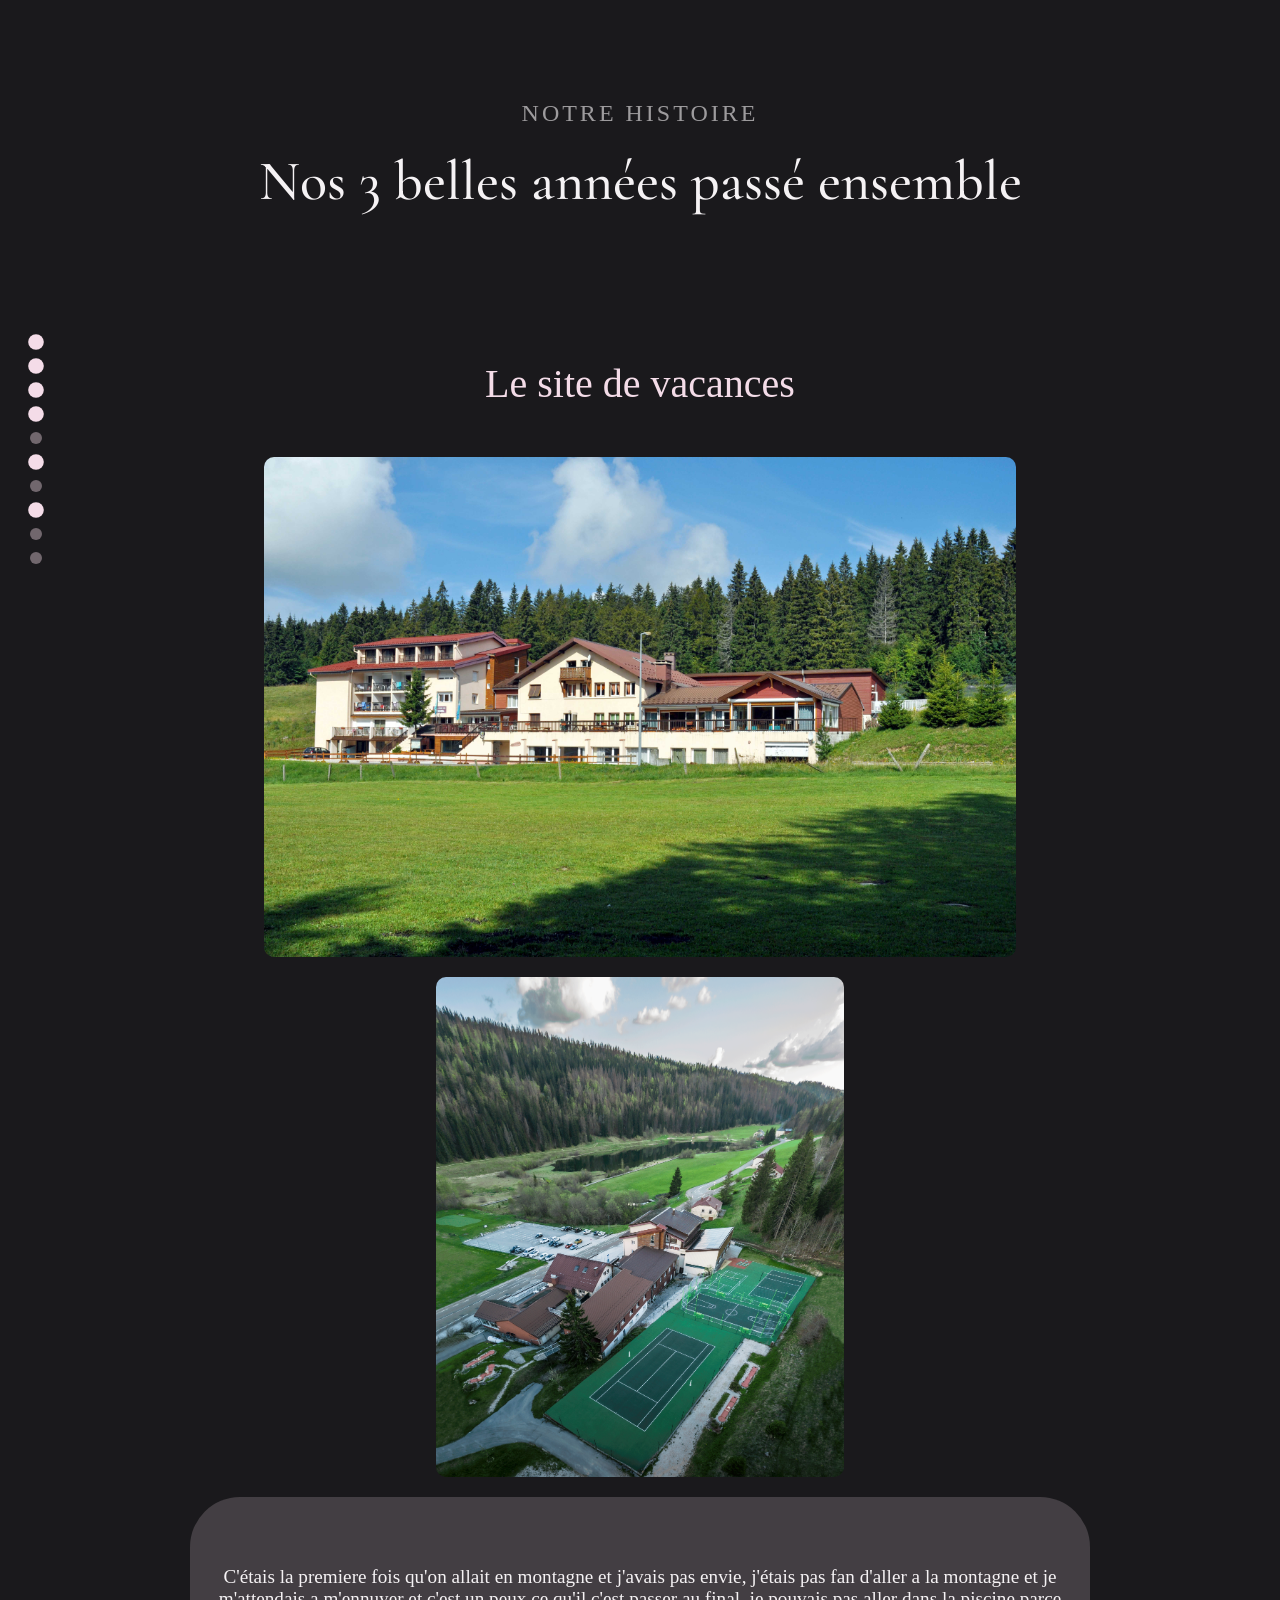
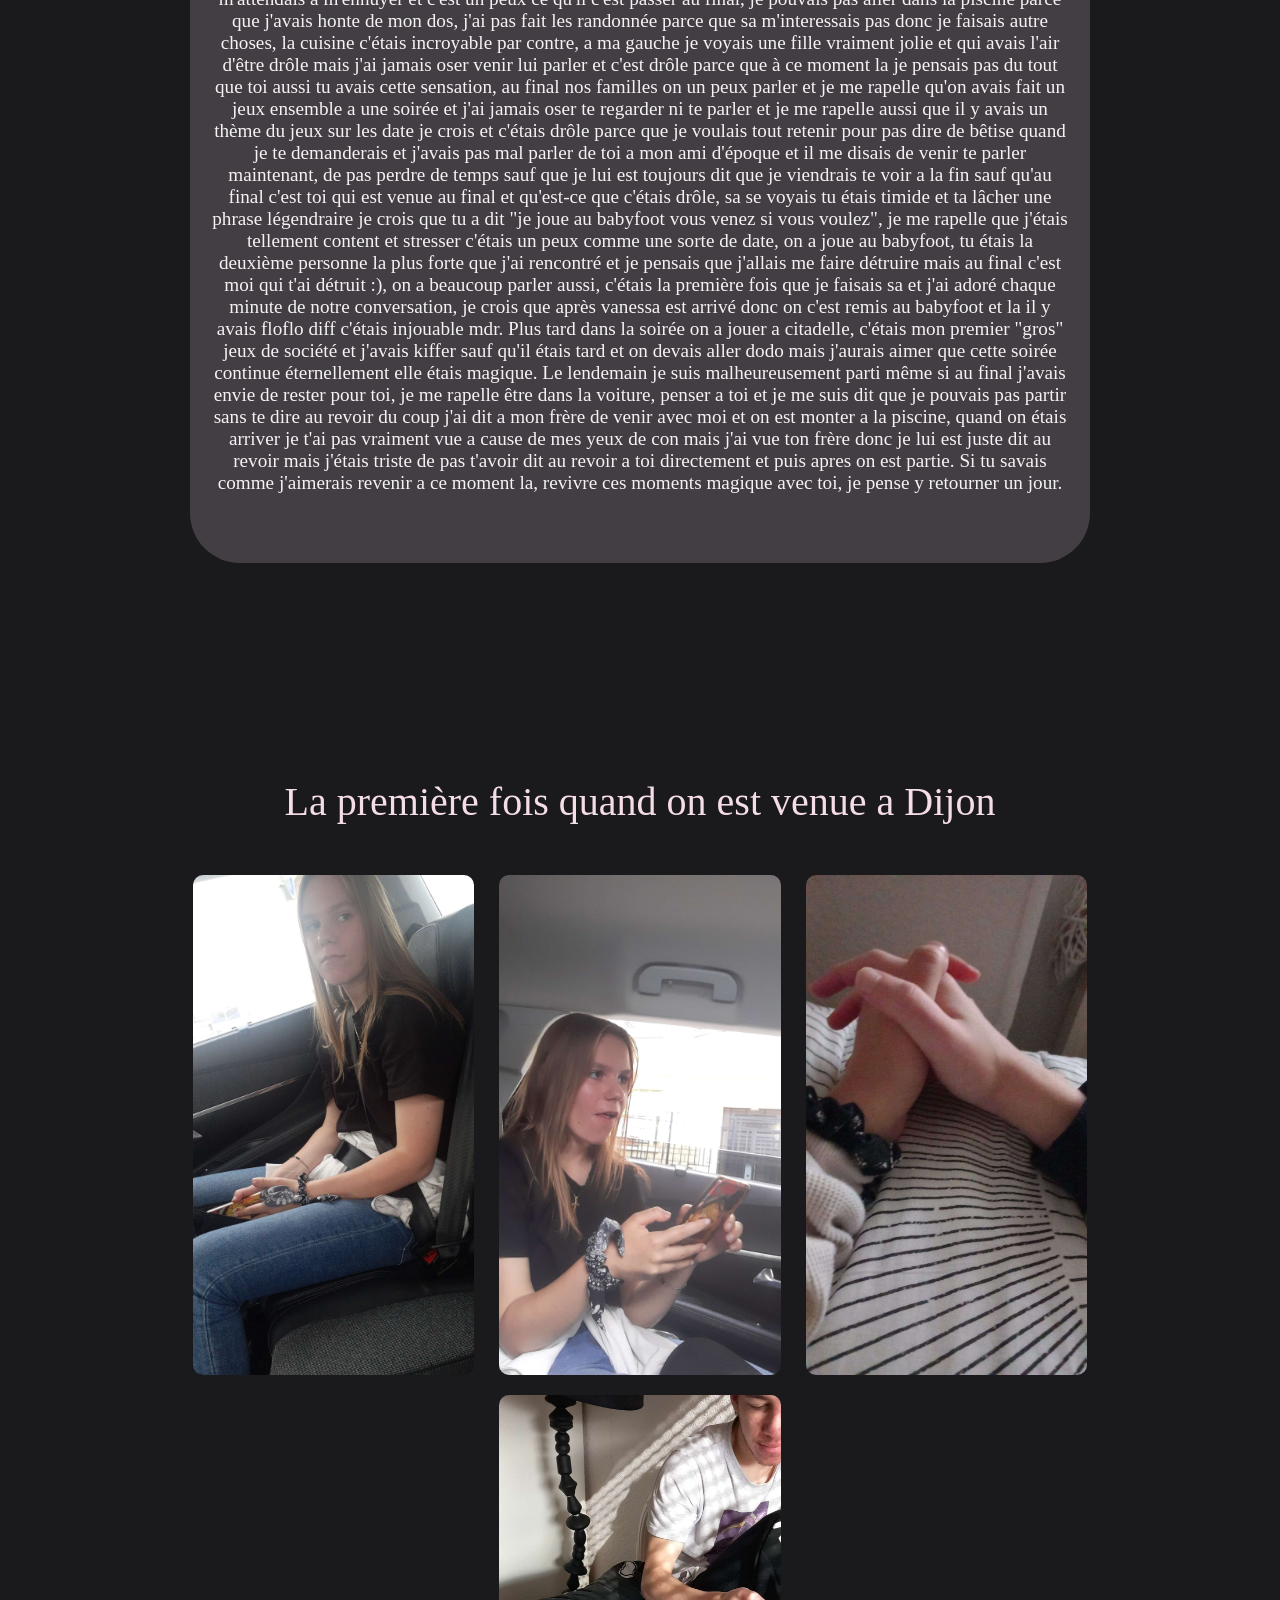
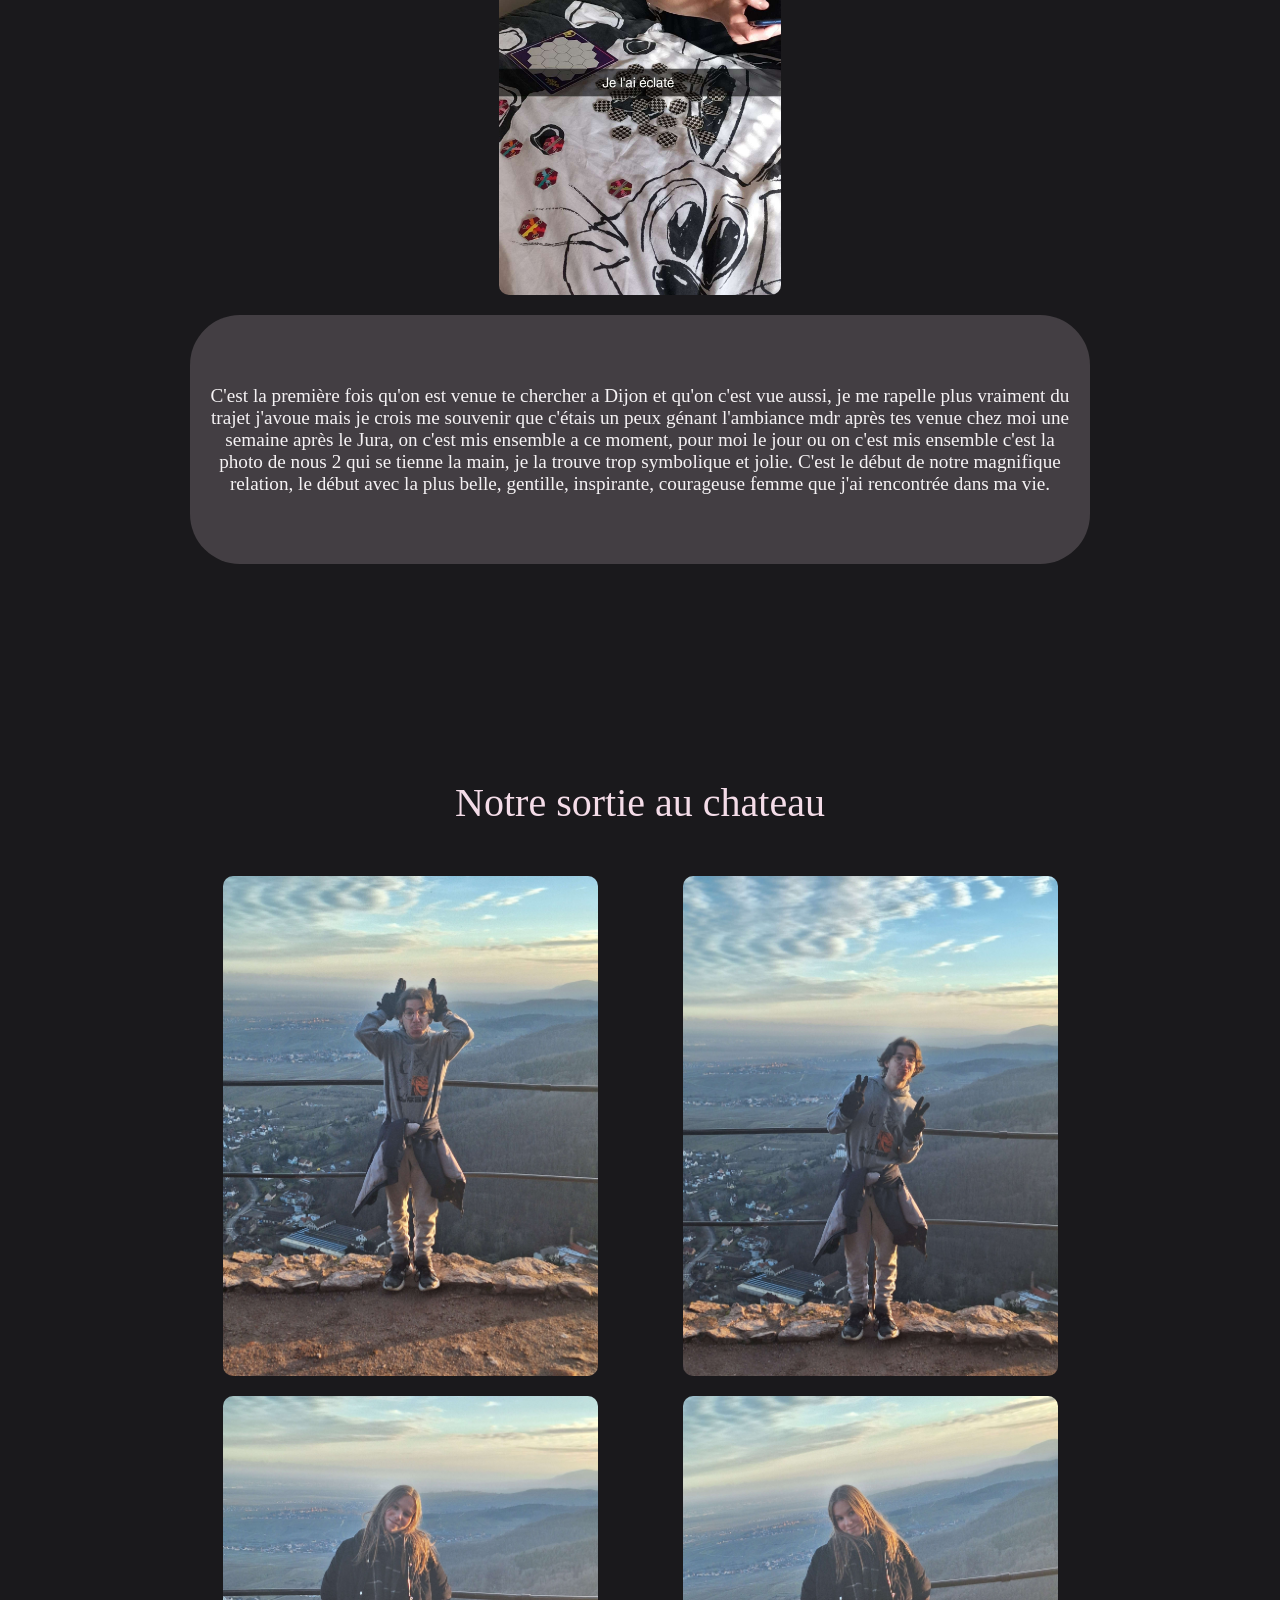
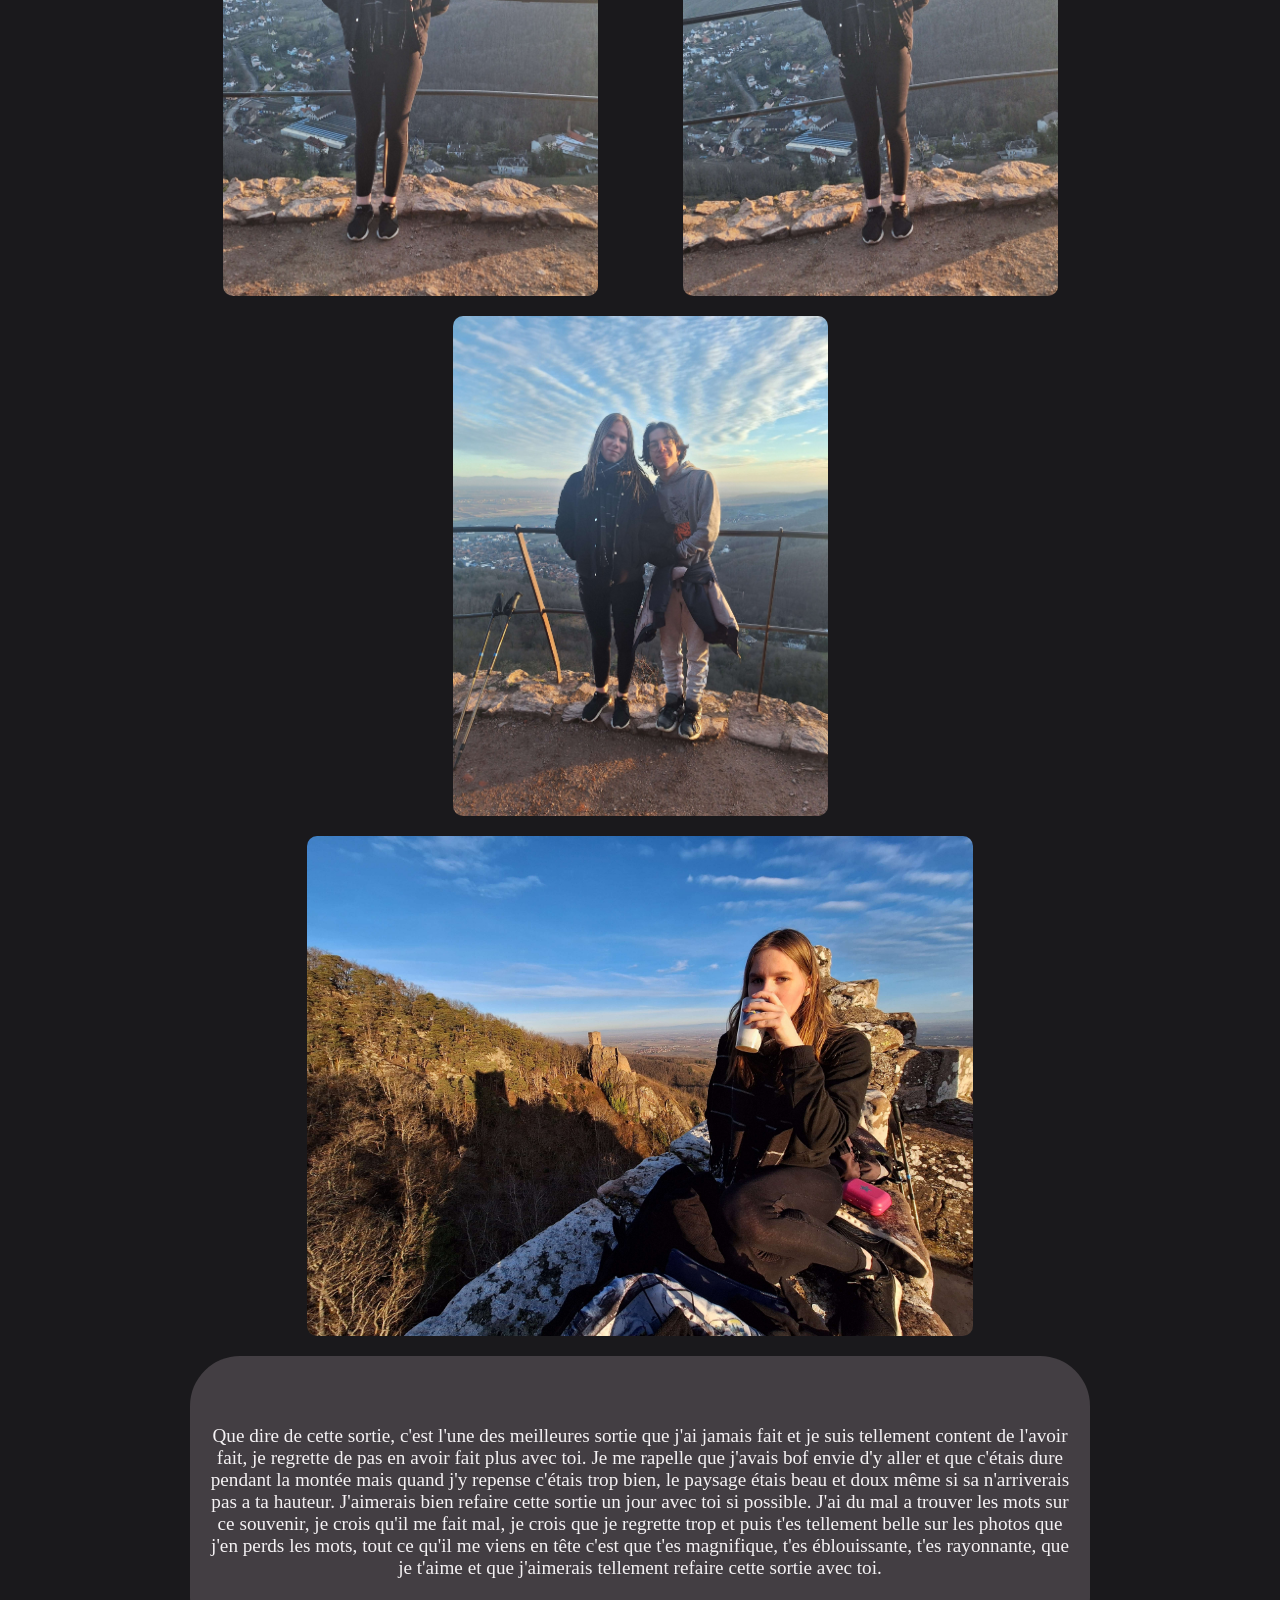
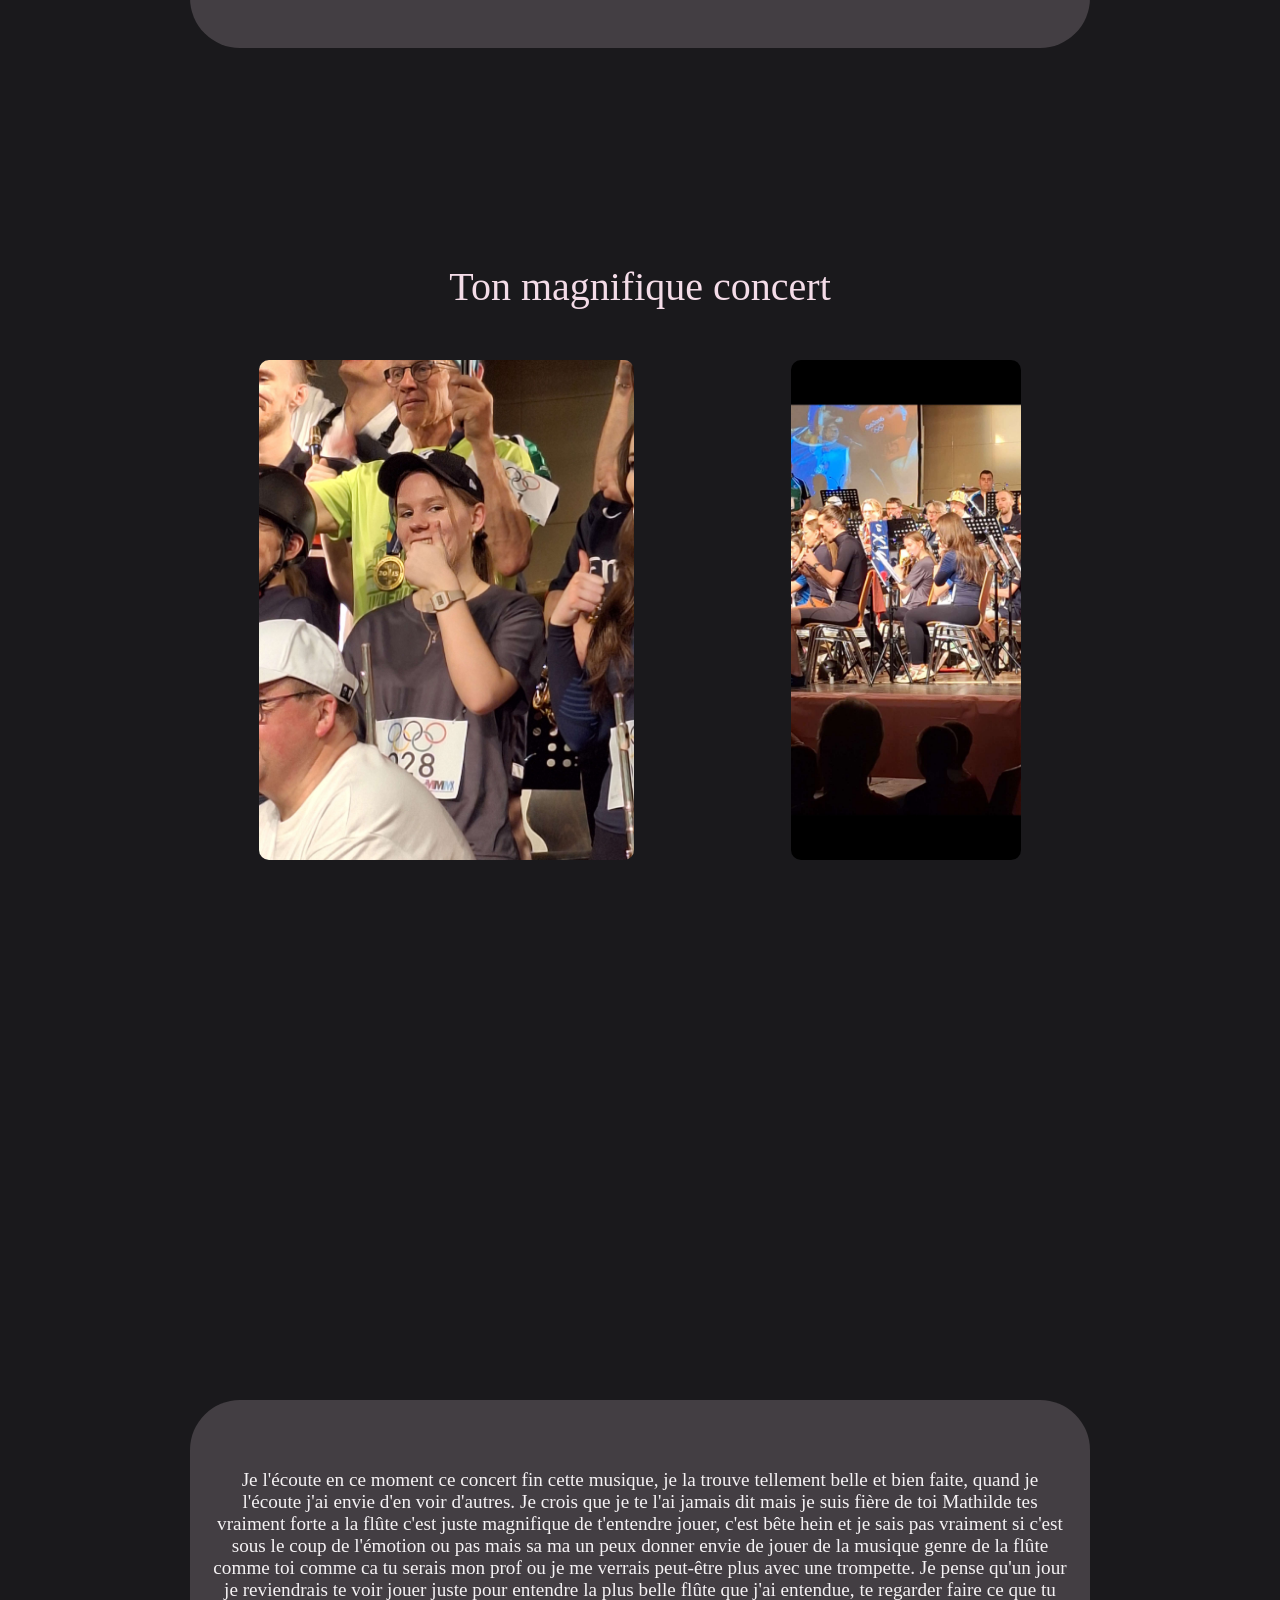
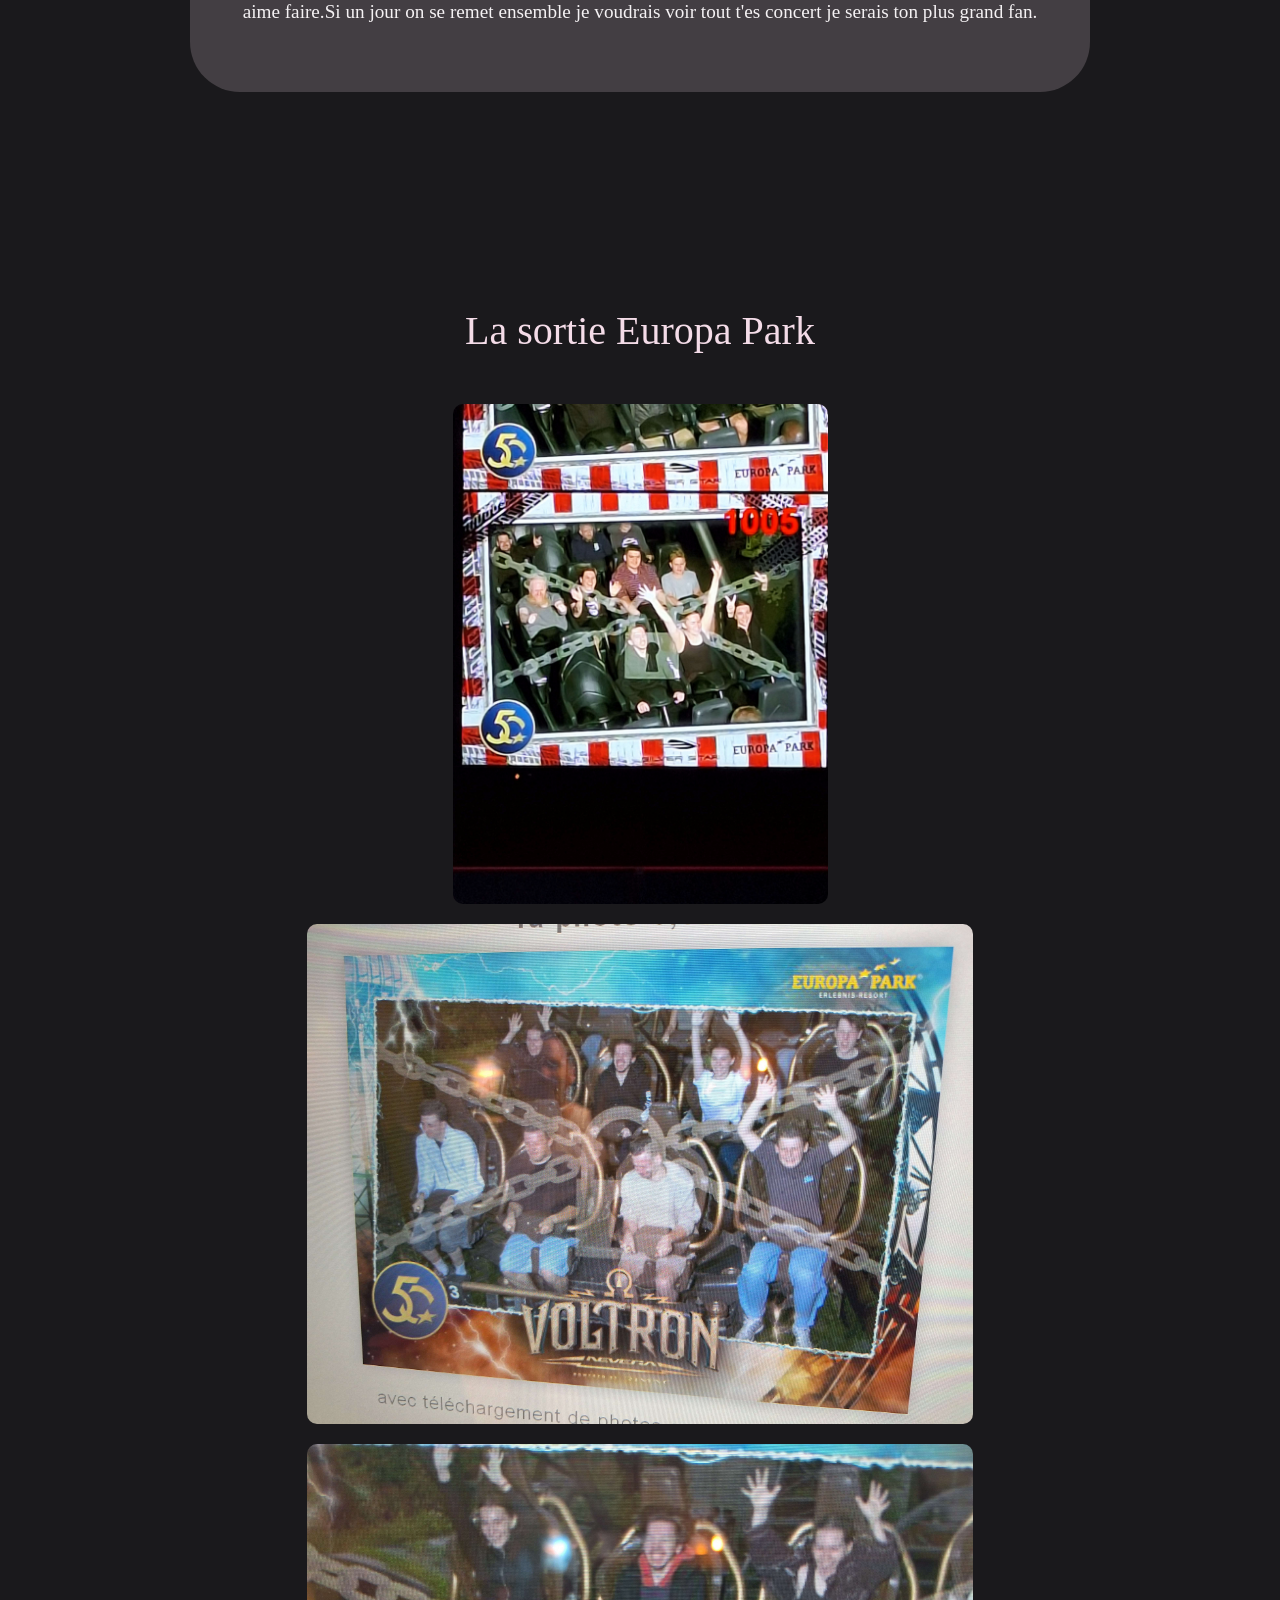
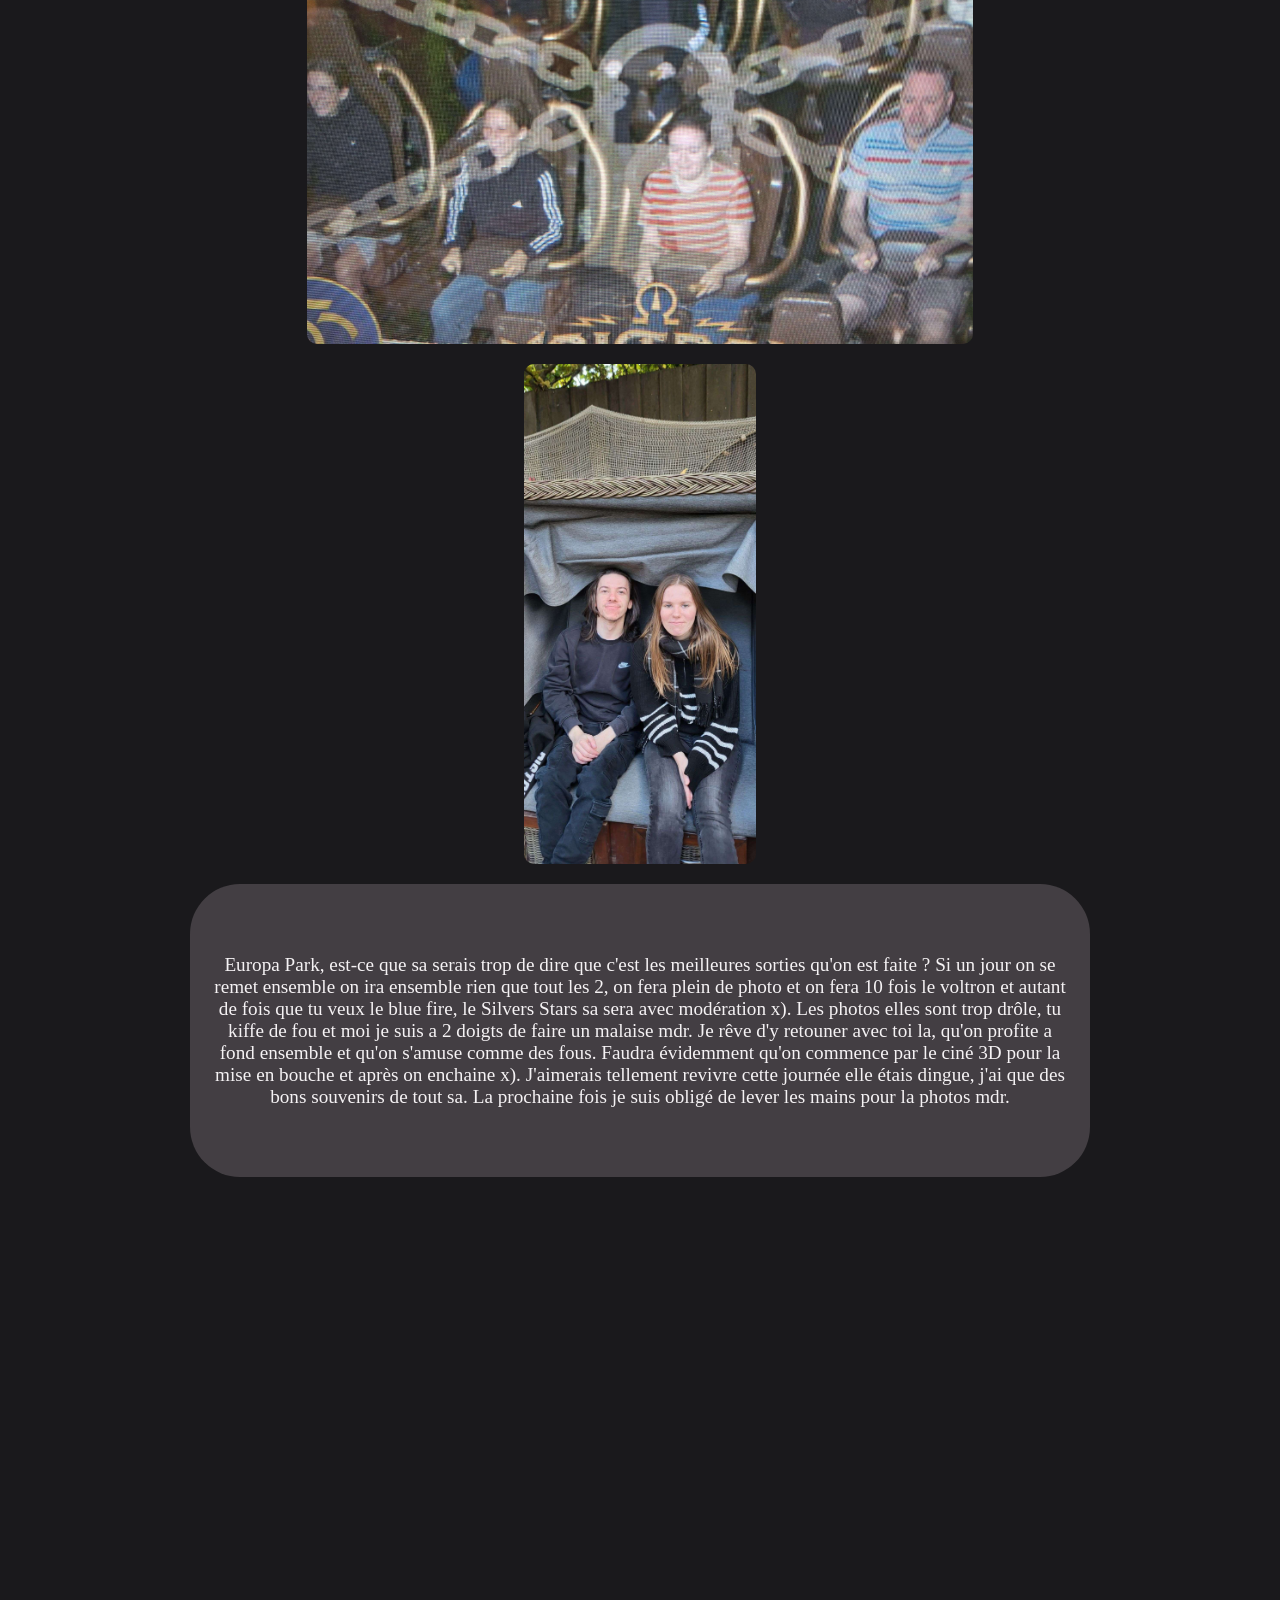
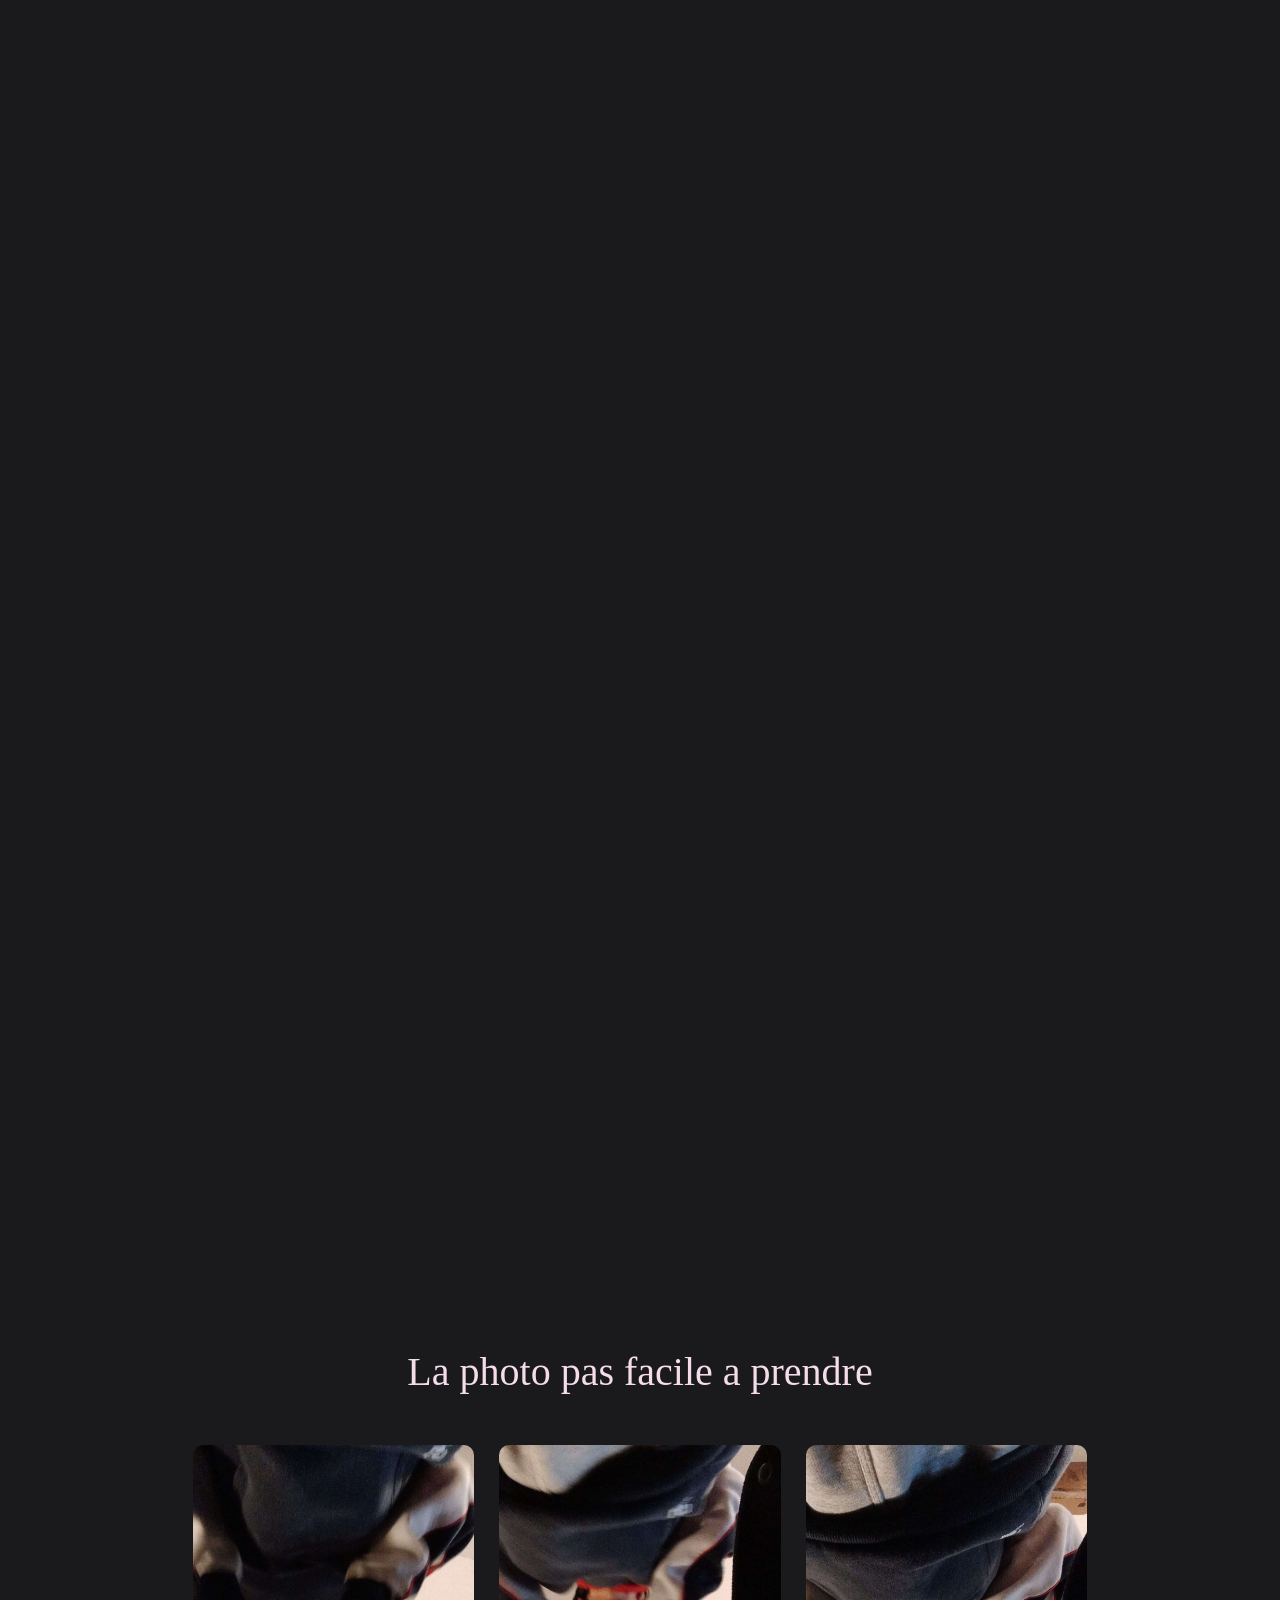
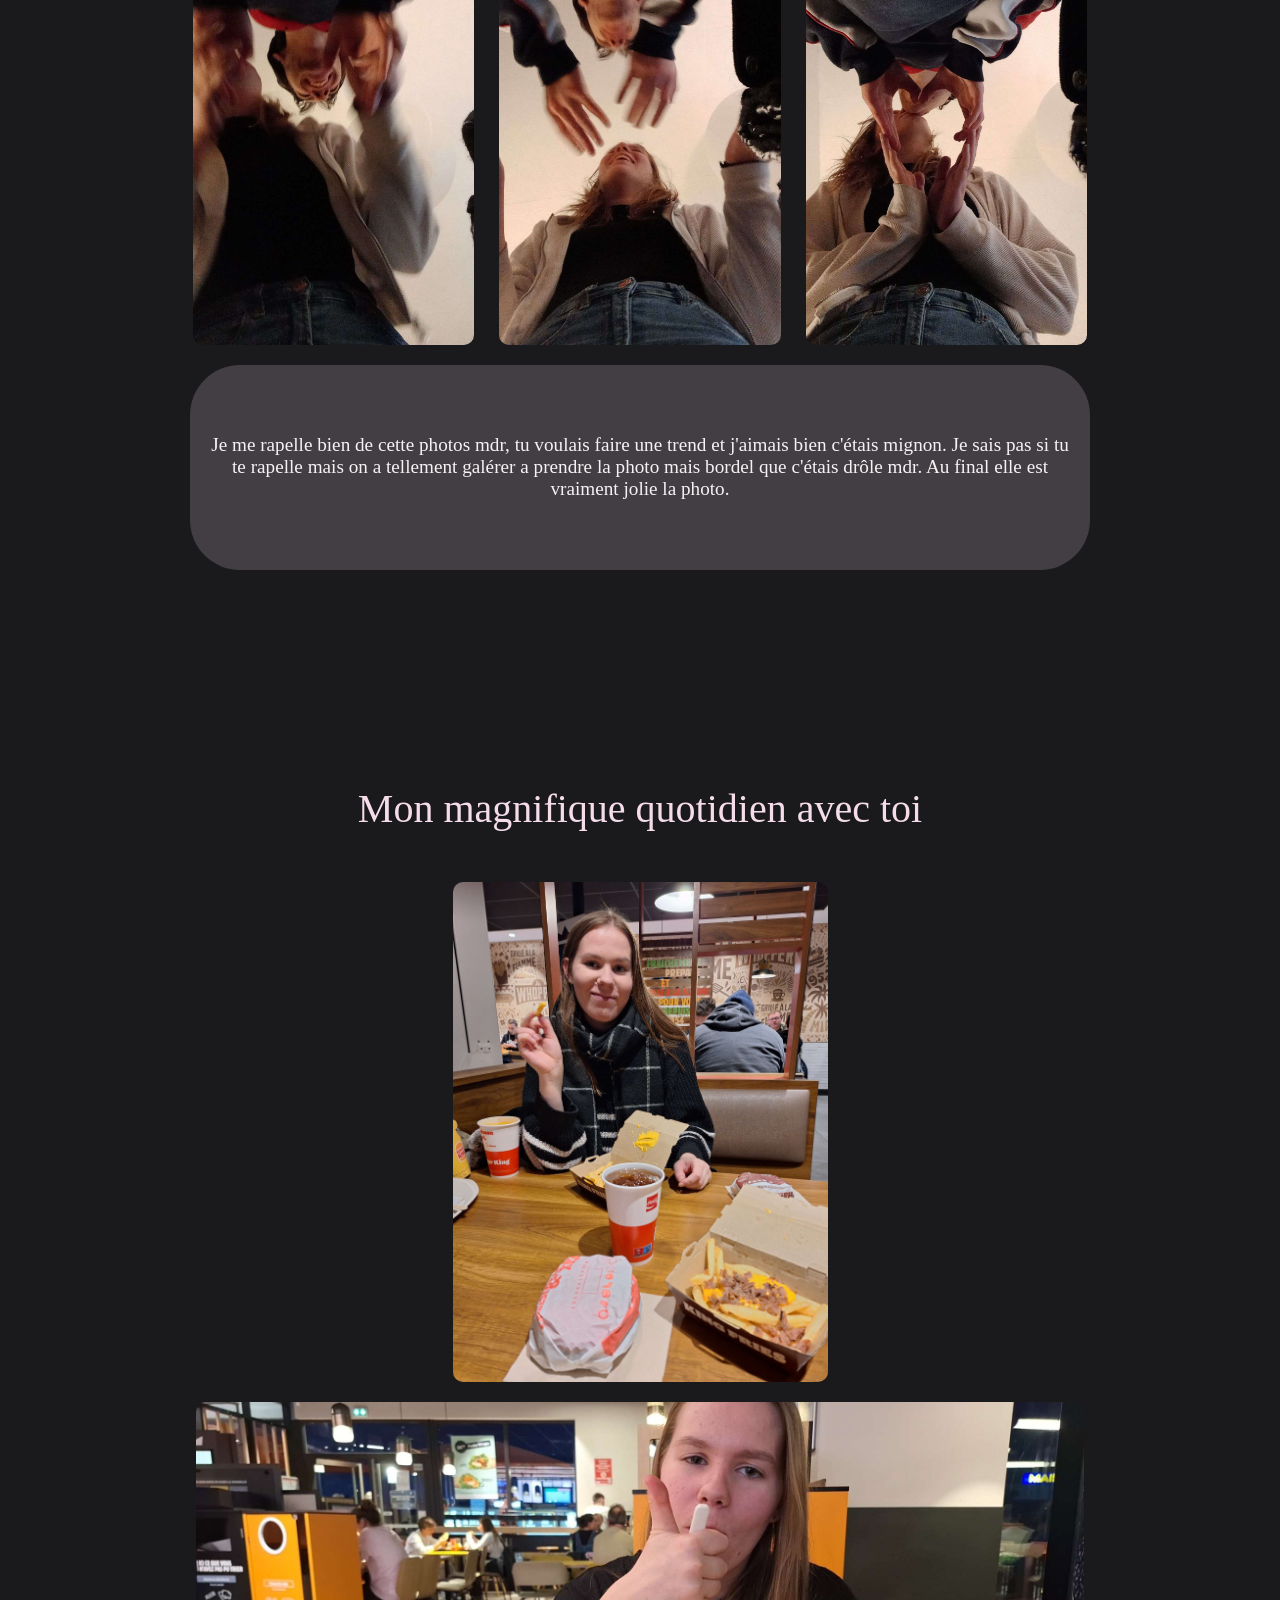
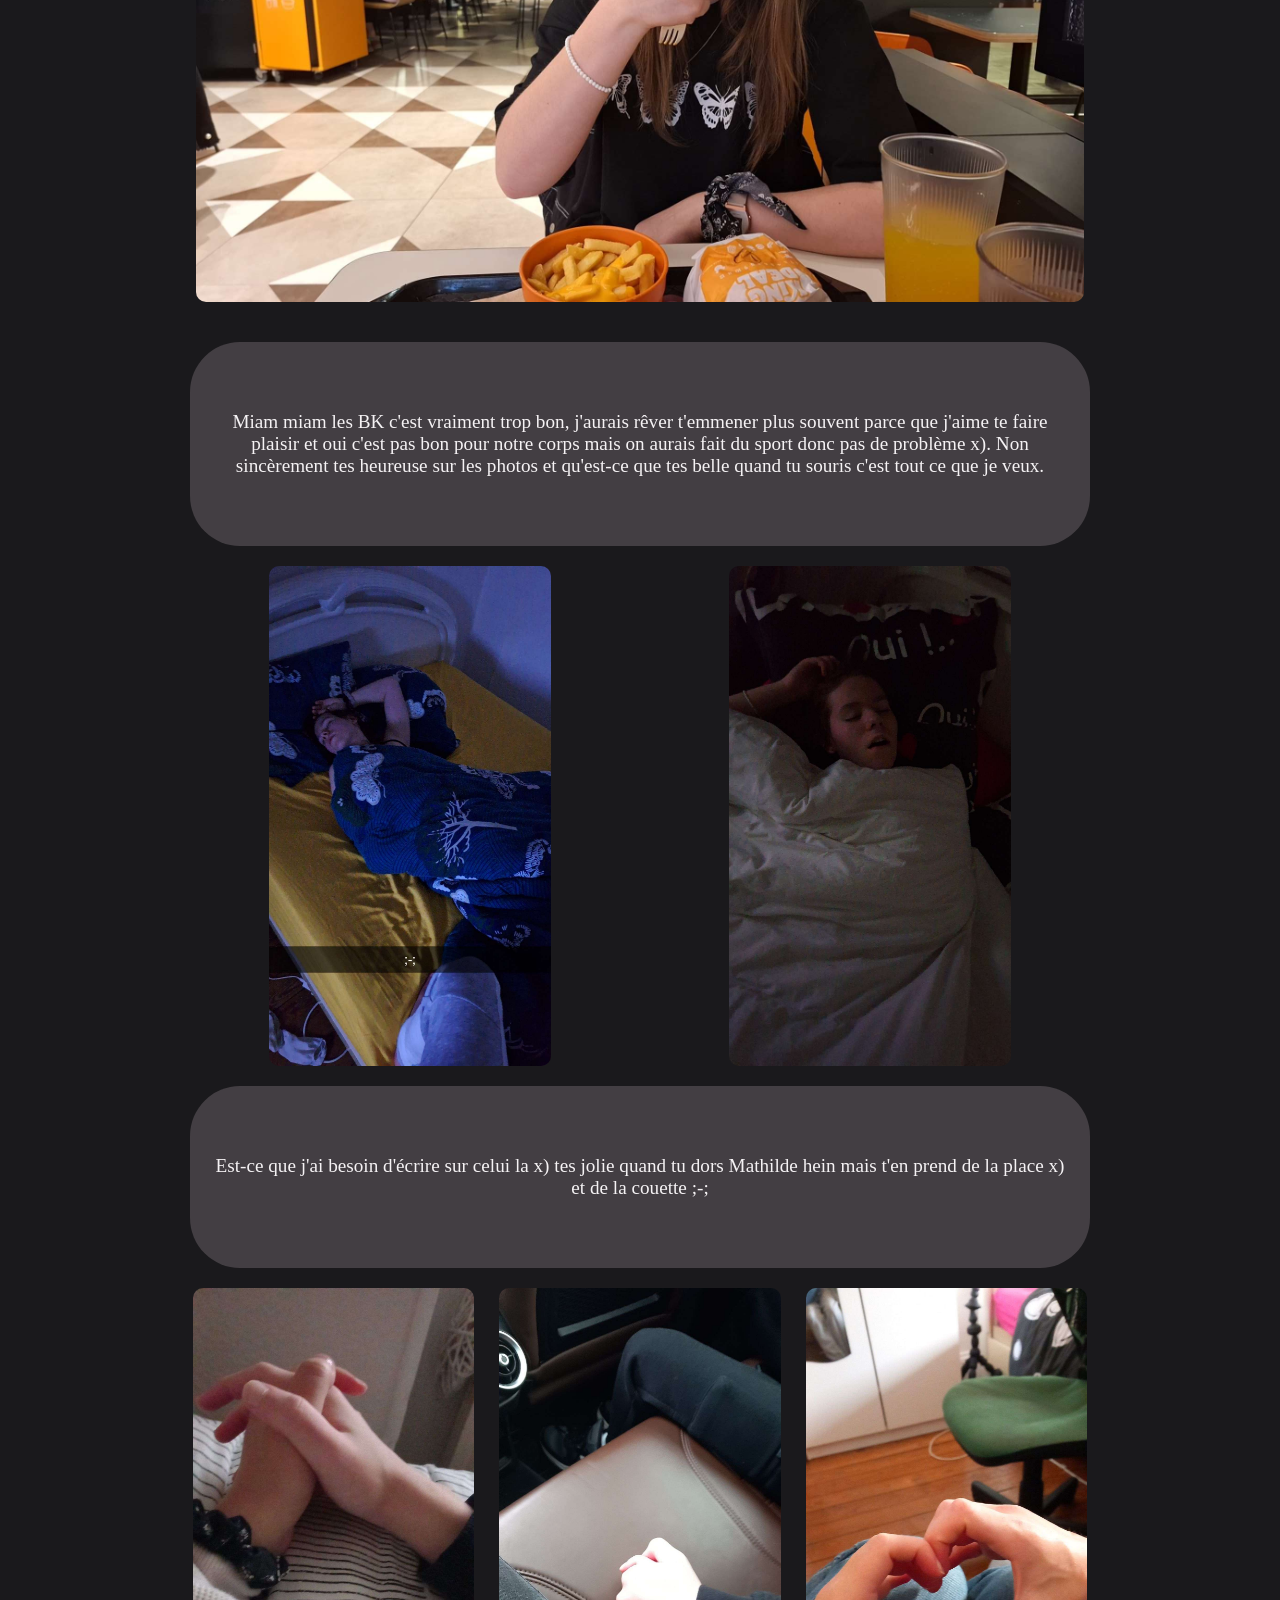
==== histoire.html @ 233f522e "clone site mathilde" ====
<!DOCTYPE html>
<html lang="fr">
<head>
    <meta charset="UTF-8">
    <meta name="viewport" content="width=device-width, initial-scale=1.0">
    <link rel="stylesheet" href="css/style2.css">
    <title>Notre histoire ❤️​</title>
    <link rel="preconnect" href="https://fonts.googleapis.com">
    <link rel="preconnect" href="https://fonts.gstatic.com" crossorigin>
    <link href="https://fonts.googleapis.com/css2?family=Cormorant+Garamond:wght@400;500;600&family=Jost:wght@300;400;500&display=swap" rel="stylesheet">
    <link rel="icon" type="image/png" href="assets/images/iris2.jpg">
</head>
<body>

    <!-- Petite navigation a points -->
    <nav class="fil-conducteur">
        <a href="#rencontre" data-nav></a>
        <a href="#dijon" data-nav></a>
        <a href="#photo" data-nav></a>
        <a href="#chateau" data-nav></a>
        <a href="#concert" data-nav></a>
        <a href="#europapark" data-nav></a>
        <a href="#anniversaires" data-nav></a>
        <a href="#quotidien" data-nav></a>
        <a href="#selfies" data-nav></a>
        <a href="#preferer" data-nav></a>
    </nav>

    <header class="histoire">
        <span class="petit">Notre histoire</span>
        <h1>Nos 3 belles années passé ensemble</h1>
    </header>

    <!-- 1. La rencontre -->
    <section class="souvenir" id="rencontre">

        <h2 class="souvenir-titre">Le site de vacances</h2>

        <div class="souvenir-media galerie">
            <img src="assets/images/jura1.jpg" alt="">
            <img src="assets/images/jura2.gif" alt="">
        </div>

        <div class="souvenir-texte">
            
            <p>
                C'étais la premiere fois qu'on allait en montagne et j'avais pas envie, j'étais pas fan d'aller a la montagne
                et je m'attendais a m'ennuyer et c'est un peux ce qu'il c'est passer au final, je pouvais pas aller dans la piscine
                parce que j'avais honte de mon dos, j'ai pas fait les randonnée parce que sa m'interessais pas donc je faisais autre choses,
                la cuisine c'étais incroyable par contre, a ma gauche je voyais une fille vraiment jolie et qui avais l'air d'être drôle
                mais j'ai jamais oser venir lui parler et c'est drôle parce que à ce moment la je pensais pas du tout que toi aussi tu avais cette
                sensation, au final nos familles on un peux parler et je me rapelle qu'on avais fait un jeux ensemble a une soirée et j'ai jamais oser
                te regarder ni te parler et je me rapelle aussi que il y avais un thème du jeux sur les date je crois et c'étais drôle parce que 
                je voulais tout retenir pour pas dire de bêtise quand je te demanderais et j'avais pas mal parler de toi a mon ami d'époque et il me
                disais de venir te parler maintenant, de pas perdre de temps sauf que je lui est toujours dit que je viendrais te voir a la fin sauf qu'au final
                c'est toi qui est venue au final et qu'est-ce que c'étais drôle, sa se voyais tu étais timide et ta lâcher une phrase légendraire je crois que tu a dit 
                "je joue au babyfoot vous venez si vous voulez", je me rapelle que j'étais tellement content et stresser c'étais un peux comme une sorte de date,
                on a joue au babyfoot, tu étais la deuxième personne la plus forte que j'ai rencontré et je pensais que j'allais me faire détruire mais au
                final c'est moi qui t'ai détruit :), on a beaucoup parler aussi, c'étais la première fois que je faisais sa et j'ai adoré chaque minute de notre
                conversation, je crois que après vanessa est arrivé donc on c'est remis au babyfoot et la il y avais floflo diff c'étais injouable mdr. Plus tard dans
                la soirée on a jouer a citadelle, c'étais mon premier "gros" jeux de société et j'avais kiffer sauf qu'il étais tard et on devais aller dodo
                mais j'aurais aimer que cette soirée continue éternellement elle étais magique. Le lendemain je suis malheureusement parti même si au final j'avais envie de rester pour toi,
                je me rapelle être dans la voiture, penser a toi et je me suis dit que je pouvais pas 
                partir sans te dire au revoir du coup j'ai dit a mon frère de venir avec moi et on est monter a la piscine, quand on étais arriver
                je t'ai pas vraiment vue a cause de mes yeux de con mais j'ai vue ton frère donc je lui est juste dit au revoir mais j'étais triste
                de pas t'avoir dit au revoir a toi directement et puis apres on est partie. Si tu savais comme j'aimerais revenir a ce moment la, revivre ces
                moments magique avec toi, je pense y retourner un jour.
            </p>

        </div>
    </section>

        <!-- 2. Dijon -->
    <section class="souvenir" id="dijon">

        <h2 class="souvenir-titre">La première fois quand on est venue a Dijon</h2>

        <div class="souvenir-media galerie">
            <img src="assets/images/premiere1.jpg" alt="">
            <img src="assets/images/premiere2.jpg" alt="">
            <img src="assets/images/premiere3.jpg" alt="">
            <img src="assets/images/premiere4.jpg" alt="">
        </div>

        <div class="souvenir-texte">

            <p>
                C'est la première fois qu'on est venue te chercher a Dijon et qu'on c'est vue aussi, je me rapelle plus vraiment du trajet j'avoue 
                mais je crois me souvenir que c'étais un peux génant l'ambiance mdr après tes venue chez moi une semaine après le Jura, on c'est mis
                ensemble a ce moment, pour moi le jour ou on c'est mis ensemble c'est la photo de nous 2 qui se tienne la main, je la trouve trop 
                symbolique et jolie. C'est le début de notre magnifique relation, le début avec la plus belle, gentille, inspirante, courageuse
                femme que j'ai rencontrée dans ma vie.
            </p>

        </div>
    </section>

        <!-- 3. Le chateau -->
    <section class="souvenir" id="chateau">

        <h2 class="souvenir-titre">Notre sortie au chateau</h2>

        <div class="souvenir-media galerie">
            <img src="assets/images/chateau1.jpg" alt="">
            <img src="assets/images/chateau2.jpg" alt="">
            <img src="assets/images/chateau3.jpg" alt="">
            <img src="assets/images/chateau4.jpg" alt="">
            <img src="assets/images/chateau5.jpg" alt="">
            <img src="assets/images/chateau6.jpg" alt="">
        </div>

        <div class="souvenir-texte">
            
            <p>
                Que dire de cette sortie, c'est l'une des meilleures sortie que j'ai jamais fait et je suis tellement content de l'avoir
                fait, je regrette de pas en avoir fait plus avec toi. Je me rapelle que j'avais bof envie d'y aller et que c'étais dure pendant la montée
                mais quand j'y repense c'étais trop bien, le paysage étais beau et doux même si sa n'arriverais pas a ta hauteur. 
                J'aimerais bien refaire cette sortie un jour avec toi si possible. J'ai du mal a trouver les mots sur ce souvenir, je crois qu'il me 
                fait mal, je crois que je regrette trop et puis t'es tellement belle sur les photos que j'en perds les mots, tout ce qu'il
                me viens en tête c'est que t'es magnifique, t'es éblouissante, t'es rayonnante, que je t'aime et que j'aimerais tellement 
                refaire cette sortie avec toi.
            </p>

        </div>
    </section>

        <!-- 4. Le concert -->
    <section class="souvenir" id="concert">

        <h2 class="souvenir-titre">Ton magnifique concert</h2>

        <div class="souvenir-media galerie">
            <img src="assets/images/concert1.jpg" alt="">
            <img src="assets/images/concert2.jpg" alt="">
            <iframe class="concert" src="https://drive.google.com/file/d/1l9iHi9dBPHnc3jOsbH30sDsvQU2UfRkH/preview" allow="autoplay"></iframe>
        </div>

        <div class="souvenir-texte">
            
            <p>
                Je l'écoute en ce moment ce concert fin cette musique, je la trouve tellement belle et bien faite, quand je l'écoute j'ai envie
                d'en voir d'autres. Je crois que je te l'ai jamais dit mais je suis fière de toi Mathilde tes vraiment forte a la flûte c'est
                juste magnifique de t'entendre jouer, c'est bête hein et je sais pas vraiment si c'est sous le coup de l'émotion ou pas mais 
                sa ma un peux donner envie de jouer de la musique genre de la flûte comme toi comme ca tu serais mon prof ou je me verrais peut-être
                plus avec une trompette. Je pense qu'un jour je reviendrais te voir jouer juste pour entendre la plus belle flûte que j'ai entendue,
                te regarder faire ce que tu aime faire.Si un jour on se remet ensemble je voudrais voir tout t'es concert je serais ton plus grand fan.
                
            </p>

        </div>
    </section>

        <!-- 5. Europa Park -->
    <section class="souvenir" id="europapark">

        <h2 class="souvenir-titre">La sortie Europa Park</h2>

        <div class="souvenir-media galerie">
            <img src="assets/images/europa1.jpg" alt="">
            <img src="assets/images/europa2.jpg" alt="">
            <img src="assets/images/europa3.jpg" alt="">
            <img src="assets/images/europa4.jpg" alt="">
        </div>

        <div class="souvenir-texte">
            
            <p>
                Europa Park, est-ce que sa serais trop de dire que c'est les meilleures sorties qu'on est faite ? Si un jour on se remet ensemble on ira ensemble
                rien que tout les 2, on fera plein de photo et on fera 10 fois le voltron et autant de fois que tu veux le blue fire, le Silvers Stars sa sera avec 
                modération x). Les photos elles sont trop drôle, tu kiffe de fou et moi je suis a 2 doigts de faire un malaise mdr. Je rêve d'y retouner avec toi la, qu'on profite a fond ensemble
                et qu'on s'amuse comme des fous. Faudra évidemment qu'on commence par le ciné 3D pour la mise en bouche et après on enchaine x). J'aimerais tellement 
                revivre cette journée elle étais dingue, j'ai que des bons souvenirs de tout sa. La prochaine fois je suis obligé de lever les mains pour la photos mdr.
            </p>

        </div>
    </section>

        <!-- 6. Tes anniversaires -->
    <section class="souvenir" id="anniversaires">

        <h2 class="souvenir-titre">Tes anniversaires</h2>

        <div class="souvenir-media galerie">
            <img src="assets/images/anniv1.jpg" alt="">
            <img src="assets/images/anniv2.jpg" alt="">
            <iframe src="https://drive.google.com/file/d/1G-2TSMGxIkcqbwBeIH81w6QMMNBqU3k3/preview" allow="autoplay"></iframe>
        </div>

        <div class="souvenir-texte">
            
            <p>
                On en a fêter 2 chez moi et j'espère que ta aimer quand même. Maintenant que j'y repense tu devais être triste qu'on fasse pas de sortie pour ton anniv
                ou un truc un peux spécial quand même désoler. Je suis quand même fière de mon dernier cadeau il est vraiment bien je suis content. 
            </p>

        </div>
    </section>

            <!-- 7. La photo compliquer -->
    <section class="souvenir" id="photo">

        <h2 class="souvenir-titre">La photo pas facile a prendre</h2>

        <div class="souvenir-media galerie">
            <img src="assets/images/photo1.jpg" alt="">
            <img src="assets/images/photo2.jpg" alt="">
            <img src="assets/images/photo3.jpg" alt="">
        </div>

        <div class="souvenir-texte">
            
            <p>
                Je me rapelle bien de cette photos mdr, tu voulais faire une trend et j'aimais bien c'étais mignon. Je sais pas si tu te rapelle mais on 
                a tellement galérer a prendre la photo mais bordel que c'étais drôle mdr. Au final elle est vraiment jolie la photo.
            </p>

        </div>
    </section>

        <!-- 8. Le quotidien -->
    <section class="souvenir" id="quotidien">

        <h2 class="souvenir-titre">Mon magnifique quotidien avec toi</h2>

        <div class="souvenir-media galerie">
            <img src="assets/images/BK1.jpg" alt="">
            <img src="assets/images/BK2.jpg" alt="">
            <img src="assets/images/BK3.jpg" alt="">

        </div>

        <div class="souvenir-texte">
            
            <p>
                Miam miam les BK c'est vraiment trop bon, j'aurais rêver t'emmener plus souvent parce que j'aime te faire plaisir et oui 
                c'est pas bon pour notre corps mais on aurais fait du sport donc pas de problème x). Non sincèrement tes heureuse sur les photos
                et qu'est-ce que tes belle quand tu souris c'est tout ce que je veux.
            </p>

        </div>

        <div class="souvenir-media galerie">
            <img src="assets/images/dodo1.jpg" alt="">
            <img src="assets/images/dodo2.jpg" alt="">
            
        </div>

        <div class="souvenir-texte">
            
            <p>
                Est-ce que j'ai besoin d'écrire sur celui la x) tes jolie quand tu dors Mathilde hein mais t'en prend de la place x) et de la couette ;-;
            </p>

        </div>

        <div class="souvenir-media galerie">
            <img src="assets/images/main1.jpg" alt="">
            <img src="assets/images/main2.jpg" alt="">
            <img src="assets/images/main3.jpg" alt="">
            <img src="assets/images/main4.jpg" alt="">
            <img src="assets/images/main5.jpg" alt="">
            <img src="assets/images/main6.jpg" alt="">
        </div>

        <div class="souvenir-texte">
            
            <p>
                C'est toute nos photos ou on se tiens la mains et je les aimes beaucoup elles sont belles, j'aime surtout la 1ère et dernière.
            </p>

        </div>

        <div class="souvenir-media galerie">
            <img src="assets/images/pose1.jpg" alt="">
            <img src="assets/images/pose2.jpg" alt="">
            <img src="assets/images/pose3.jpg" alt="">
            
        </div>

        <div class="souvenir-texte">
            
            <p>
                J'en est pas beaucoup de photos comme ça de toi et pourtant je les adores, c'est clairement mon style de photos préférer, enfaite tes tellement
                magnifique dessus et sa te met tellement a valeur je trouve que je peux que être éblouie par cette déesse.
            </p>

        </div>
    </section>

        <!-- 9. Nos selfies -->
    <section class="souvenir" id="selfies">

        <h2 class="souvenir-titre">Mes selfies préférer</h2>

        <div class="souvenir-media galerie">
            <img src="assets/images/selfie1.jpg" alt="">
            <img src="assets/images/selfie2.jpg" alt="">
            <img src="assets/images/selfie7.jpg" alt="">
            <img src="assets/images/selfie4.jpg" alt="">
            <img src="assets/images/selfie5.jpg" alt="">
            <img src="assets/images/selfie6.jpg" alt="">
            <img src="assets/images/selfie3.jpg" alt="">
            <img src="assets/images/selfie8.jpg" alt="">
            <img src="assets/images/selfie9.jpg" alt="">
            <img src="assets/images/selfie10.jpg" alt="">
            <img src="assets/images/selfie11.jpg" alt="">
            <img src="assets/images/selfie12.jpg" alt="">
        </div>

        <div class="souvenir-texte">
            
            <p>
                Nos selfies sont juste sublime, quand je les vois je peux pas m'empêcher de penser au bonheur que c'étais d'être avec toi, sa transperse toute les choses négatifs qu'il y a
                eux entre nous. Les selfies ont une importance spécial pour moi parce que tu sourie dessus et il existe pas de mot pour décrire a quelle point tu est jolie quand tu souris,
                tu est divine.
            </p>

        </div>
    </section>

    <section class="souvenir" id="preferer">

        <h2 class="souvenir-titre">Mes photos préférées</h2>

        <div class="souvenir-media galerie">
            <img src="assets/images/main1.jpg" alt="">
            <img src="assets/images/selfie1.jpg" alt="">
            <img src="assets/images/pose1.jpg" alt="">
            <img src="assets/images/accueil1.jpg" alt="">
            <img src="assets/images/accueil2.jpg" alt="">
            <img src="assets/images/BK1.jpg" alt="">
            <img src="assets/images/dodo1.jpg" alt="">
            <img src="assets/images/pose3.jpg" alt="">
            <img src="assets/images/gateaux.jpg" alt="">
            <img src="assets/images/magnifique1.jpg" alt="">
            <img src="assets/images/magnifique2.jpg" alt="">
            <img src="assets/images/selfie3.jpg" alt="">
            <img src="assets/images/selfie8.jpg" alt="">
            <img src="assets/images/selfie12.jpg" alt="">
        </div>

        <div class="souvenir-texte">

            <p>Je souri quand je regarde une de ces photos, certaines sont absolument splendide,
                les autres sont trop drôle. Je porte ces photos au plus profond de mon coeur et je vais les chérir quoi qu'il arrive.
                Ces photos aussi belles que émouvantes, je pourrais pas les oublier.
            </p>
        </div>
    </section>

    <div>
        <div class="cloture">Merci de m'avoir partager tout sa </div>

        <a href="lettres.html" class="bouton-lettre">
            Ma petite lettre
        </a>
    </div>

    <script src="js/histoire.js"></script>
</body>
</html>
---- css/style2.css ----
body{
    margin: 0;
    background-color: #1a191c;
    color: #f5f2f4;
    animation: apparitionHistoire 1.2s ease;
}

.fil-conducteur {
    position: fixed;
    left: 30px;
    top: 50%;
    transform: translateY(-50%);
    display: flex;
    flex-direction: column;
    gap: 12px;
    z-index: 1000;
}

.fil-conducteur a {
    width: 12px;
    height: 12px;
    border-radius: 50%;
    background-color: #f4dce8;
    opacity: 0.4;
    transition: transform 0.3s ease, opacity 0.3s ease;
}

.fil-conducteur a.actif {
    opacity: 1;
    transform: scale(1.3);
}

.fil-conducteur a:hover {
    transform: scale(1.5);
    opacity: 1;
}

@media (max-width: 700px) {
    .fil-conducteur {
        left: 50%;
        top: auto;
        bottom: 20px;
        transform: translateX(-50%);
        flex-direction: row;
        padding: 10px 14px;
        border-radius: 20px;
        background-color: rgba(17, 17, 17, 0.75);
        z-index: 1000;
    }
}

.histoire{
    text-align: center;
    padding: 100px 20px 30px;
}

.petit{
    font-size: 1.5rem;
    letter-spacing: 3px;
    text-transform: uppercase;
    opacity: 0.6;
}

.histoire h1{
    margin: 20px auto 0;
    max-width: 800px;
    font-family: "Cormorant Garamond", serif;
    font-size: 3.5rem;
    font-weight: 500;
}

.souvenir {
    max-width: 900px;
    margin: 0 auto;
    padding: 100px 30px;
    text-align: center;

    opacity: 0;
    transform: translateY(40px);
    transition: opacity 1.4s ease, transform 1.4s ease;
}

.souvenir.visible {
    opacity: 1;
    transform: translateY(0);
}

.souvenir-texte{
    padding: 50px 20px;
    font-size: 1.2rem;
    background-color: #f4dce830;
    border-radius: 50px;
}

.souvenir-titre {
    margin: 15px 0 30px;
    font-size: 2.5rem;
    font-weight: 500;
    color: #f4dce8;
}

.souvenir-media img{
    display: block;
    max-width: 100%;
    max-height: 500px;
    margin: 0 auto;
    transition: transform 0.3s ease, filter 0.3s ease;
}

.souvenir-media img:hover {
    transform: scale(1.05);
    filter: brightness(1.08);
}

.souvenir-media iframe{
    display: block;
    width: 98.8%;
    height: 500px;
    margin: 0 auto;
    border: none;
    transition: transform 0.3s ease, filter 0.3s ease;
}

.concert{
    width: auto;
    height: auto;
}

.souvenir-media iframe:hover {
    transform: scale(1.05);
}

.galerie {
    display: flex;
    justify-content: center;
    flex-wrap: wrap;
    gap: 20px;
    padding: 20px 0px;
}

.galerie img {
    max-width: 100%;
    border-radius: 10px;
}

@keyframes apparition {
    from {
        opacity: 0;
        transform: translateY(30px);
    }

    to {
        opacity: 1;
        transform: translateY(0);
    }
}

.bouton-lettre {
    display: block;
    width: fit-content;
    text-align: center;
    padding: 15px 20px;
    border-radius: 30px;
    background-color: #f4dce830;;
    color: rgb(255, 255, 255);
    text-decoration: none;
    transition: 0.3s;
    font-size: 1.2rem;
    margin: 30px auto;
}

.bouton-lettre:hover {
    background-color: #f4dce830;
    transform: scale(1.1);
}

.cloture {
    text-align: center;
    font-size: 1.6rem;
    padding: 0 0 50px 0;
}

.page-transition {
    animation: depart 1.2s ease forwards;
}

@keyframes depart {
    from {
        opacity: 1;
        transform: translateY(0);
    }

    to {
        opacity: 0;
        transform: translateY(-20px);
    }
}

@keyframes apparitionHistoire {
    from {
        opacity: 0;
        transform: translateY(20px);
    }

    to {
        opacity: 1;
        transform: translateY(0);
    }
}
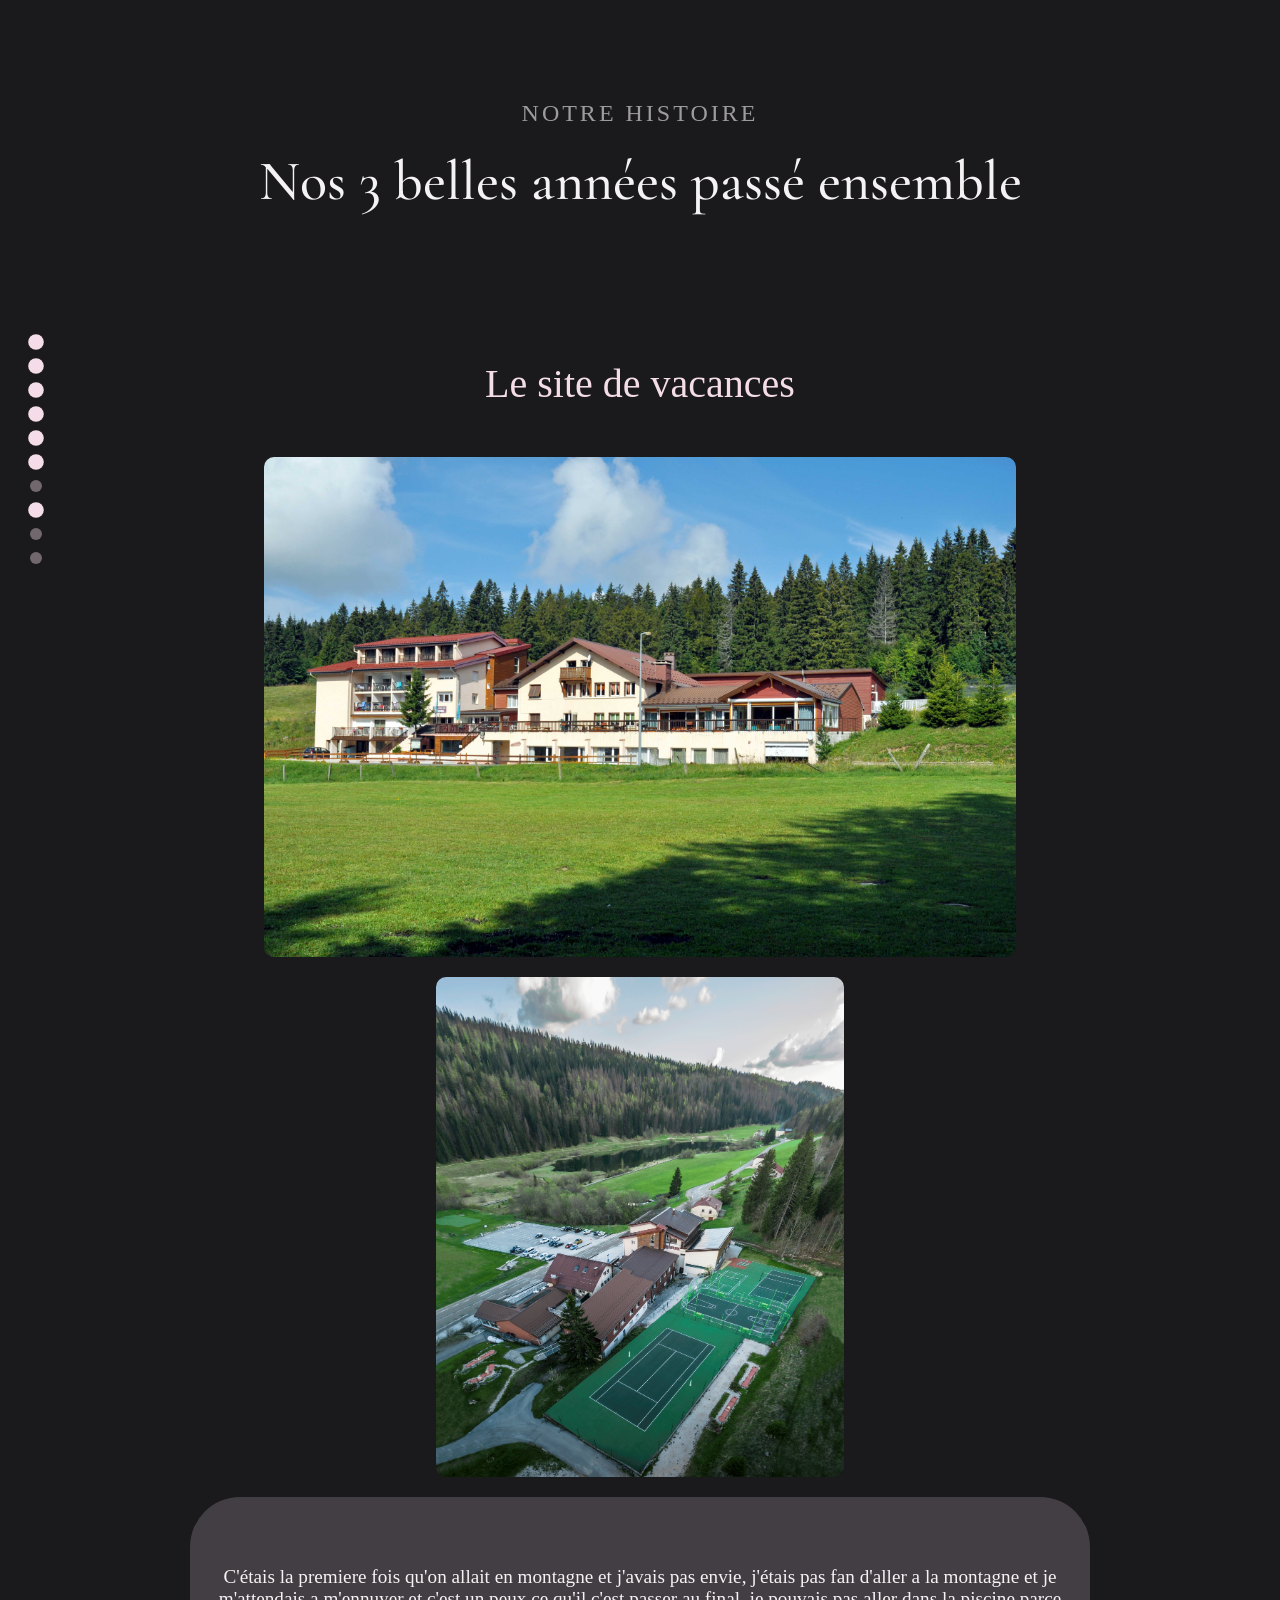
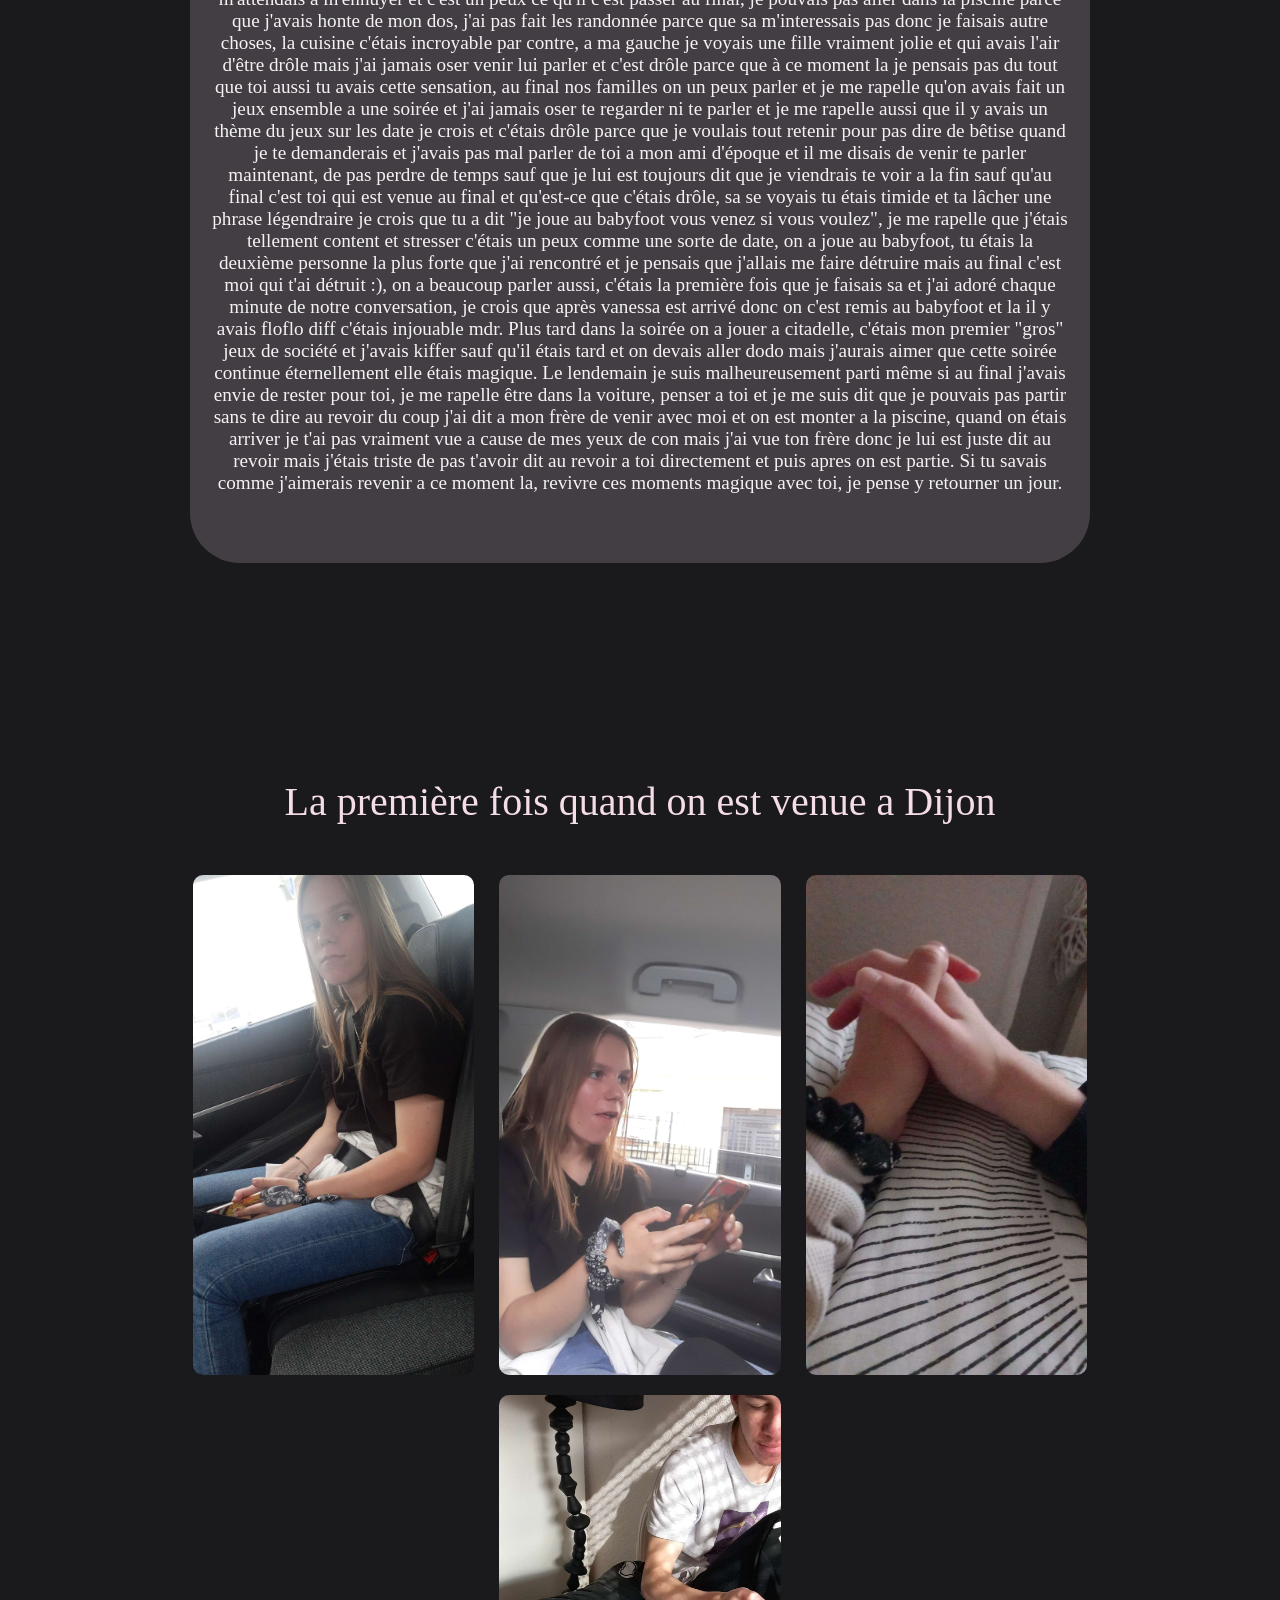
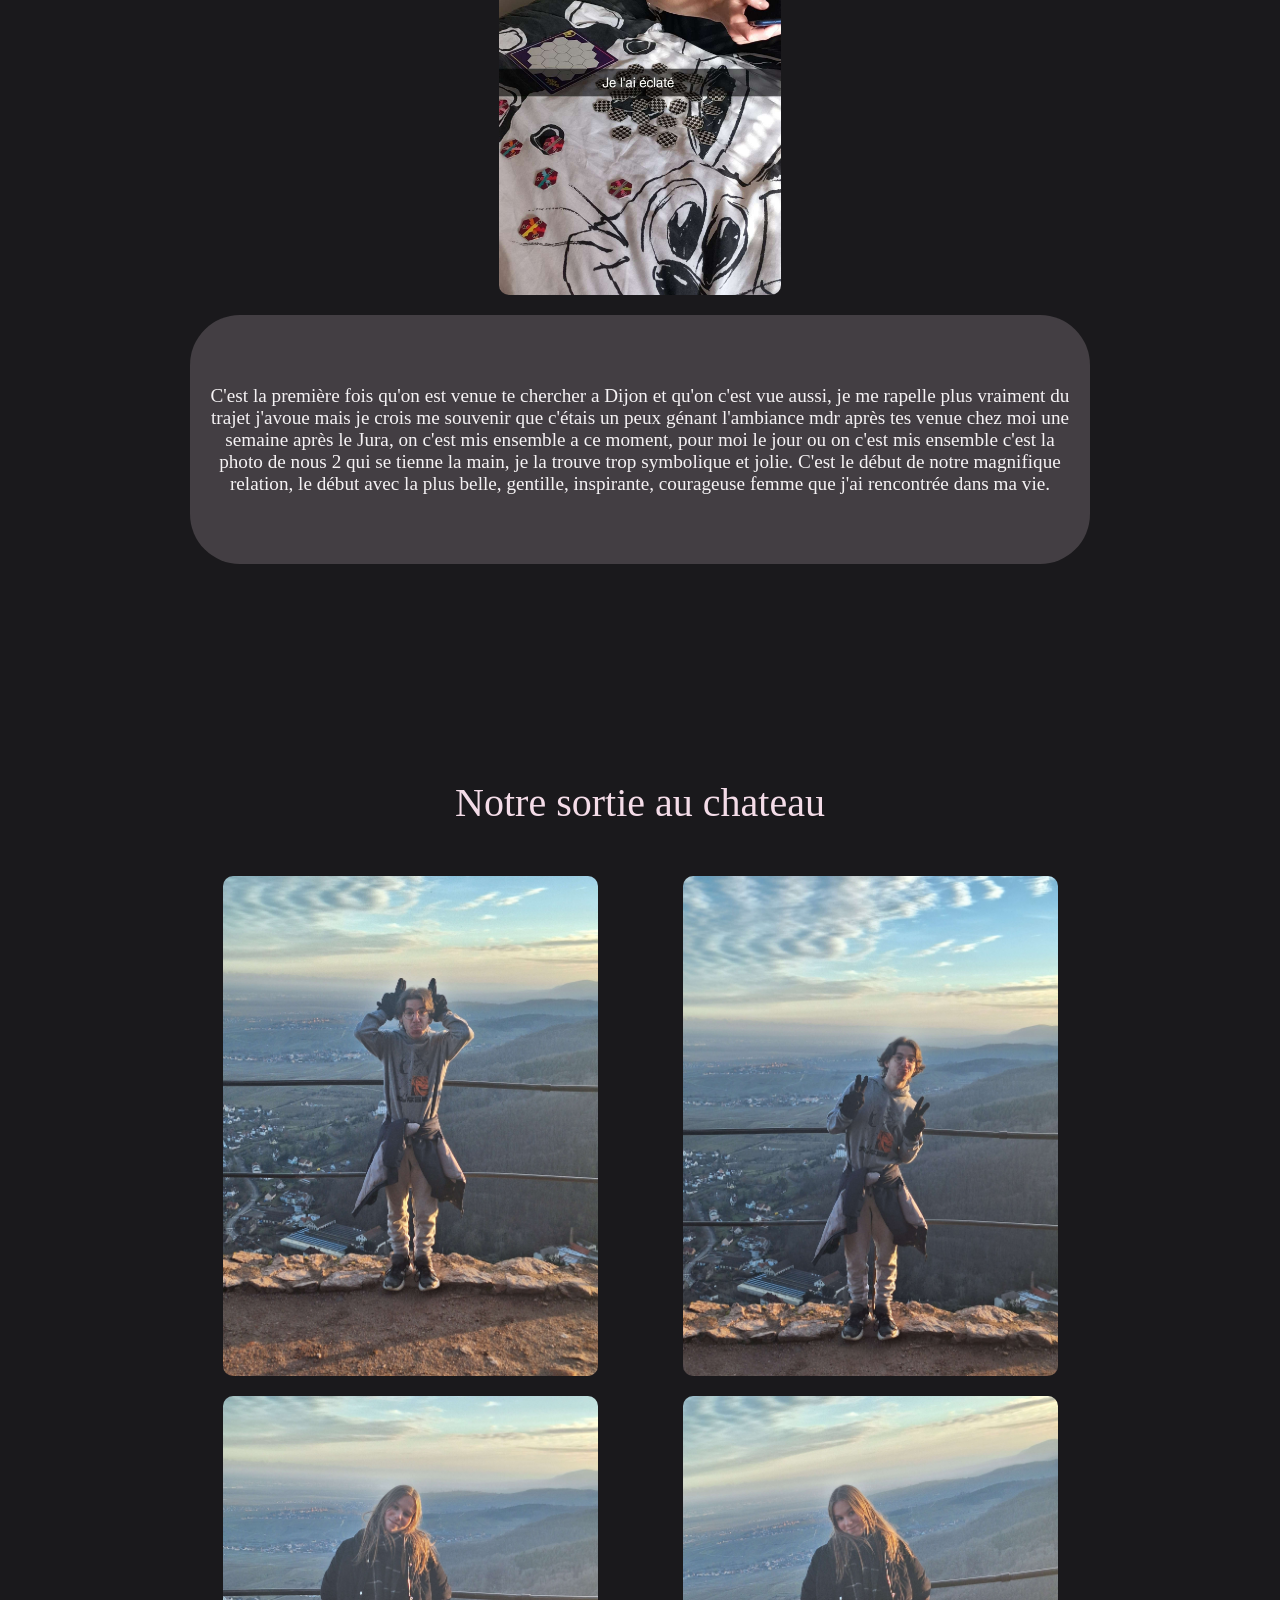
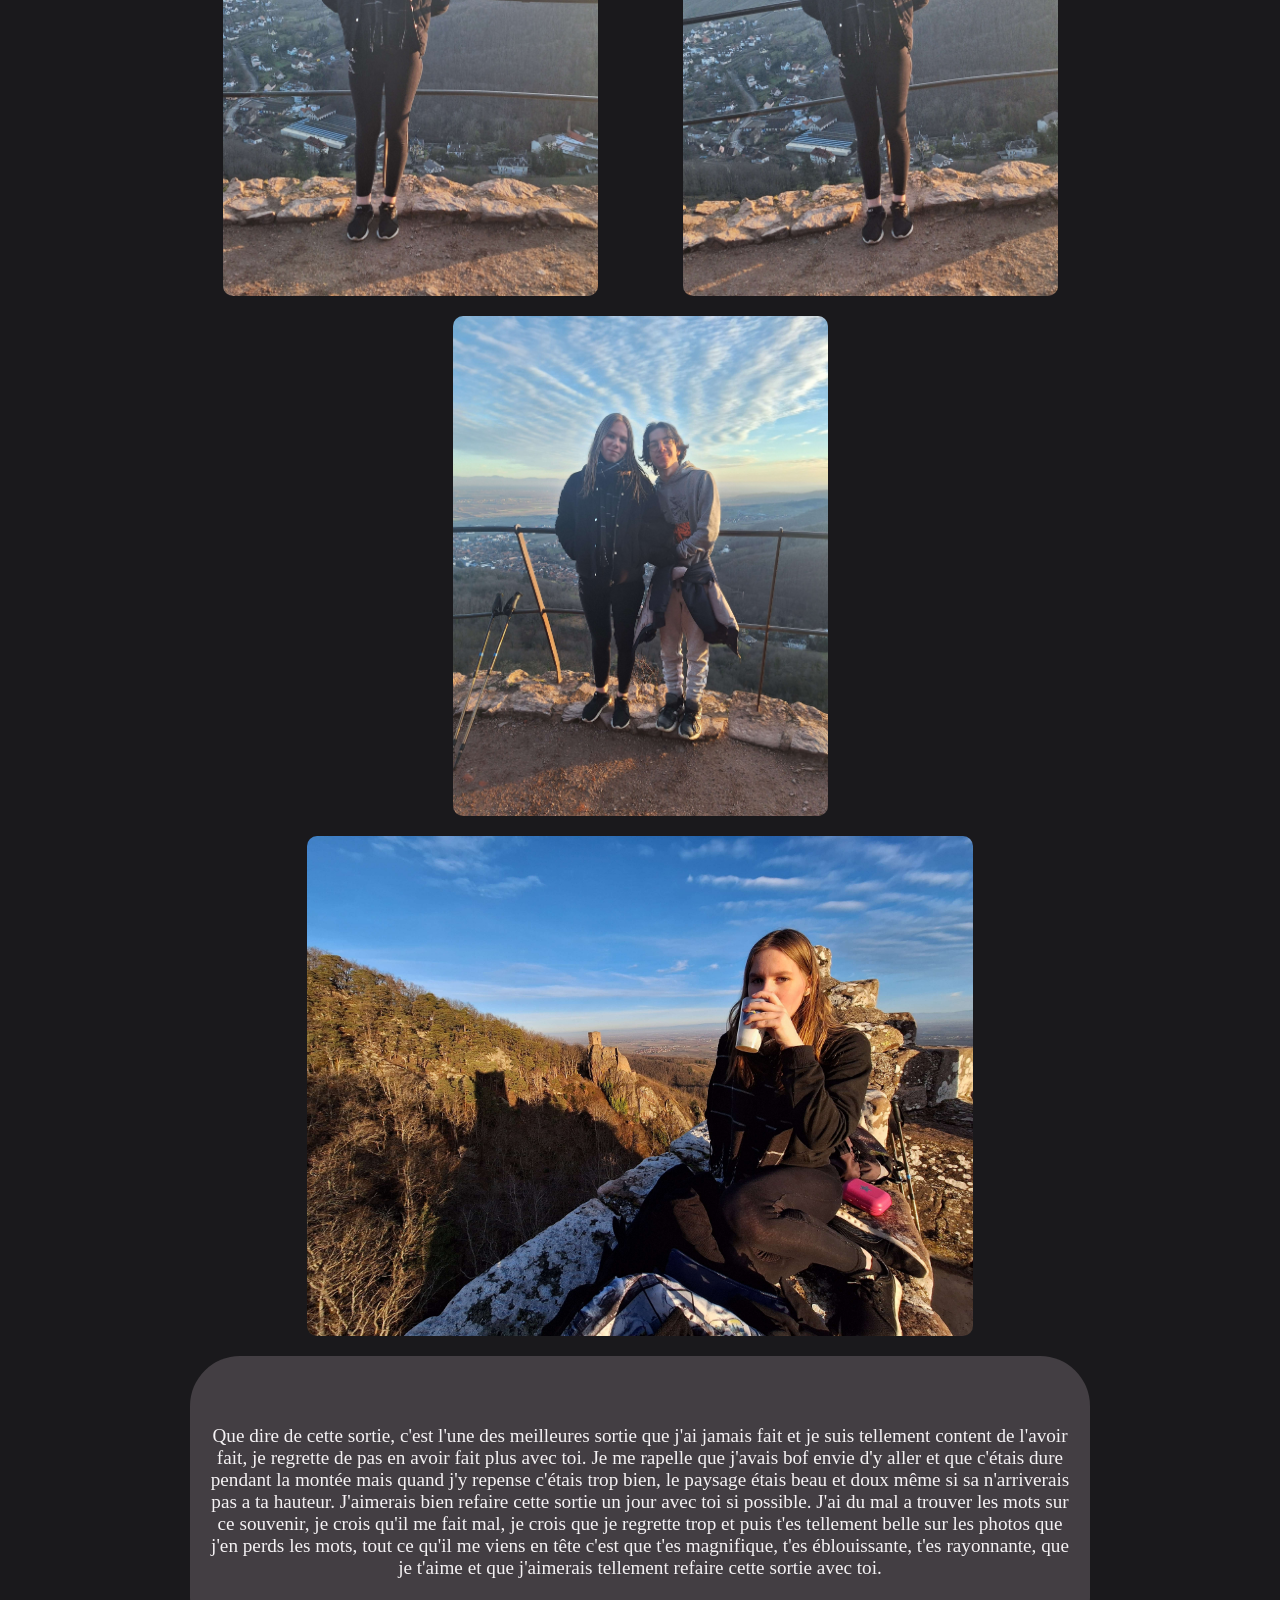
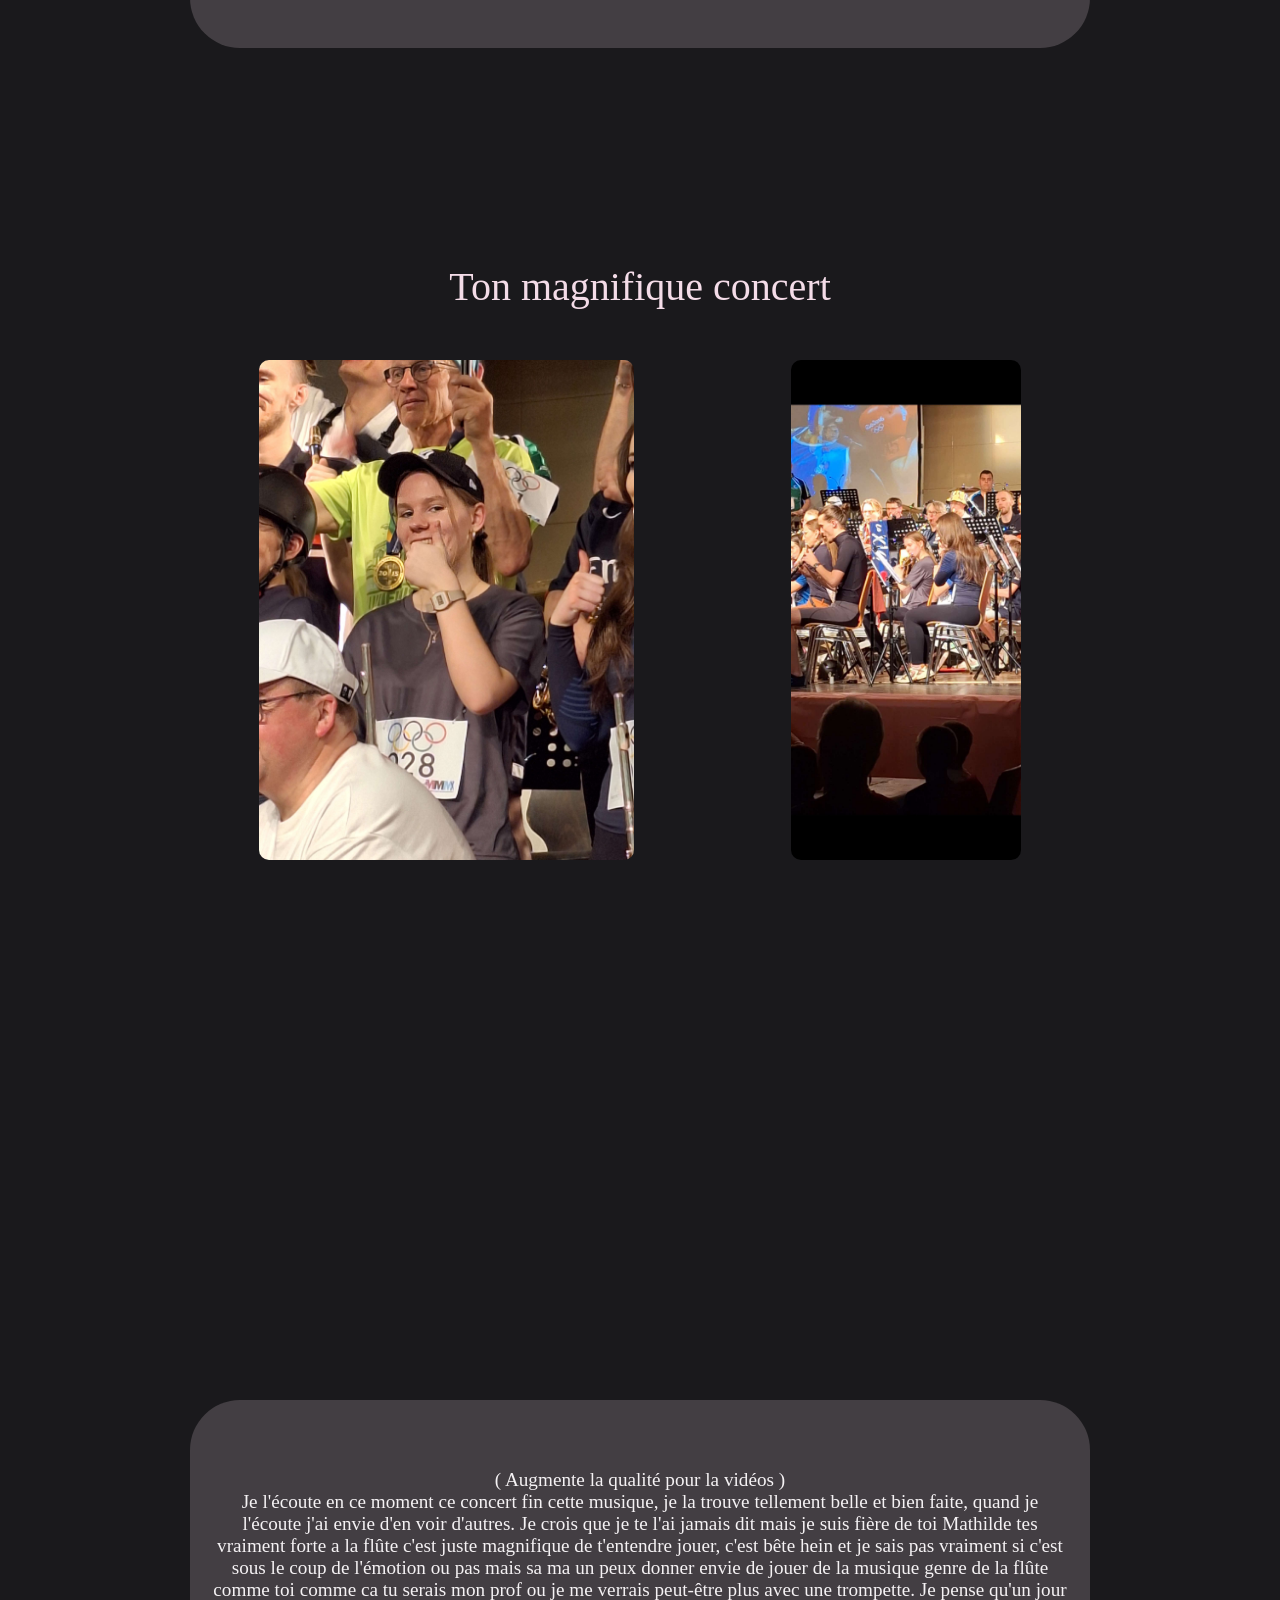
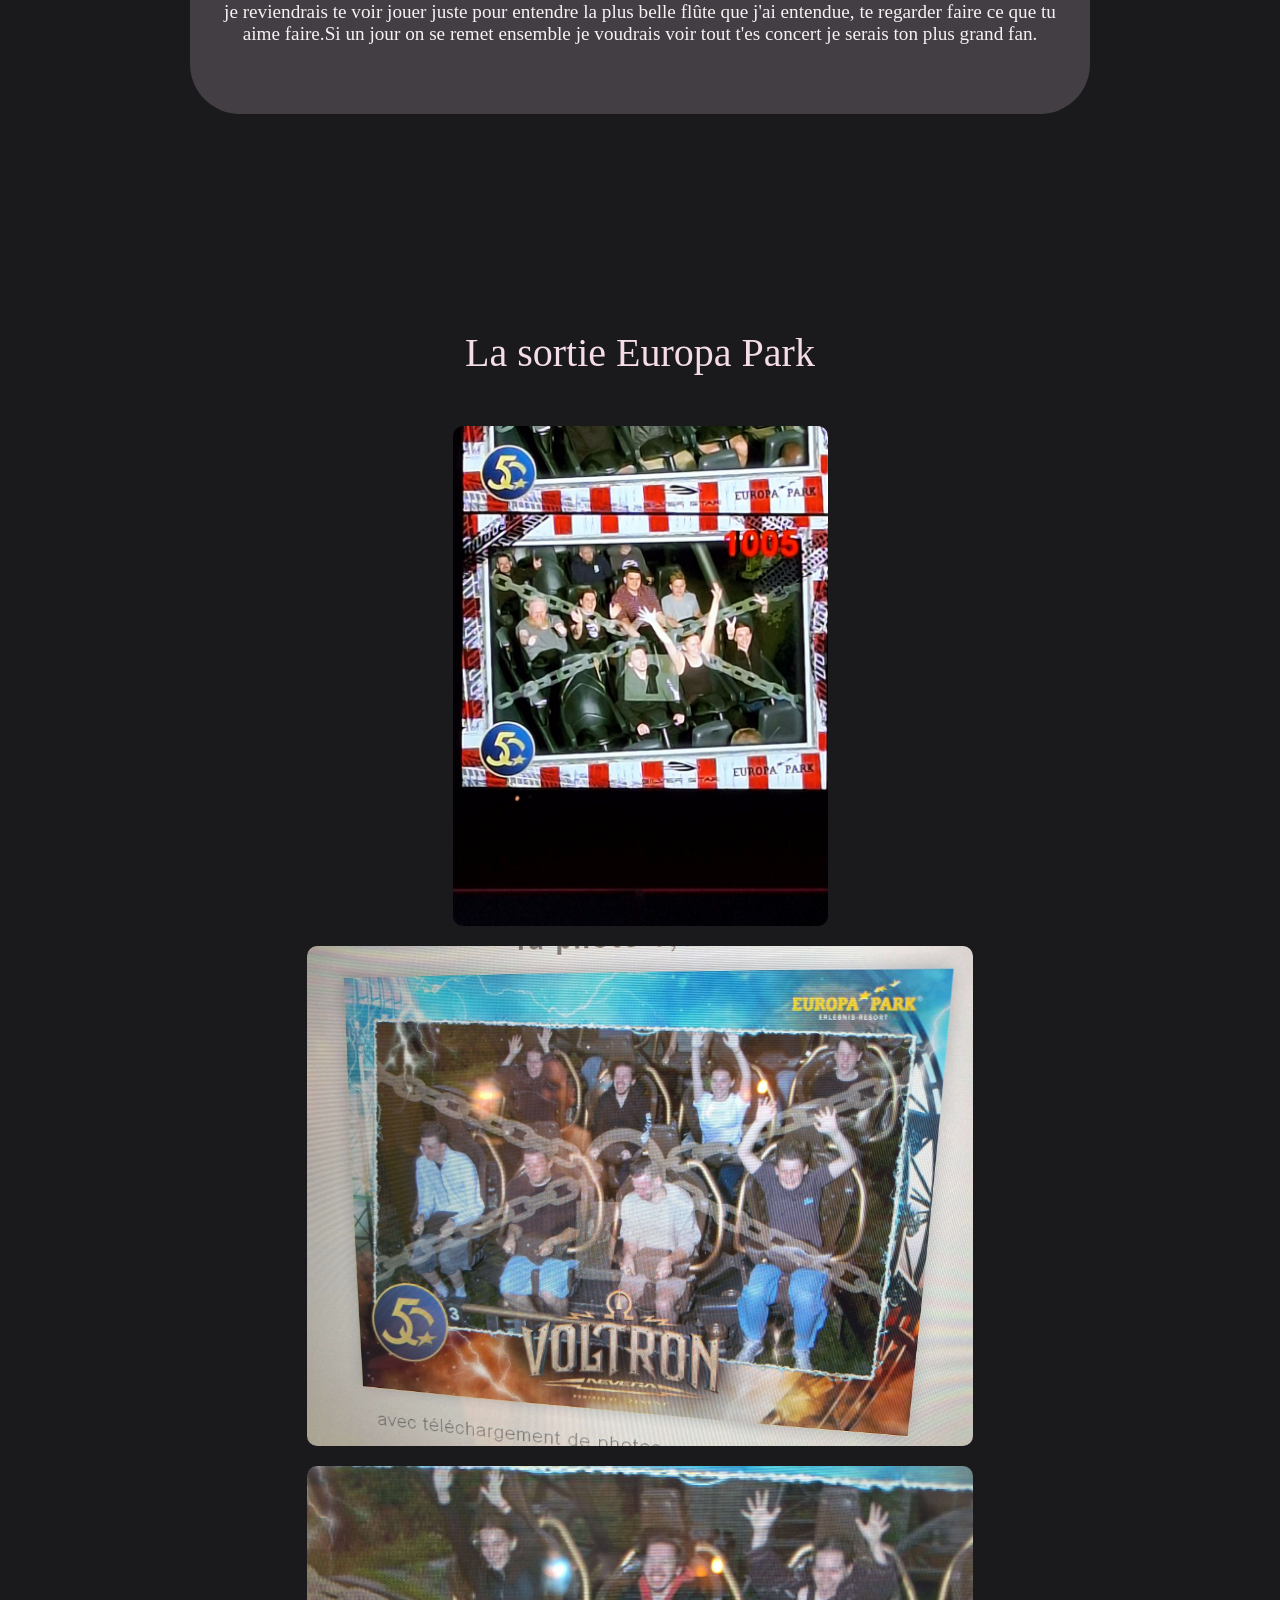
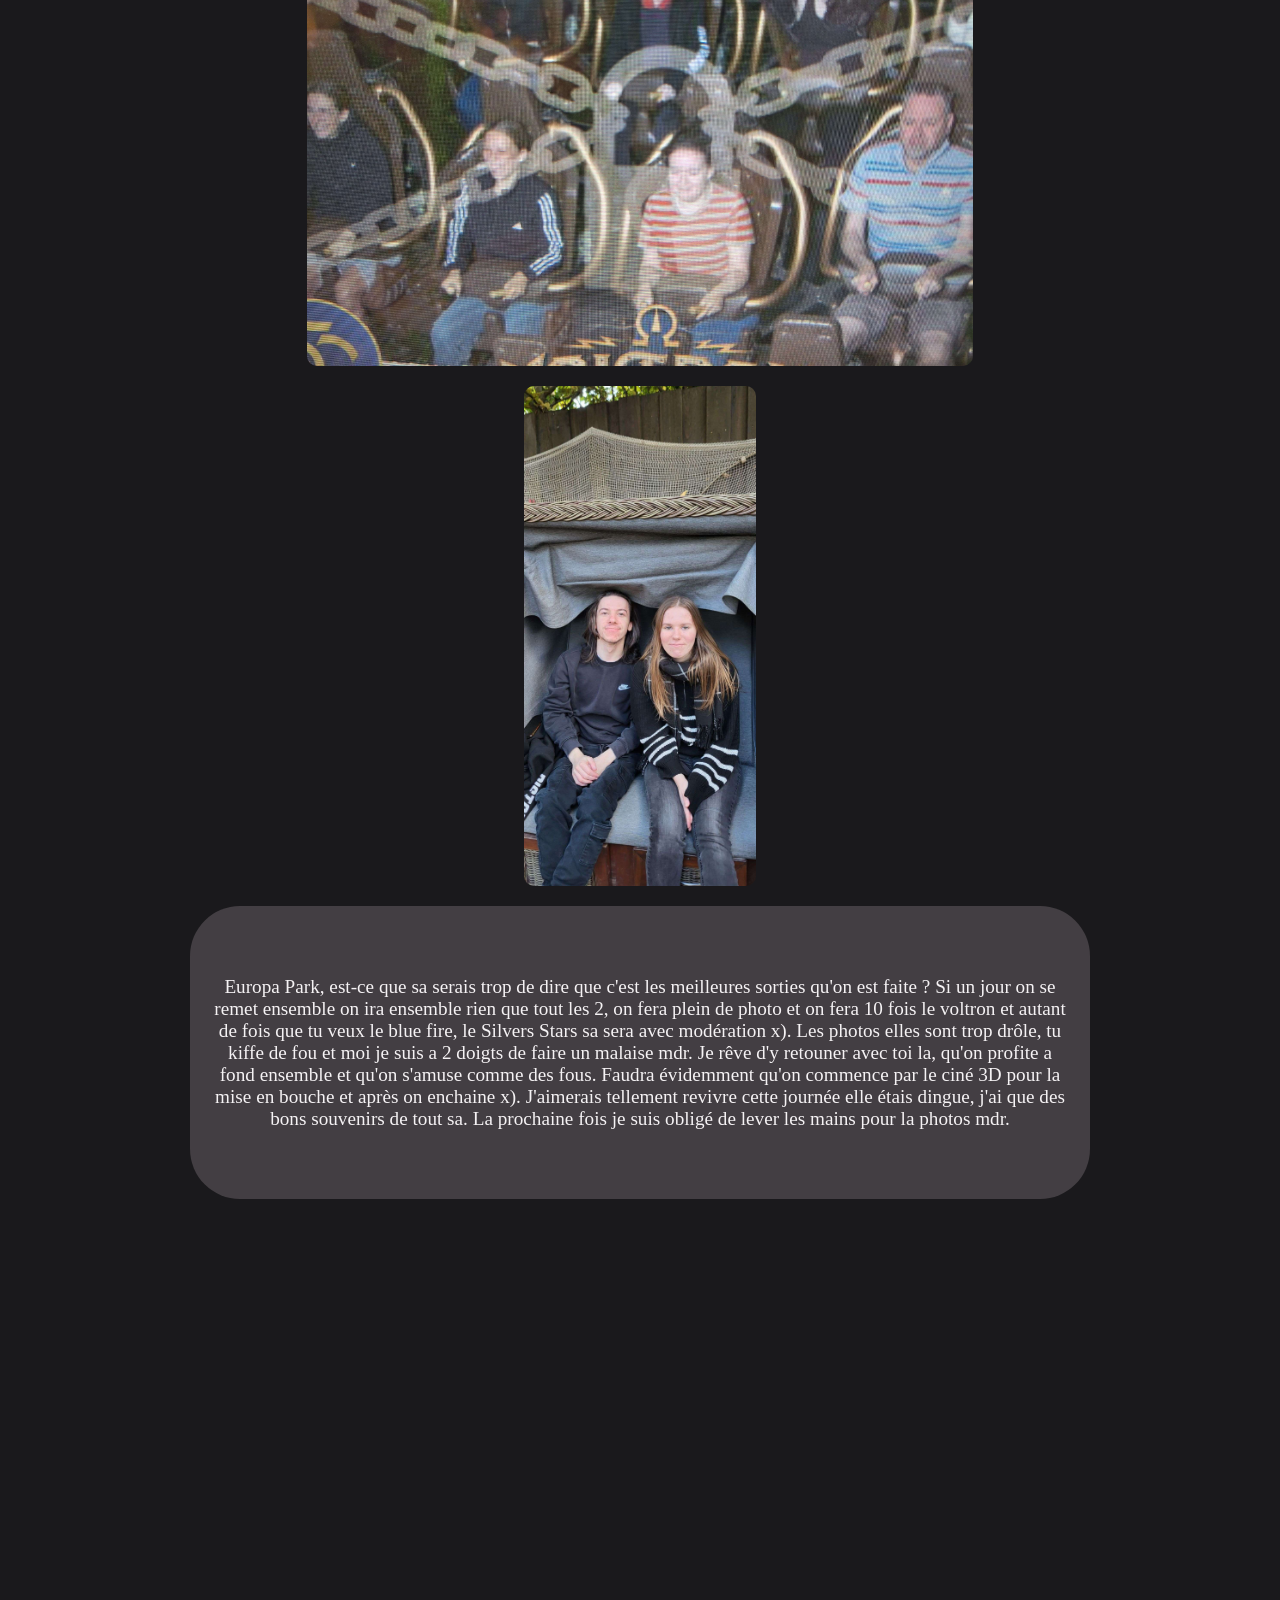
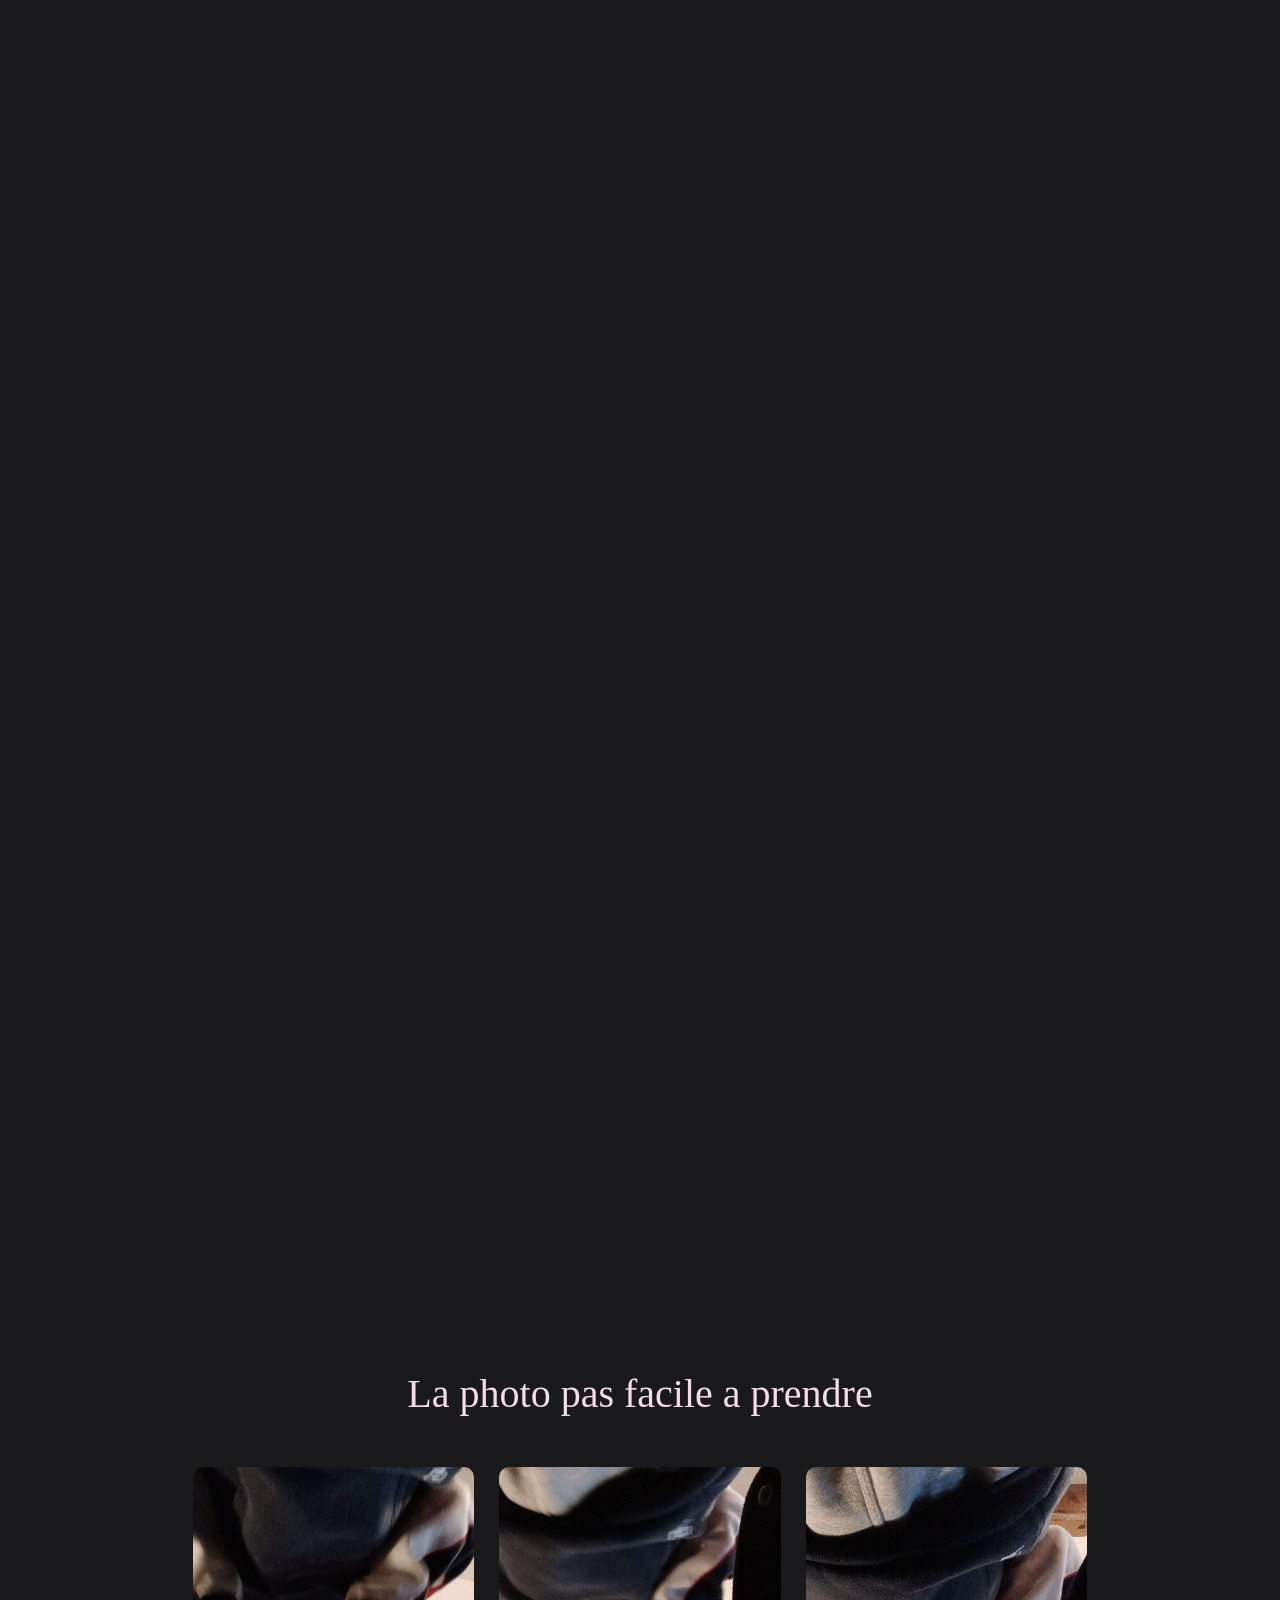
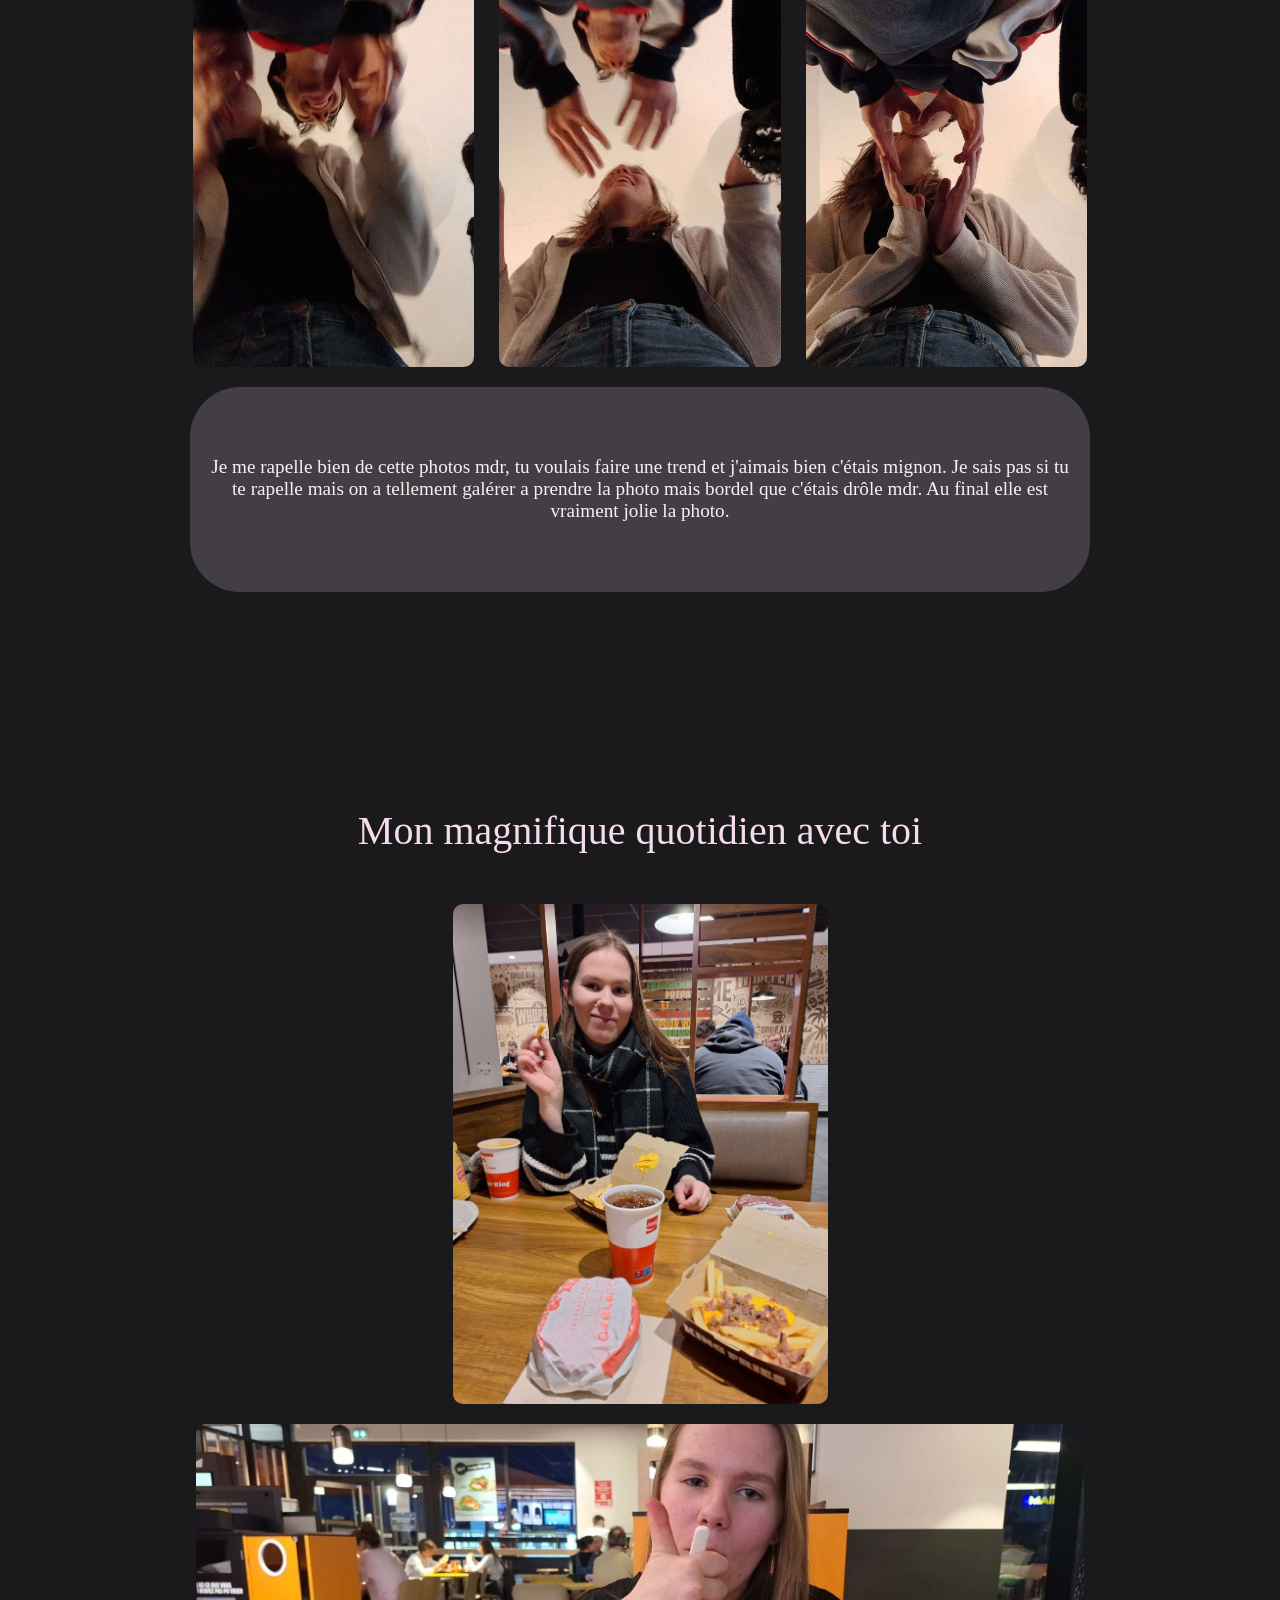
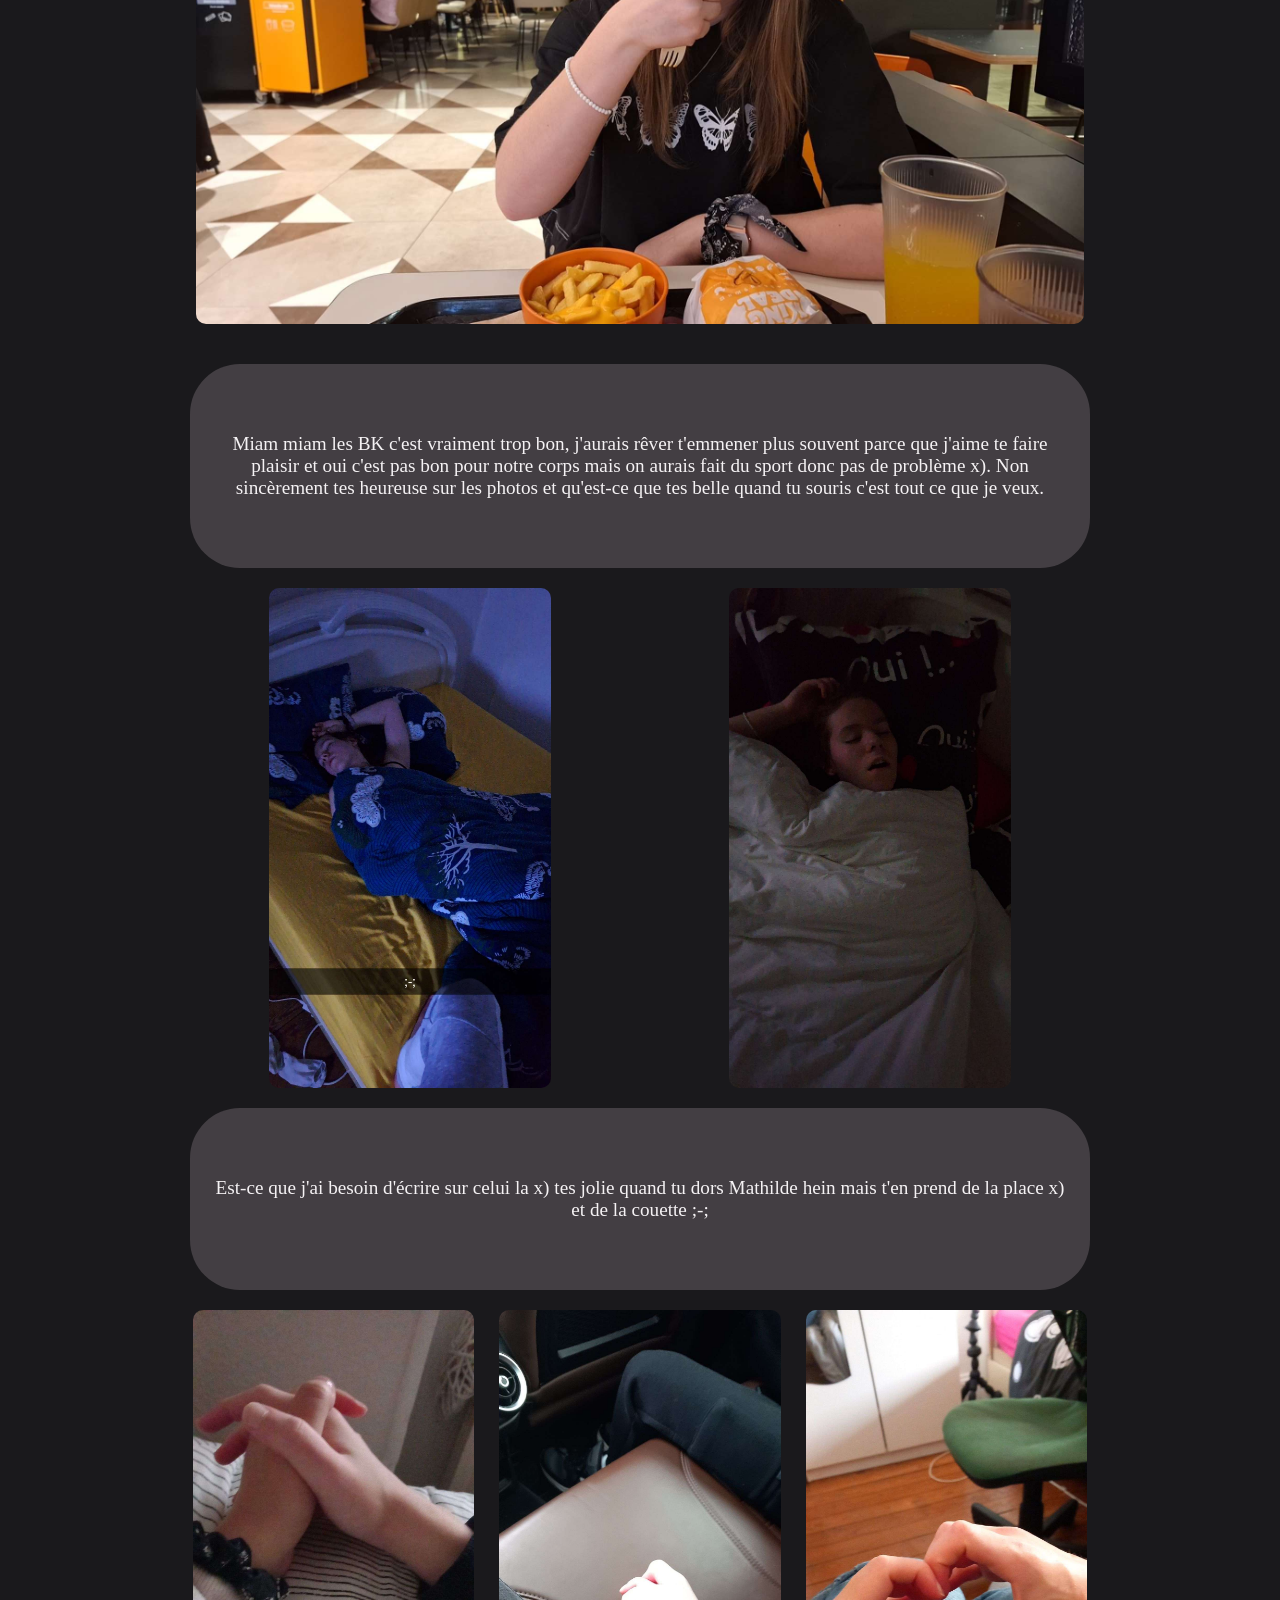
==== commit 40f13b12: "Add files via upload" ====
--- a/histoire.html
+++ b/histoire.html
@@ -1,361 +1,361 @@
-<!DOCTYPE html>
-<html lang="fr">
-<head>
-    <meta charset="UTF-8">
-    <meta name="viewport" content="width=device-width, initial-scale=1.0">
-    <link rel="stylesheet" href="css/style2.css">
-    <title>Notre histoire ❤️​</title>
-    <link rel="preconnect" href="https://fonts.googleapis.com">
-    <link rel="preconnect" href="https://fonts.gstatic.com" crossorigin>
-    <link href="https://fonts.googleapis.com/css2?family=Cormorant+Garamond:wght@400;500;600&family=Jost:wght@300;400;500&display=swap" rel="stylesheet">
-    <link rel="icon" type="image/png" href="assets/images/iris2.jpg">
-</head>
-<body>
-
-    <!-- Petite navigation a points -->
-    <nav class="fil-conducteur">
-        <a href="#rencontre" data-nav></a>
-        <a href="#dijon" data-nav></a>
-        <a href="#photo" data-nav></a>
-        <a href="#chateau" data-nav></a>
-        <a href="#concert" data-nav></a>
-        <a href="#europapark" data-nav></a>
-        <a href="#anniversaires" data-nav></a>
-        <a href="#quotidien" data-nav></a>
-        <a href="#selfies" data-nav></a>
-        <a href="#preferer" data-nav></a>
-    </nav>
-
-    <header class="histoire">
-        <span class="petit">Notre histoire</span>
-        <h1>Nos 3 belles années passé ensemble</h1>
-    </header>
-
-    <!-- 1. La rencontre -->
-    <section class="souvenir" id="rencontre">
-
-        <h2 class="souvenir-titre">Le site de vacances</h2>
-
-        <div class="souvenir-media galerie">
-            <img src="assets/images/jura1.jpg" alt="">
-            <img src="assets/images/jura2.gif" alt="">
-        </div>
-
-        <div class="souvenir-texte">
-            
-            <p>
-                C'étais la premiere fois qu'on allait en montagne et j'avais pas envie, j'étais pas fan d'aller a la montagne
-                et je m'attendais a m'ennuyer et c'est un peux ce qu'il c'est passer au final, je pouvais pas aller dans la piscine
-                parce que j'avais honte de mon dos, j'ai pas fait les randonnée parce que sa m'interessais pas donc je faisais autre choses,
-                la cuisine c'étais incroyable par contre, a ma gauche je voyais une fille vraiment jolie et qui avais l'air d'être drôle
-                mais j'ai jamais oser venir lui parler et c'est drôle parce que à ce moment la je pensais pas du tout que toi aussi tu avais cette
-                sensation, au final nos familles on un peux parler et je me rapelle qu'on avais fait un jeux ensemble a une soirée et j'ai jamais oser
-                te regarder ni te parler et je me rapelle aussi que il y avais un thème du jeux sur les date je crois et c'étais drôle parce que 
-                je voulais tout retenir pour pas dire de bêtise quand je te demanderais et j'avais pas mal parler de toi a mon ami d'époque et il me
-                disais de venir te parler maintenant, de pas perdre de temps sauf que je lui est toujours dit que je viendrais te voir a la fin sauf qu'au final
-                c'est toi qui est venue au final et qu'est-ce que c'étais drôle, sa se voyais tu étais timide et ta lâcher une phrase légendraire je crois que tu a dit 
-                "je joue au babyfoot vous venez si vous voulez", je me rapelle que j'étais tellement content et stresser c'étais un peux comme une sorte de date,
-                on a joue au babyfoot, tu étais la deuxième personne la plus forte que j'ai rencontré et je pensais que j'allais me faire détruire mais au
-                final c'est moi qui t'ai détruit :), on a beaucoup parler aussi, c'étais la première fois que je faisais sa et j'ai adoré chaque minute de notre
-                conversation, je crois que après vanessa est arrivé donc on c'est remis au babyfoot et la il y avais floflo diff c'étais injouable mdr. Plus tard dans
-                la soirée on a jouer a citadelle, c'étais mon premier "gros" jeux de société et j'avais kiffer sauf qu'il étais tard et on devais aller dodo
-                mais j'aurais aimer que cette soirée continue éternellement elle étais magique. Le lendemain je suis malheureusement parti même si au final j'avais envie de rester pour toi,
-                je me rapelle être dans la voiture, penser a toi et je me suis dit que je pouvais pas 
-                partir sans te dire au revoir du coup j'ai dit a mon frère de venir avec moi et on est monter a la piscine, quand on étais arriver
-                je t'ai pas vraiment vue a cause de mes yeux de con mais j'ai vue ton frère donc je lui est juste dit au revoir mais j'étais triste
-                de pas t'avoir dit au revoir a toi directement et puis apres on est partie. Si tu savais comme j'aimerais revenir a ce moment la, revivre ces
-                moments magique avec toi, je pense y retourner un jour.
-            </p>
-
-        </div>
-    </section>
-
-        <!-- 2. Dijon -->
-    <section class="souvenir" id="dijon">
-
-        <h2 class="souvenir-titre">La première fois quand on est venue a Dijon</h2>
-
-        <div class="souvenir-media galerie">
-            <img src="assets/images/premiere1.jpg" alt="">
-            <img src="assets/images/premiere2.jpg" alt="">
-            <img src="assets/images/premiere3.jpg" alt="">
-            <img src="assets/images/premiere4.jpg" alt="">
-        </div>
-
-        <div class="souvenir-texte">
-
-            <p>
-                C'est la première fois qu'on est venue te chercher a Dijon et qu'on c'est vue aussi, je me rapelle plus vraiment du trajet j'avoue 
-                mais je crois me souvenir que c'étais un peux génant l'ambiance mdr après tes venue chez moi une semaine après le Jura, on c'est mis
-                ensemble a ce moment, pour moi le jour ou on c'est mis ensemble c'est la photo de nous 2 qui se tienne la main, je la trouve trop 
-                symbolique et jolie. C'est le début de notre magnifique relation, le début avec la plus belle, gentille, inspirante, courageuse
-                femme que j'ai rencontrée dans ma vie.
-            </p>
-
-        </div>
-    </section>
-
-        <!-- 3. Le chateau -->
-    <section class="souvenir" id="chateau">
-
-        <h2 class="souvenir-titre">Notre sortie au chateau</h2>
-
-        <div class="souvenir-media galerie">
-            <img src="assets/images/chateau1.jpg" alt="">
-            <img src="assets/images/chateau2.jpg" alt="">
-            <img src="assets/images/chateau3.jpg" alt="">
-            <img src="assets/images/chateau4.jpg" alt="">
-            <img src="assets/images/chateau5.jpg" alt="">
-            <img src="assets/images/chateau6.jpg" alt="">
-        </div>
-
-        <div class="souvenir-texte">
-            
-            <p>
-                Que dire de cette sortie, c'est l'une des meilleures sortie que j'ai jamais fait et je suis tellement content de l'avoir
-                fait, je regrette de pas en avoir fait plus avec toi. Je me rapelle que j'avais bof envie d'y aller et que c'étais dure pendant la montée
-                mais quand j'y repense c'étais trop bien, le paysage étais beau et doux même si sa n'arriverais pas a ta hauteur. 
-                J'aimerais bien refaire cette sortie un jour avec toi si possible. J'ai du mal a trouver les mots sur ce souvenir, je crois qu'il me 
-                fait mal, je crois que je regrette trop et puis t'es tellement belle sur les photos que j'en perds les mots, tout ce qu'il
-                me viens en tête c'est que t'es magnifique, t'es éblouissante, t'es rayonnante, que je t'aime et que j'aimerais tellement 
-                refaire cette sortie avec toi.
-            </p>
-
-        </div>
-    </section>
-
-        <!-- 4. Le concert -->
-    <section class="souvenir" id="concert">
-
-        <h2 class="souvenir-titre">Ton magnifique concert</h2>
-
-        <div class="souvenir-media galerie">
-            <img src="assets/images/concert1.jpg" alt="">
-            <img src="assets/images/concert2.jpg" alt="">
-            <iframe class="concert" src="https://drive.google.com/file/d/1l9iHi9dBPHnc3jOsbH30sDsvQU2UfRkH/preview" allow="autoplay"></iframe>
-        </div>
-
-        <div class="souvenir-texte">
-            
-            <p>
-                Je l'écoute en ce moment ce concert fin cette musique, je la trouve tellement belle et bien faite, quand je l'écoute j'ai envie
-                d'en voir d'autres. Je crois que je te l'ai jamais dit mais je suis fière de toi Mathilde tes vraiment forte a la flûte c'est
-                juste magnifique de t'entendre jouer, c'est bête hein et je sais pas vraiment si c'est sous le coup de l'émotion ou pas mais 
-                sa ma un peux donner envie de jouer de la musique genre de la flûte comme toi comme ca tu serais mon prof ou je me verrais peut-être
-                plus avec une trompette. Je pense qu'un jour je reviendrais te voir jouer juste pour entendre la plus belle flûte que j'ai entendue,
-                te regarder faire ce que tu aime faire.Si un jour on se remet ensemble je voudrais voir tout t'es concert je serais ton plus grand fan.
-                
-            </p>
-
-        </div>
-    </section>
-
-        <!-- 5. Europa Park -->
-    <section class="souvenir" id="europapark">
-
-        <h2 class="souvenir-titre">La sortie Europa Park</h2>
-
-        <div class="souvenir-media galerie">
-            <img src="assets/images/europa1.jpg" alt="">
-            <img src="assets/images/europa2.jpg" alt="">
-            <img src="assets/images/europa3.jpg" alt="">
-            <img src="assets/images/europa4.jpg" alt="">
-        </div>
-
-        <div class="souvenir-texte">
-            
-            <p>
-                Europa Park, est-ce que sa serais trop de dire que c'est les meilleures sorties qu'on est faite ? Si un jour on se remet ensemble on ira ensemble
-                rien que tout les 2, on fera plein de photo et on fera 10 fois le voltron et autant de fois que tu veux le blue fire, le Silvers Stars sa sera avec 
-                modération x). Les photos elles sont trop drôle, tu kiffe de fou et moi je suis a 2 doigts de faire un malaise mdr. Je rêve d'y retouner avec toi la, qu'on profite a fond ensemble
-                et qu'on s'amuse comme des fous. Faudra évidemment qu'on commence par le ciné 3D pour la mise en bouche et après on enchaine x). J'aimerais tellement 
-                revivre cette journée elle étais dingue, j'ai que des bons souvenirs de tout sa. La prochaine fois je suis obligé de lever les mains pour la photos mdr.
-            </p>
-
-        </div>
-    </section>
-
-        <!-- 6. Tes anniversaires -->
-    <section class="souvenir" id="anniversaires">
-
-        <h2 class="souvenir-titre">Tes anniversaires</h2>
-
-        <div class="souvenir-media galerie">
-            <img src="assets/images/anniv1.jpg" alt="">
-            <img src="assets/images/anniv2.jpg" alt="">
-            <iframe src="https://drive.google.com/file/d/1G-2TSMGxIkcqbwBeIH81w6QMMNBqU3k3/preview" allow="autoplay"></iframe>
-        </div>
-
-        <div class="souvenir-texte">
-            
-            <p>
-                On en a fêter 2 chez moi et j'espère que ta aimer quand même. Maintenant que j'y repense tu devais être triste qu'on fasse pas de sortie pour ton anniv
-                ou un truc un peux spécial quand même désoler. Je suis quand même fière de mon dernier cadeau il est vraiment bien je suis content. 
-            </p>
-
-        </div>
-    </section>
-
-            <!-- 7. La photo compliquer -->
-    <section class="souvenir" id="photo">
-
-        <h2 class="souvenir-titre">La photo pas facile a prendre</h2>
-
-        <div class="souvenir-media galerie">
-            <img src="assets/images/photo1.jpg" alt="">
-            <img src="assets/images/photo2.jpg" alt="">
-            <img src="assets/images/photo3.jpg" alt="">
-        </div>
-
-        <div class="souvenir-texte">
-            
-            <p>
-                Je me rapelle bien de cette photos mdr, tu voulais faire une trend et j'aimais bien c'étais mignon. Je sais pas si tu te rapelle mais on 
-                a tellement galérer a prendre la photo mais bordel que c'étais drôle mdr. Au final elle est vraiment jolie la photo.
-            </p>
-
-        </div>
-    </section>
-
-        <!-- 8. Le quotidien -->
-    <section class="souvenir" id="quotidien">
-
-        <h2 class="souvenir-titre">Mon magnifique quotidien avec toi</h2>
-
-        <div class="souvenir-media galerie">
-            <img src="assets/images/BK1.jpg" alt="">
-            <img src="assets/images/BK2.jpg" alt="">
-            <img src="assets/images/BK3.jpg" alt="">
-
-        </div>
-
-        <div class="souvenir-texte">
-            
-            <p>
-                Miam miam les BK c'est vraiment trop bon, j'aurais rêver t'emmener plus souvent parce que j'aime te faire plaisir et oui 
-                c'est pas bon pour notre corps mais on aurais fait du sport donc pas de problème x). Non sincèrement tes heureuse sur les photos
-                et qu'est-ce que tes belle quand tu souris c'est tout ce que je veux.
-            </p>
-
-        </div>
-
-        <div class="souvenir-media galerie">
-            <img src="assets/images/dodo1.jpg" alt="">
-            <img src="assets/images/dodo2.jpg" alt="">
-            
-        </div>
-
-        <div class="souvenir-texte">
-            
-            <p>
-                Est-ce que j'ai besoin d'écrire sur celui la x) tes jolie quand tu dors Mathilde hein mais t'en prend de la place x) et de la couette ;-;
-            </p>
-
-        </div>
-
-        <div class="souvenir-media galerie">
-            <img src="assets/images/main1.jpg" alt="">
-            <img src="assets/images/main2.jpg" alt="">
-            <img src="assets/images/main3.jpg" alt="">
-            <img src="assets/images/main4.jpg" alt="">
-            <img src="assets/images/main5.jpg" alt="">
-            <img src="assets/images/main6.jpg" alt="">
-        </div>
-
-        <div class="souvenir-texte">
-            
-            <p>
-                C'est toute nos photos ou on se tiens la mains et je les aimes beaucoup elles sont belles, j'aime surtout la 1ère et dernière.
-            </p>
-
-        </div>
-
-        <div class="souvenir-media galerie">
-            <img src="assets/images/pose1.jpg" alt="">
-            <img src="assets/images/pose2.jpg" alt="">
-            <img src="assets/images/pose3.jpg" alt="">
-            
-        </div>
-
-        <div class="souvenir-texte">
-            
-            <p>
-                J'en est pas beaucoup de photos comme ça de toi et pourtant je les adores, c'est clairement mon style de photos préférer, enfaite tes tellement
-                magnifique dessus et sa te met tellement a valeur je trouve que je peux que être éblouie par cette déesse.
-            </p>
-
-        </div>
-    </section>
-
-        <!-- 9. Nos selfies -->
-    <section class="souvenir" id="selfies">
-
-        <h2 class="souvenir-titre">Mes selfies préférer</h2>
-
-        <div class="souvenir-media galerie">
-            <img src="assets/images/selfie1.jpg" alt="">
-            <img src="assets/images/selfie2.jpg" alt="">
-            <img src="assets/images/selfie7.jpg" alt="">
-            <img src="assets/images/selfie4.jpg" alt="">
-            <img src="assets/images/selfie5.jpg" alt="">
-            <img src="assets/images/selfie6.jpg" alt="">
-            <img src="assets/images/selfie3.jpg" alt="">
-            <img src="assets/images/selfie8.jpg" alt="">
-            <img src="assets/images/selfie9.jpg" alt="">
-            <img src="assets/images/selfie10.jpg" alt="">
-            <img src="assets/images/selfie11.jpg" alt="">
-            <img src="assets/images/selfie12.jpg" alt="">
-        </div>
-
-        <div class="souvenir-texte">
-            
-            <p>
-                Nos selfies sont juste sublime, quand je les vois je peux pas m'empêcher de penser au bonheur que c'étais d'être avec toi, sa transperse toute les choses négatifs qu'il y a
-                eux entre nous. Les selfies ont une importance spécial pour moi parce que tu sourie dessus et il existe pas de mot pour décrire a quelle point tu est jolie quand tu souris,
-                tu est divine.
-            </p>
-
-        </div>
-    </section>
-
-    <section class="souvenir" id="preferer">
-
-        <h2 class="souvenir-titre">Mes photos préférées</h2>
-
-        <div class="souvenir-media galerie">
-            <img src="assets/images/main1.jpg" alt="">
-            <img src="assets/images/selfie1.jpg" alt="">
-            <img src="assets/images/pose1.jpg" alt="">
-            <img src="assets/images/accueil1.jpg" alt="">
-            <img src="assets/images/accueil2.jpg" alt="">
-            <img src="assets/images/BK1.jpg" alt="">
-            <img src="assets/images/dodo1.jpg" alt="">
-            <img src="assets/images/pose3.jpg" alt="">
-            <img src="assets/images/gateaux.jpg" alt="">
-            <img src="assets/images/magnifique1.jpg" alt="">
-            <img src="assets/images/magnifique2.jpg" alt="">
-            <img src="assets/images/selfie3.jpg" alt="">
-            <img src="assets/images/selfie8.jpg" alt="">
-            <img src="assets/images/selfie12.jpg" alt="">
-        </div>
-
-        <div class="souvenir-texte">
-
-            <p>Je souri quand je regarde une de ces photos, certaines sont absolument splendide,
-                les autres sont trop drôle. Je porte ces photos au plus profond de mon coeur et je vais les chérir quoi qu'il arrive.
-                Ces photos aussi belles que émouvantes, je pourrais pas les oublier.
-            </p>
-        </div>
-    </section>
-
-    <div>
-        <div class="cloture">Merci de m'avoir partager tout sa </div>
-
-        <a href="lettres.html" class="bouton-lettre">
-            Ma petite lettre
-        </a>
-    </div>
-
-    <script src="js/histoire.js"></script>
-</body>
+<!DOCTYPE html>
+<html lang="fr">
+<head>
+    <meta charset="UTF-8">
+    <meta name="viewport" content="width=device-width, initial-scale=1.0">
+    <link rel="stylesheet" href="css/style2.css">
+    <title>Notre histoire ❤️​</title>
+    <link rel="preconnect" href="https://fonts.googleapis.com">
+    <link rel="preconnect" href="https://fonts.gstatic.com" crossorigin>
+    <link href="https://fonts.googleapis.com/css2?family=Cormorant+Garamond:wght@400;500;600&family=Jost:wght@300;400;500&display=swap" rel="stylesheet">
+    <link rel="icon" type="image/png" href="assets/images/iris2.jpg">
+</head>
+<body>
+
+    <!-- Petite navigation a points -->
+    <nav class="fil-conducteur">
+        <a href="#rencontre" data-nav></a>
+        <a href="#dijon" data-nav></a>
+        <a href="#photo" data-nav></a>
+        <a href="#chateau" data-nav></a>
+        <a href="#concert" data-nav></a>
+        <a href="#europapark" data-nav></a>
+        <a href="#anniversaires" data-nav></a>
+        <a href="#quotidien" data-nav></a>
+        <a href="#selfies" data-nav></a>
+        <a href="#preferer" data-nav></a>
+    </nav>
+
+    <header class="histoire">
+        <span class="petit">Notre histoire</span>
+        <h1>Nos 3 belles années passé ensemble</h1>
+    </header>
+
+    <!-- 1. La rencontre -->
+    <section class="souvenir" id="rencontre">
+
+        <h2 class="souvenir-titre">Le site de vacances</h2>
+
+        <div class="souvenir-media galerie">
+            <img src="assets/images/jura1.jpg" alt="">
+            <img src="assets/images/jura2.gif" alt="">
+        </div>
+
+        <div class="souvenir-texte">
+            
+            <p>
+                C'étais la premiere fois qu'on allait en montagne et j'avais pas envie, j'étais pas fan d'aller a la montagne
+                et je m'attendais a m'ennuyer et c'est un peux ce qu'il c'est passer au final, je pouvais pas aller dans la piscine
+                parce que j'avais honte de mon dos, j'ai pas fait les randonnée parce que sa m'interessais pas donc je faisais autre choses,
+                la cuisine c'étais incroyable par contre, a ma gauche je voyais une fille vraiment jolie et qui avais l'air d'être drôle
+                mais j'ai jamais oser venir lui parler et c'est drôle parce que à ce moment la je pensais pas du tout que toi aussi tu avais cette
+                sensation, au final nos familles on un peux parler et je me rapelle qu'on avais fait un jeux ensemble a une soirée et j'ai jamais oser
+                te regarder ni te parler et je me rapelle aussi que il y avais un thème du jeux sur les date je crois et c'étais drôle parce que 
+                je voulais tout retenir pour pas dire de bêtise quand je te demanderais et j'avais pas mal parler de toi a mon ami d'époque et il me
+                disais de venir te parler maintenant, de pas perdre de temps sauf que je lui est toujours dit que je viendrais te voir a la fin sauf qu'au final
+                c'est toi qui est venue au final et qu'est-ce que c'étais drôle, sa se voyais tu étais timide et ta lâcher une phrase légendraire je crois que tu a dit 
+                "je joue au babyfoot vous venez si vous voulez", je me rapelle que j'étais tellement content et stresser c'étais un peux comme une sorte de date,
+                on a joue au babyfoot, tu étais la deuxième personne la plus forte que j'ai rencontré et je pensais que j'allais me faire détruire mais au
+                final c'est moi qui t'ai détruit :), on a beaucoup parler aussi, c'étais la première fois que je faisais sa et j'ai adoré chaque minute de notre
+                conversation, je crois que après vanessa est arrivé donc on c'est remis au babyfoot et la il y avais floflo diff c'étais injouable mdr. Plus tard dans
+                la soirée on a jouer a citadelle, c'étais mon premier "gros" jeux de société et j'avais kiffer sauf qu'il étais tard et on devais aller dodo
+                mais j'aurais aimer que cette soirée continue éternellement elle étais magique. Le lendemain je suis malheureusement parti même si au final j'avais envie de rester pour toi,
+                je me rapelle être dans la voiture, penser a toi et je me suis dit que je pouvais pas 
+                partir sans te dire au revoir du coup j'ai dit a mon frère de venir avec moi et on est monter a la piscine, quand on étais arriver
+                je t'ai pas vraiment vue a cause de mes yeux de con mais j'ai vue ton frère donc je lui est juste dit au revoir mais j'étais triste
+                de pas t'avoir dit au revoir a toi directement et puis apres on est partie. Si tu savais comme j'aimerais revenir a ce moment la, revivre ces
+                moments magique avec toi, je pense y retourner un jour.
+            </p>
+
+        </div>
+    </section>
+
+        <!-- 2. Dijon -->
+    <section class="souvenir" id="dijon">
+
+        <h2 class="souvenir-titre">La première fois quand on est venue a Dijon</h2>
+
+        <div class="souvenir-media galerie">
+            <img src="assets/images/premiere1.jpg" alt="">
+            <img src="assets/images/premiere2.jpg" alt="">
+            <img src="assets/images/premiere3.jpg" alt="">
+            <img src="assets/images/premiere4.jpg" alt="">
+        </div>
+
+        <div class="souvenir-texte">
+
+            <p>
+                C'est la première fois qu'on est venue te chercher a Dijon et qu'on c'est vue aussi, je me rapelle plus vraiment du trajet j'avoue 
+                mais je crois me souvenir que c'étais un peux génant l'ambiance mdr après tes venue chez moi une semaine après le Jura, on c'est mis
+                ensemble a ce moment, pour moi le jour ou on c'est mis ensemble c'est la photo de nous 2 qui se tienne la main, je la trouve trop 
+                symbolique et jolie. C'est le début de notre magnifique relation, le début avec la plus belle, gentille, inspirante, courageuse
+                femme que j'ai rencontrée dans ma vie.
+            </p>
+
+        </div>
+    </section>
+
+        <!-- 3. Le chateau -->
+    <section class="souvenir" id="chateau">
+
+        <h2 class="souvenir-titre">Notre sortie au chateau</h2>
+
+        <div class="souvenir-media galerie">
+            <img src="assets/images/chateau1.jpg" alt="">
+            <img src="assets/images/chateau2.jpg" alt="">
+            <img src="assets/images/chateau3.jpg" alt="">
+            <img src="assets/images/chateau4.jpg" alt="">
+            <img src="assets/images/chateau5.jpg" alt="">
+            <img src="assets/images/chateau6.jpg" alt="">
+        </div>
+
+        <div class="souvenir-texte">
+            
+            <p>
+                Que dire de cette sortie, c'est l'une des meilleures sortie que j'ai jamais fait et je suis tellement content de l'avoir
+                fait, je regrette de pas en avoir fait plus avec toi. Je me rapelle que j'avais bof envie d'y aller et que c'étais dure pendant la montée
+                mais quand j'y repense c'étais trop bien, le paysage étais beau et doux même si sa n'arriverais pas a ta hauteur. 
+                J'aimerais bien refaire cette sortie un jour avec toi si possible. J'ai du mal a trouver les mots sur ce souvenir, je crois qu'il me 
+                fait mal, je crois que je regrette trop et puis t'es tellement belle sur les photos que j'en perds les mots, tout ce qu'il
+                me viens en tête c'est que t'es magnifique, t'es éblouissante, t'es rayonnante, que je t'aime et que j'aimerais tellement 
+                refaire cette sortie avec toi.
+            </p>
+
+        </div>
+    </section>
+
+        <!-- 4. Le concert -->
+    <section class="souvenir" id="concert">
+
+        <h2 class="souvenir-titre">Ton magnifique concert</h2>
+
+        <div class="souvenir-media galerie">
+            <img src="assets/images/concert1.jpg" alt="">
+            <img src="assets/images/concert2.jpg" alt="">
+            <iframe class="concert" src="https://drive.google.com/file/d/1JhfKZ0UCLQ3qwr-a9l6_QhE84K5tUZ8n/preview" allow="autoplay"></iframe>
+        </div>
+
+        <div class="souvenir-texte">
+            
+            <p>
+                ( Augmente la qualité pour la vidéos ) <br>
+                Je l'écoute en ce moment ce concert fin cette musique, je la trouve tellement belle et bien faite, quand je l'écoute j'ai envie
+                d'en voir d'autres. Je crois que je te l'ai jamais dit mais je suis fière de toi Mathilde tes vraiment forte a la flûte c'est
+                juste magnifique de t'entendre jouer, c'est bête hein et je sais pas vraiment si c'est sous le coup de l'émotion ou pas mais 
+                sa ma un peux donner envie de jouer de la musique genre de la flûte comme toi comme ca tu serais mon prof ou je me verrais peut-être
+                plus avec une trompette. Je pense qu'un jour je reviendrais te voir jouer juste pour entendre la plus belle flûte que j'ai entendue,
+                te regarder faire ce que tu aime faire.Si un jour on se remet ensemble je voudrais voir tout t'es concert je serais ton plus grand fan.
+            </p>
+
+        </div>
+    </section>
+
+        <!-- 5. Europa Park -->
+    <section class="souvenir" id="europapark">
+
+        <h2 class="souvenir-titre">La sortie Europa Park</h2>
+
+        <div class="souvenir-media galerie">
+            <img src="assets/images/europa1.jpg" alt="">
+            <img src="assets/images/europa2.jpg" alt="">
+            <img src="assets/images/europa3.jpg" alt="">
+            <img src="assets/images/europa4.jpg" alt="">
+        </div>
+
+        <div class="souvenir-texte">
+            
+            <p>
+                Europa Park, est-ce que sa serais trop de dire que c'est les meilleures sorties qu'on est faite ? Si un jour on se remet ensemble on ira ensemble
+                rien que tout les 2, on fera plein de photo et on fera 10 fois le voltron et autant de fois que tu veux le blue fire, le Silvers Stars sa sera avec 
+                modération x). Les photos elles sont trop drôle, tu kiffe de fou et moi je suis a 2 doigts de faire un malaise mdr. Je rêve d'y retouner avec toi la, qu'on profite a fond ensemble
+                et qu'on s'amuse comme des fous. Faudra évidemment qu'on commence par le ciné 3D pour la mise en bouche et après on enchaine x). J'aimerais tellement 
+                revivre cette journée elle étais dingue, j'ai que des bons souvenirs de tout sa. La prochaine fois je suis obligé de lever les mains pour la photos mdr.
+            </p>
+
+        </div>
+    </section>
+
+        <!-- 6. Tes anniversaires -->
+    <section class="souvenir" id="anniversaires">
+
+        <h2 class="souvenir-titre">Tes anniversaires</h2>
+
+        <div class="souvenir-media galerie">
+            <img src="assets/images/anniv1.jpg" alt="">
+            <img src="assets/images/anniv2.jpg" alt="">
+            <iframe src="https://drive.google.com/file/d/1G-2TSMGxIkcqbwBeIH81w6QMMNBqU3k3/preview" allow="autoplay"></iframe>
+        </div>
+
+        <div class="souvenir-texte">
+            
+            <p>
+                On en a fêter 2 chez moi et j'espère que ta aimer quand même. Maintenant que j'y repense tu devais être triste qu'on fasse pas de sortie pour ton anniv
+                ou un truc un peux spécial quand même désoler. Je suis quand même fière de mon dernier cadeau il est vraiment bien je suis content. 
+            </p>
+
+        </div>
+    </section>
+
+            <!-- 7. La photo compliquer -->
+    <section class="souvenir" id="photo">
+
+        <h2 class="souvenir-titre">La photo pas facile a prendre</h2>
+
+        <div class="souvenir-media galerie">
+            <img src="assets/images/photo1.jpg" alt="">
+            <img src="assets/images/photo2.jpg" alt="">
+            <img src="assets/images/photo3.jpg" alt="">
+        </div>
+
+        <div class="souvenir-texte">
+            
+            <p>
+                Je me rapelle bien de cette photos mdr, tu voulais faire une trend et j'aimais bien c'étais mignon. Je sais pas si tu te rapelle mais on 
+                a tellement galérer a prendre la photo mais bordel que c'étais drôle mdr. Au final elle est vraiment jolie la photo.
+            </p>
+
+        </div>
+    </section>
+
+        <!-- 8. Le quotidien -->
+    <section class="souvenir" id="quotidien">
+
+        <h2 class="souvenir-titre">Mon magnifique quotidien avec toi</h2>
+
+        <div class="souvenir-media galerie">
+            <img src="assets/images/BK1.jpg" alt="">
+            <img src="assets/images/BK2.jpg" alt="">
+            <img src="assets/images/BK3.jpg" alt="">
+
+        </div>
+
+        <div class="souvenir-texte">
+            
+            <p>
+                Miam miam les BK c'est vraiment trop bon, j'aurais rêver t'emmener plus souvent parce que j'aime te faire plaisir et oui 
+                c'est pas bon pour notre corps mais on aurais fait du sport donc pas de problème x). Non sincèrement tes heureuse sur les photos
+                et qu'est-ce que tes belle quand tu souris c'est tout ce que je veux.
+            </p>
+
+        </div>
+
+        <div class="souvenir-media galerie">
+            <img src="assets/images/dodo1.jpg" alt="">
+            <img src="assets/images/dodo2.jpg" alt="">
+            
+        </div>
+
+        <div class="souvenir-texte">
+            
+            <p>
+                Est-ce que j'ai besoin d'écrire sur celui la x) tes jolie quand tu dors Mathilde hein mais t'en prend de la place x) et de la couette ;-;
+            </p>
+
+        </div>
+
+        <div class="souvenir-media galerie">
+            <img src="assets/images/main1.jpg" alt="">
+            <img src="assets/images/main2.jpg" alt="">
+            <img src="assets/images/main3.jpg" alt="">
+            <img src="assets/images/main4.jpg" alt="">
+            <img src="assets/images/main5.jpg" alt="">
+            <img src="assets/images/main6.jpg" alt="">
+        </div>
+
+        <div class="souvenir-texte">
+            
+            <p>
+                C'est toute nos photos ou on se tiens la mains et je les aimes beaucoup elles sont belles, j'aime surtout la 1ère et dernière.
+            </p>
+
+        </div>
+
+        <div class="souvenir-media galerie">
+            <img src="assets/images/pose1.jpg" alt="">
+            <img src="assets/images/pose2.jpg" alt="">
+            <img src="assets/images/pose3.jpg" alt="">
+            
+        </div>
+
+        <div class="souvenir-texte">
+            
+            <p>
+                J'en est pas beaucoup de photos comme ça de toi et pourtant je les adores, c'est clairement mon style de photos préférer, enfaite tes tellement
+                magnifique dessus et sa te met tellement a valeur je trouve que je peux que être éblouie par cette déesse.
+            </p>
+
+        </div>
+    </section>
+
+        <!-- 9. Nos selfies -->
+    <section class="souvenir" id="selfies">
+
+        <h2 class="souvenir-titre">Mes selfies préférer</h2>
+
+        <div class="souvenir-media galerie">
+            <img src="assets/images/selfie1.jpg" alt="">
+            <img src="assets/images/selfie2.jpg" alt="">
+            <img src="assets/images/selfie7.jpg" alt="">
+            <img src="assets/images/selfie4.jpg" alt="">
+            <img src="assets/images/selfie5.jpg" alt="">
+            <img src="assets/images/selfie6.jpg" alt="">
+            <img src="assets/images/selfie3.jpg" alt="">
+            <img src="assets/images/selfie8.jpg" alt="">
+            <img src="assets/images/selfie9.jpg" alt="">
+            <img src="assets/images/selfie10.jpg" alt="">
+            <img src="assets/images/selfie11.jpg" alt="">
+            <img src="assets/images/selfie12.jpg" alt="">
+        </div>
+
+        <div class="souvenir-texte">
+            
+            <p>
+                Nos selfies sont juste sublime, quand je les vois je peux pas m'empêcher de penser au bonheur que c'étais d'être avec toi, sa transperse toute les choses négatifs qu'il y a
+                eux entre nous. Les selfies ont une importance spécial pour moi parce que tu sourie dessus et il existe pas de mot pour décrire a quelle point tu est jolie quand tu souris,
+                tu est divine.
+            </p>
+
+        </div>
+    </section>
+
+    <section class="souvenir" id="preferer">
+
+        <h2 class="souvenir-titre">Mes photos préférées</h2>
+
+        <div class="souvenir-media galerie">
+            <img src="assets/images/main1.jpg" alt="">
+            <img src="assets/images/selfie1.jpg" alt="">
+            <img src="assets/images/pose1.jpg" alt="">
+            <img src="assets/images/accueil1.jpg" alt="">
+            <img src="assets/images/accueil2.jpg" alt="">
+            <img src="assets/images/BK1.jpg" alt="">
+            <img src="assets/images/dodo1.jpg" alt="">
+            <img src="assets/images/pose3.jpg" alt="">
+            <img src="assets/images/gateaux.jpg" alt="">
+            <img src="assets/images/magnifique1.jpg" alt="">
+            <img src="assets/images/magnifique2.jpg" alt="">
+            <img src="assets/images/selfie3.jpg" alt="">
+            <img src="assets/images/selfie8.jpg" alt="">
+            <img src="assets/images/selfie12.jpg" alt="">
+        </div>
+
+        <div class="souvenir-texte">
+
+            <p>Je souri quand je regarde une de ces photos, certaines sont absolument splendide,
+                les autres sont trop drôle. Je porte ces photos au plus profond de mon coeur et je vais les chérir quoi qu'il arrive.
+                Ces photos aussi belles que émouvantes, je pourrais pas les oublier.
+            </p>
+        </div>
+    </section>
+
+    <div>
+        <div class="cloture">Merci de d'avoir partagé tout sa avec moi </div>
+
+        <a href="lettres.html" class="bouton-lettre">
+            Ma petite lettre
+        </a>
+    </div>
+
+    <script src="js/histoire.js"></script>
+</body>
 </html>
--- a/css/style2.css
+++ b/css/style2.css
@@ -1,209 +1,219 @@
-body{
-    margin: 0;
-    background-color: #1a191c;
-    color: #f5f2f4;
-    animation: apparitionHistoire 1.2s ease;
-}
-
-.fil-conducteur {
-    position: fixed;
-    left: 30px;
-    top: 50%;
-    transform: translateY(-50%);
-    display: flex;
-    flex-direction: column;
-    gap: 12px;
-    z-index: 1000;
-}
-
-.fil-conducteur a {
-    width: 12px;
-    height: 12px;
-    border-radius: 50%;
-    background-color: #f4dce8;
-    opacity: 0.4;
-    transition: transform 0.3s ease, opacity 0.3s ease;
-}
-
-.fil-conducteur a.actif {
-    opacity: 1;
-    transform: scale(1.3);
-}
-
-.fil-conducteur a:hover {
-    transform: scale(1.5);
-    opacity: 1;
-}
-
-@media (max-width: 700px) {
-    .fil-conducteur {
-        left: 50%;
-        top: auto;
-        bottom: 20px;
-        transform: translateX(-50%);
-        flex-direction: row;
-        padding: 10px 14px;
-        border-radius: 20px;
-        background-color: rgba(17, 17, 17, 0.75);
-        z-index: 1000;
-    }
-}
-
-.histoire{
-    text-align: center;
-    padding: 100px 20px 30px;
-}
-
-.petit{
-    font-size: 1.5rem;
-    letter-spacing: 3px;
-    text-transform: uppercase;
-    opacity: 0.6;
-}
-
-.histoire h1{
-    margin: 20px auto 0;
-    max-width: 800px;
-    font-family: "Cormorant Garamond", serif;
-    font-size: 3.5rem;
-    font-weight: 500;
-}
-
-.souvenir {
-    max-width: 900px;
-    margin: 0 auto;
-    padding: 100px 30px;
-    text-align: center;
-
-    opacity: 0;
-    transform: translateY(40px);
-    transition: opacity 1.4s ease, transform 1.4s ease;
-}
-
-.souvenir.visible {
-    opacity: 1;
-    transform: translateY(0);
-}
-
-.souvenir-texte{
-    padding: 50px 20px;
-    font-size: 1.2rem;
-    background-color: #f4dce830;
-    border-radius: 50px;
-}
-
-.souvenir-titre {
-    margin: 15px 0 30px;
-    font-size: 2.5rem;
-    font-weight: 500;
-    color: #f4dce8;
-}
-
-.souvenir-media img{
-    display: block;
-    max-width: 100%;
-    max-height: 500px;
-    margin: 0 auto;
-    transition: transform 0.3s ease, filter 0.3s ease;
-}
-
-.souvenir-media img:hover {
-    transform: scale(1.05);
-    filter: brightness(1.08);
-}
-
-.souvenir-media iframe{
-    display: block;
-    width: 98.8%;
-    height: 500px;
-    margin: 0 auto;
-    border: none;
-    transition: transform 0.3s ease, filter 0.3s ease;
-}
-
-.concert{
-    width: auto;
-    height: auto;
-}
-
-.souvenir-media iframe:hover {
-    transform: scale(1.05);
-}
-
-.galerie {
-    display: flex;
-    justify-content: center;
-    flex-wrap: wrap;
-    gap: 20px;
-    padding: 20px 0px;
-}
-
-.galerie img {
-    max-width: 100%;
-    border-radius: 10px;
-}
-
-@keyframes apparition {
-    from {
-        opacity: 0;
-        transform: translateY(30px);
-    }
-
-    to {
-        opacity: 1;
-        transform: translateY(0);
-    }
-}
-
-.bouton-lettre {
-    display: block;
-    width: fit-content;
-    text-align: center;
-    padding: 15px 20px;
-    border-radius: 30px;
-    background-color: #f4dce830;;
-    color: rgb(255, 255, 255);
-    text-decoration: none;
-    transition: 0.3s;
-    font-size: 1.2rem;
-    margin: 30px auto;
-}
-
-.bouton-lettre:hover {
-    background-color: #f4dce830;
-    transform: scale(1.1);
-}
-
-.cloture {
-    text-align: center;
-    font-size: 1.6rem;
-    padding: 0 0 50px 0;
-}
-
-.page-transition {
-    animation: depart 1.2s ease forwards;
-}
-
-@keyframes depart {
-    from {
-        opacity: 1;
-        transform: translateY(0);
-    }
-
-    to {
-        opacity: 0;
-        transform: translateY(-20px);
-    }
-}
-
-@keyframes apparitionHistoire {
-    from {
-        opacity: 0;
-        transform: translateY(20px);
-    }
-
-    to {
-        opacity: 1;
-        transform: translateY(0);
-    }
+body{
+    margin: 0;
+    background-color: #1a191c;
+    color: #f5f2f4;
+    animation: apparitionHistoire 1.2s ease;
+}
+
+.fil-conducteur {
+    position: fixed;
+    left: 30px;
+    top: 50%;
+    transform: translateY(-50%);
+    display: flex;
+    flex-direction: column;
+    gap: 12px;
+    z-index: 1000;
+}
+
+.fil-conducteur a {
+    width: 12px;
+    height: 12px;
+    border-radius: 50%;
+    background-color: #f4dce8;
+    opacity: 0.4;
+    transition: transform 0.3s ease, opacity 0.3s ease;
+}
+
+.fil-conducteur a.actif {
+    opacity: 1;
+    transform: scale(1.3);
+}
+
+.fil-conducteur a:hover {
+    transform: scale(1.5);
+    opacity: 1;
+}
+
+@media (max-width: 700px) {
+    .fil-conducteur {
+        left: 50%;
+        top: auto;
+        bottom: 20px;
+        transform: translateX(-50%);
+        flex-direction: row;
+        padding: 10px 14px;
+        border-radius: 20px;
+        background-color: rgba(17, 17, 17, 0.75);
+        z-index: 1000;
+    }
+    .souvenir-media {
+        display: flex;
+        justify-content: center;
+        gap: 15px;
+    }
+
+    .souvenir-media img {
+        max-width: 200px;
+        max-height: auto;
+    }
+}
+
+.histoire{
+    text-align: center;
+    padding: 100px 20px 30px;
+}
+
+.petit{
+    font-size: 1.5rem;
+    letter-spacing: 3px;
+    text-transform: uppercase;
+    opacity: 0.6;
+}
+
+.histoire h1{
+    margin: 20px auto 0;
+    max-width: 800px;
+    font-family: "Cormorant Garamond", serif;
+    font-size: 3.5rem;
+    font-weight: 500;
+}
+
+.souvenir {
+    max-width: 900px;
+    margin: 0 auto;
+    padding: 100px 30px;
+    text-align: center;
+
+    opacity: 0;
+    transform: translateY(40px);
+    transition: opacity 1.4s ease, transform 1.4s ease;
+}
+
+.souvenir.visible {
+    opacity: 1;
+    transform: translateY(0);
+}
+
+.souvenir-texte{
+    padding: 50px 20px;
+    font-size: 1.2rem;
+    background-color: #f4dce830;
+    border-radius: 50px;
+}
+
+.souvenir-titre {
+    margin: 15px 0 30px;
+    font-size: 2.5rem;
+    font-weight: 500;
+    color: #f4dce8;
+}
+
+.souvenir-media img{
+    display: block;
+    max-width: 100%;
+    max-height: 500px;
+    margin: 0 auto;
+    transition: transform 0.3s ease, filter 0.3s ease;
+}
+
+.souvenir-media img:hover {
+    transform: scale(1.05);
+    filter: brightness(1.08);
+}
+
+.souvenir-media iframe{
+    display: block;
+    width: 98.8%;
+    height: 500px;
+    margin: 0 auto;
+    border: none;
+    transition: transform 0.3s ease, filter 0.3s ease;
+}
+
+.concert{
+    width: auto;
+    height: auto;
+}
+
+.souvenir-media iframe:hover {
+    transform: scale(1.05);
+}
+
+.galerie {
+    display: flex;
+    justify-content: center;
+    flex-wrap: wrap;
+    gap: 20px;
+    padding: 20px 0px;
+}
+
+.galerie img {
+    max-width: 100%;
+    border-radius: 10px;
+}
+
+@keyframes apparition {
+    from {
+        opacity: 0;
+        transform: translateY(30px);
+    }
+
+    to {
+        opacity: 1;
+        transform: translateY(0);
+    }
+}
+
+.bouton-lettre {
+    display: block;
+    width: fit-content;
+    text-align: center;
+    padding: 15px 20px;
+    border-radius: 30px;
+    background-color: #f4dce830;;
+    color: rgb(255, 255, 255);
+    text-decoration: none;
+    transition: 0.3s;
+    font-size: 1.2rem;
+    margin: 30px auto;
+}
+
+.bouton-lettre:hover {
+    background-color: #f4dce830;
+    transform: scale(1.1);
+}
+
+.cloture {
+    text-align: center;
+    font-size: 1.6rem;
+    padding: 0 0 50px 0;
+}
+
+.page-transition {
+    animation: depart 1.2s ease forwards;
+}
+
+@keyframes depart {
+    from {
+        opacity: 1;
+        transform: translateY(0);
+    }
+
+    to {
+        opacity: 0;
+        transform: translateY(-20px);
+    }
+}
+
+@keyframes apparitionHistoire {
+    from {
+        opacity: 0;
+        transform: translateY(20px);
+    }
+
+    to {
+        opacity: 1;
+        transform: translateY(0);
+    }
 }
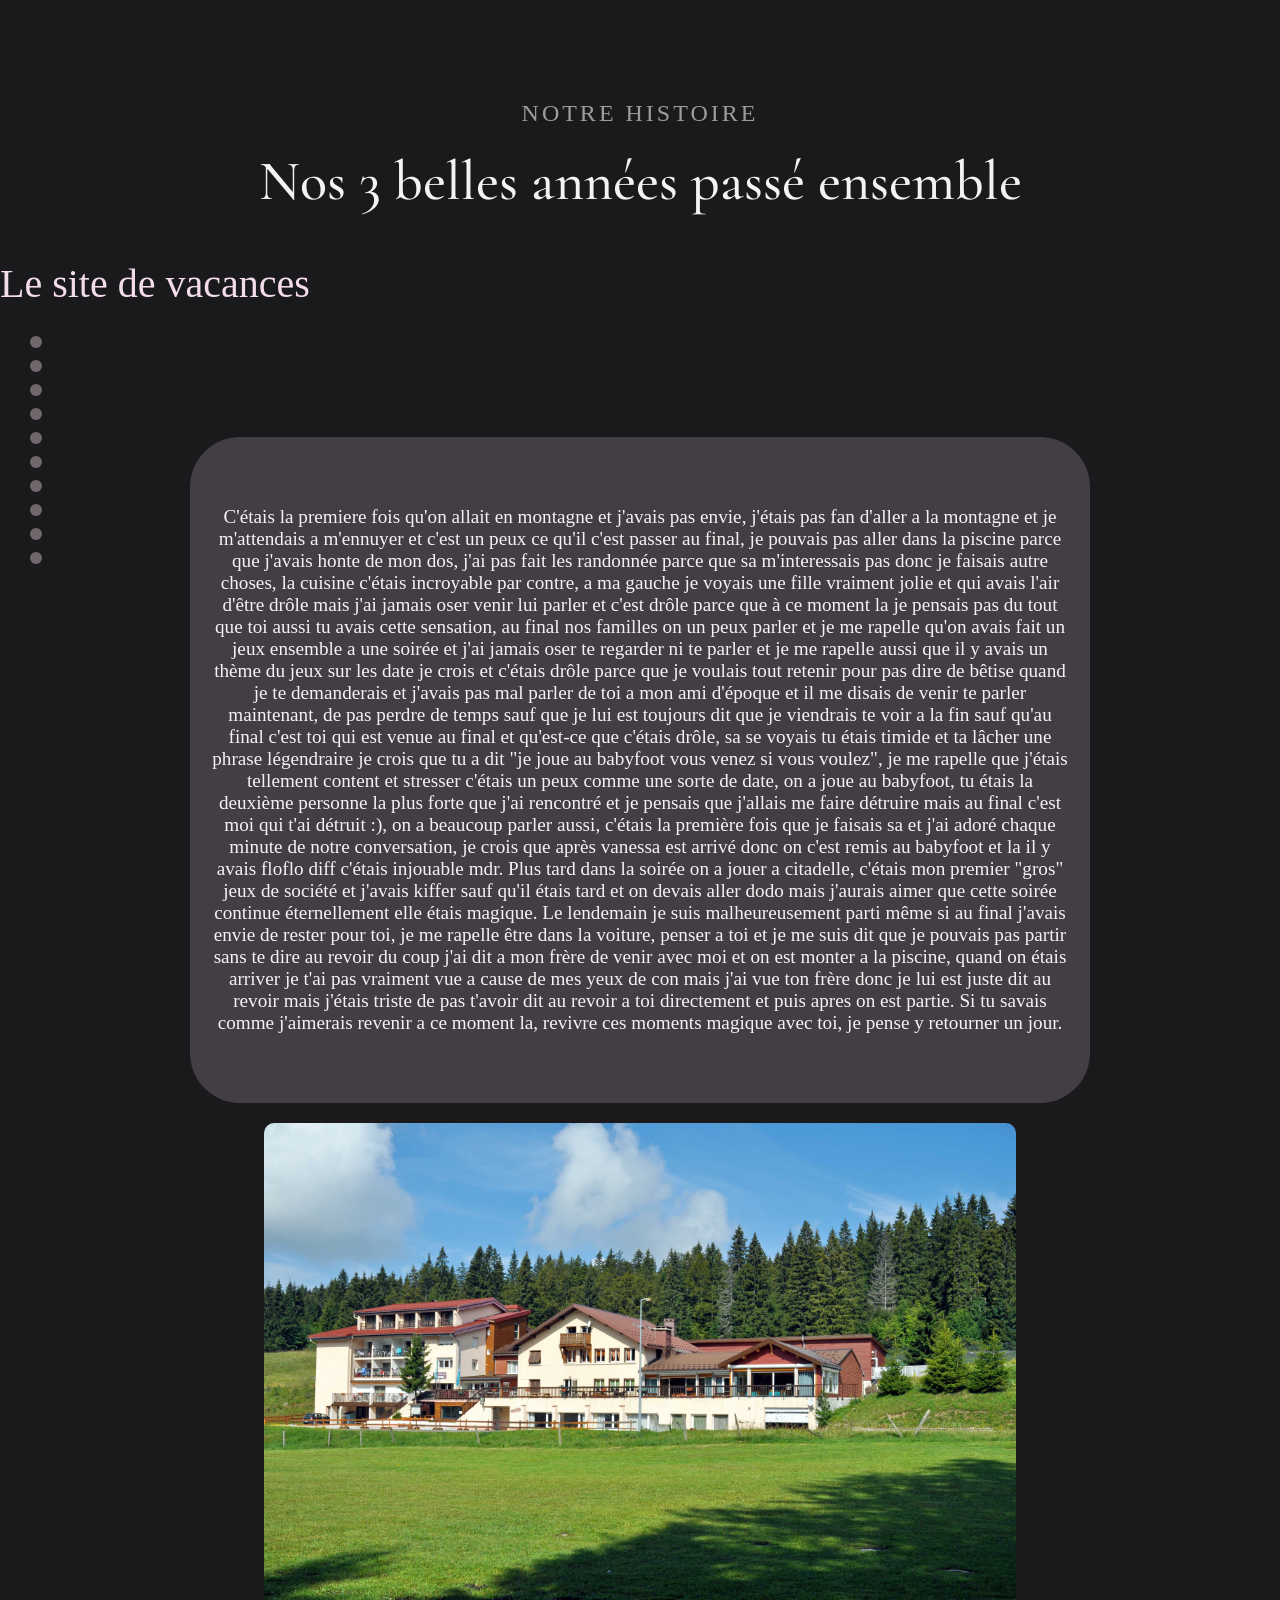
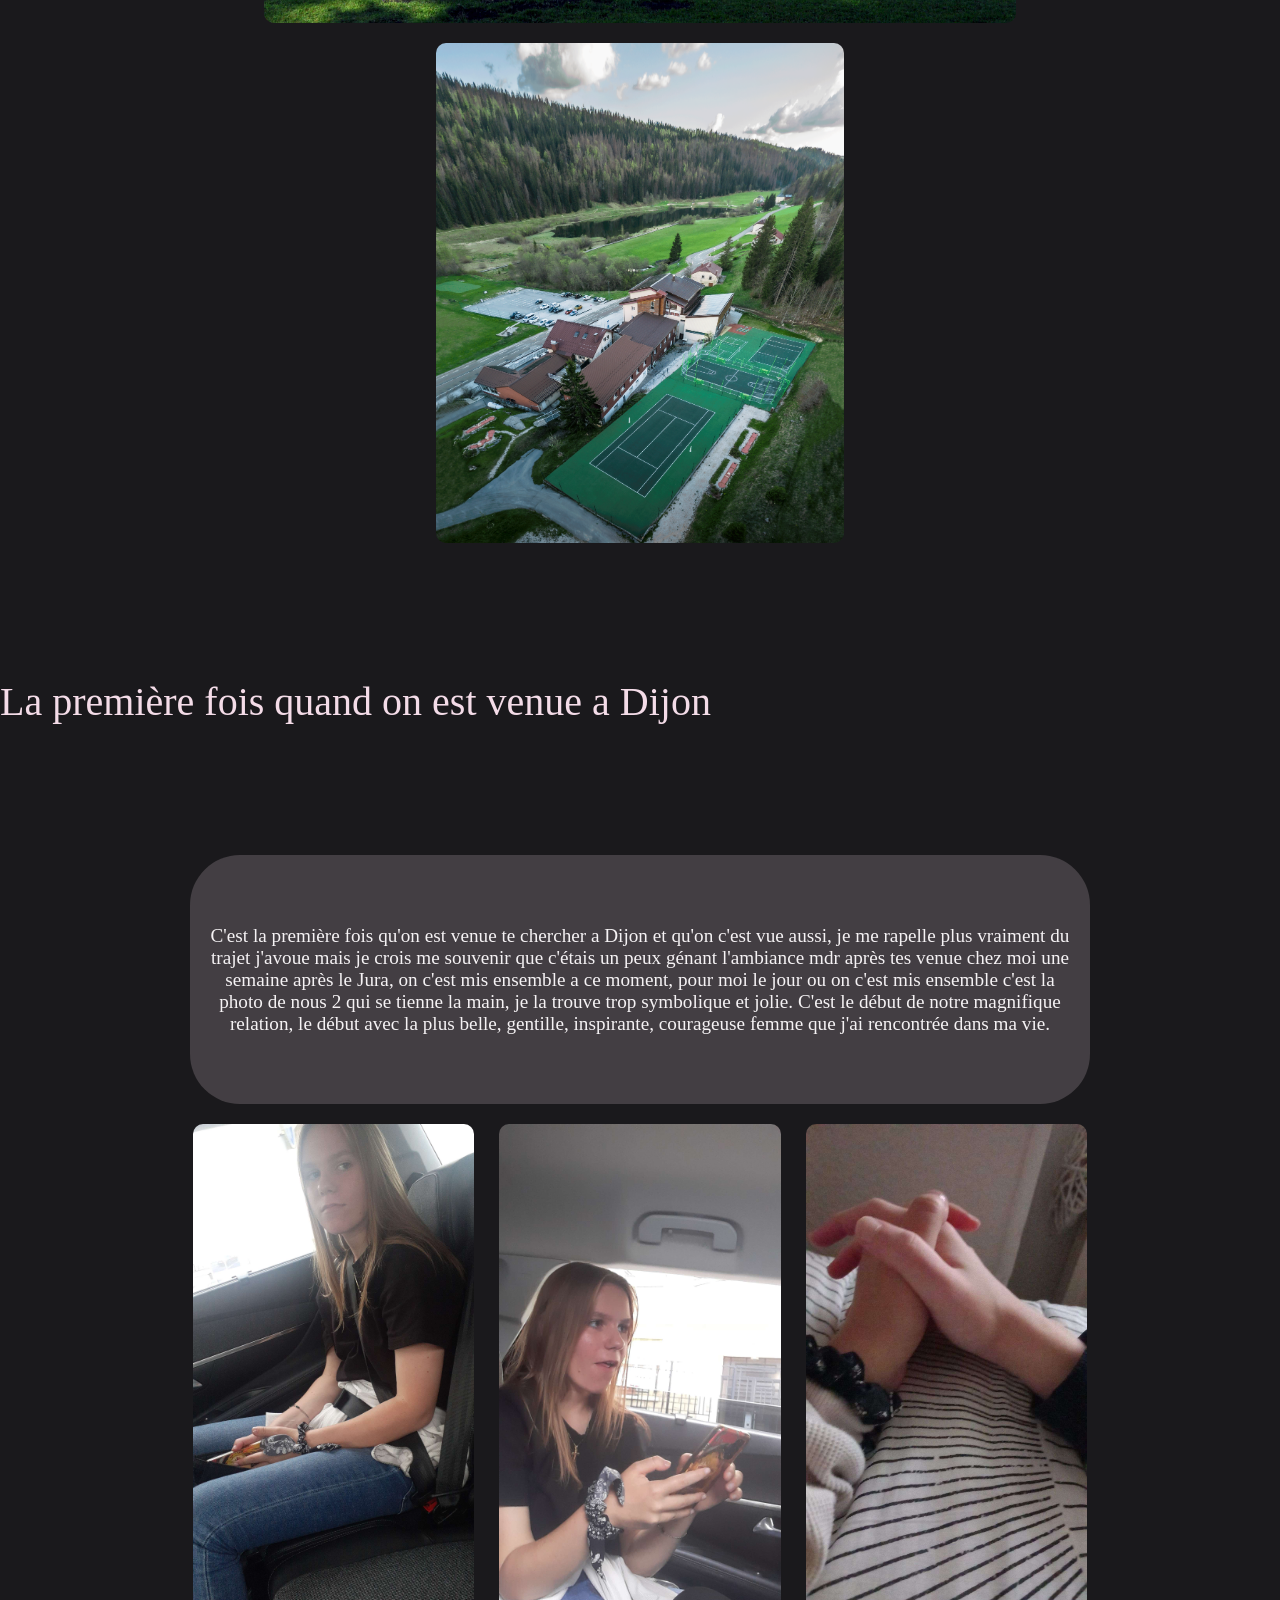
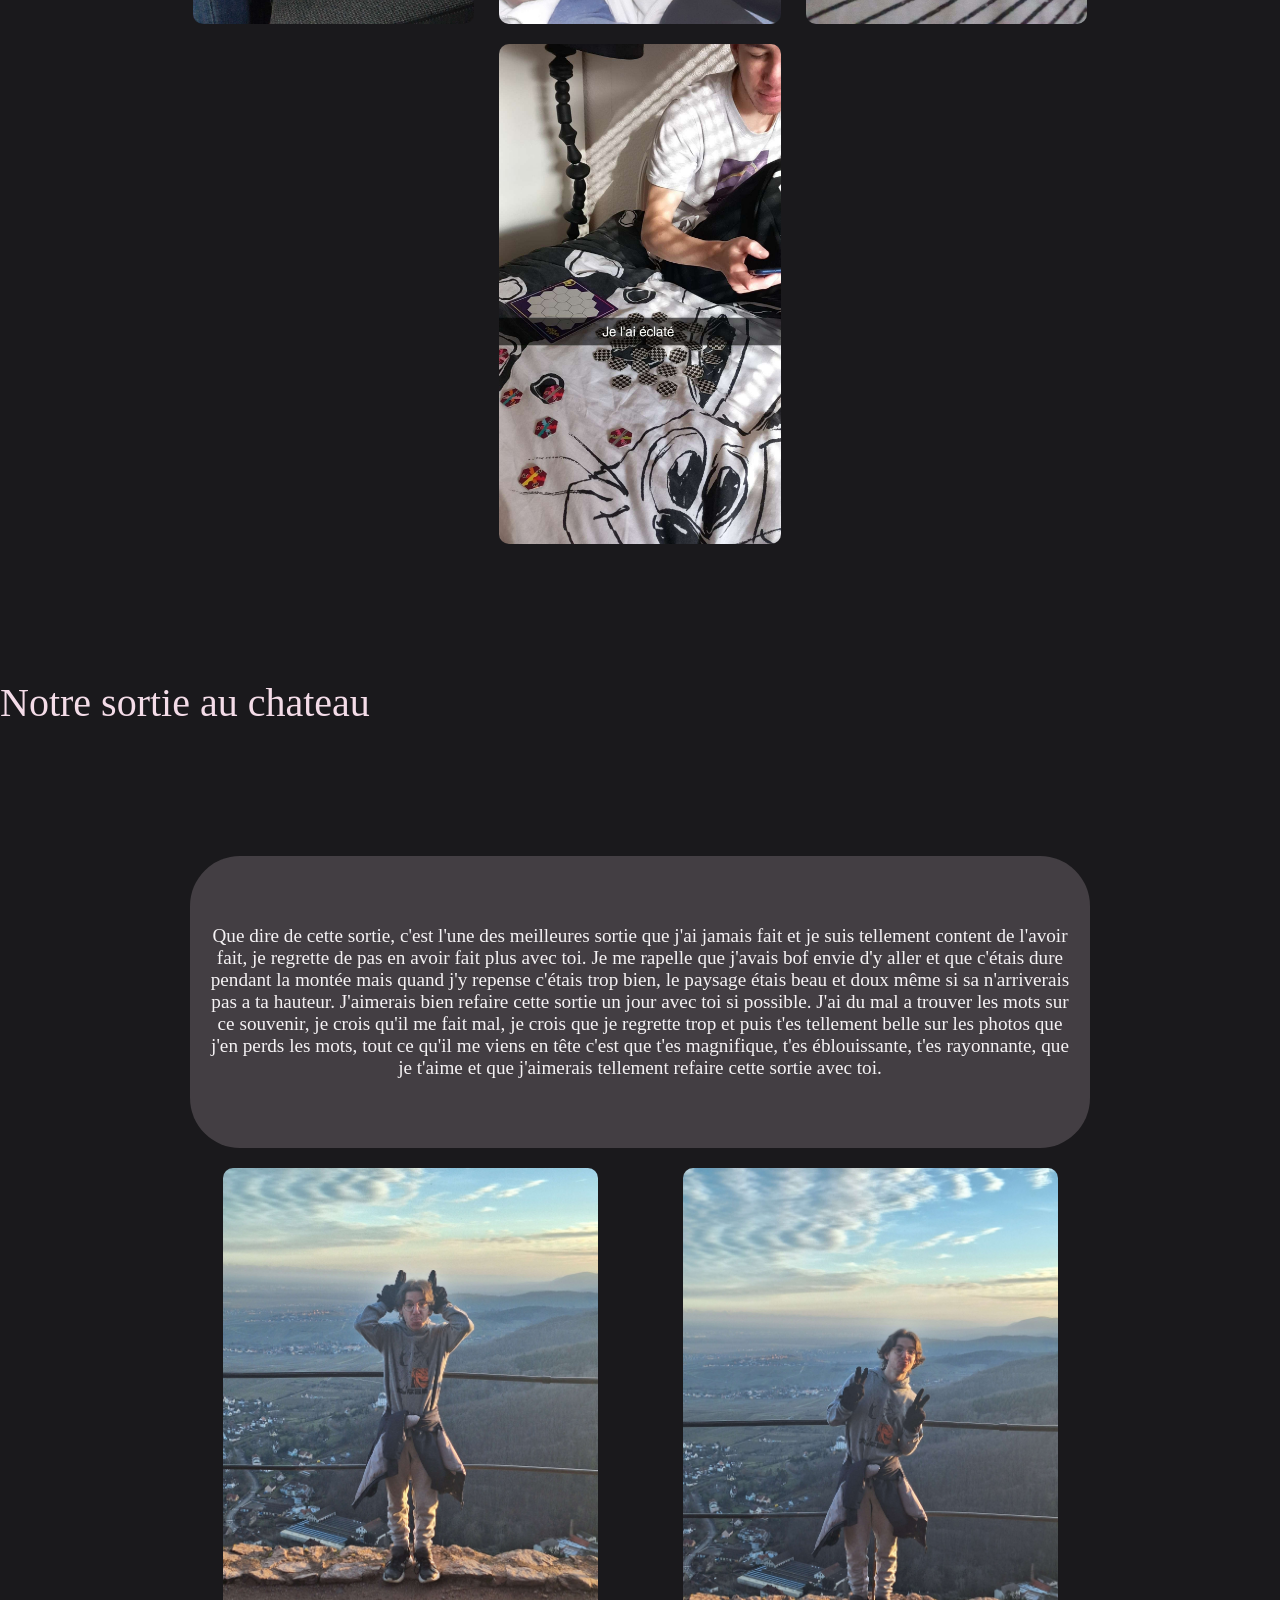
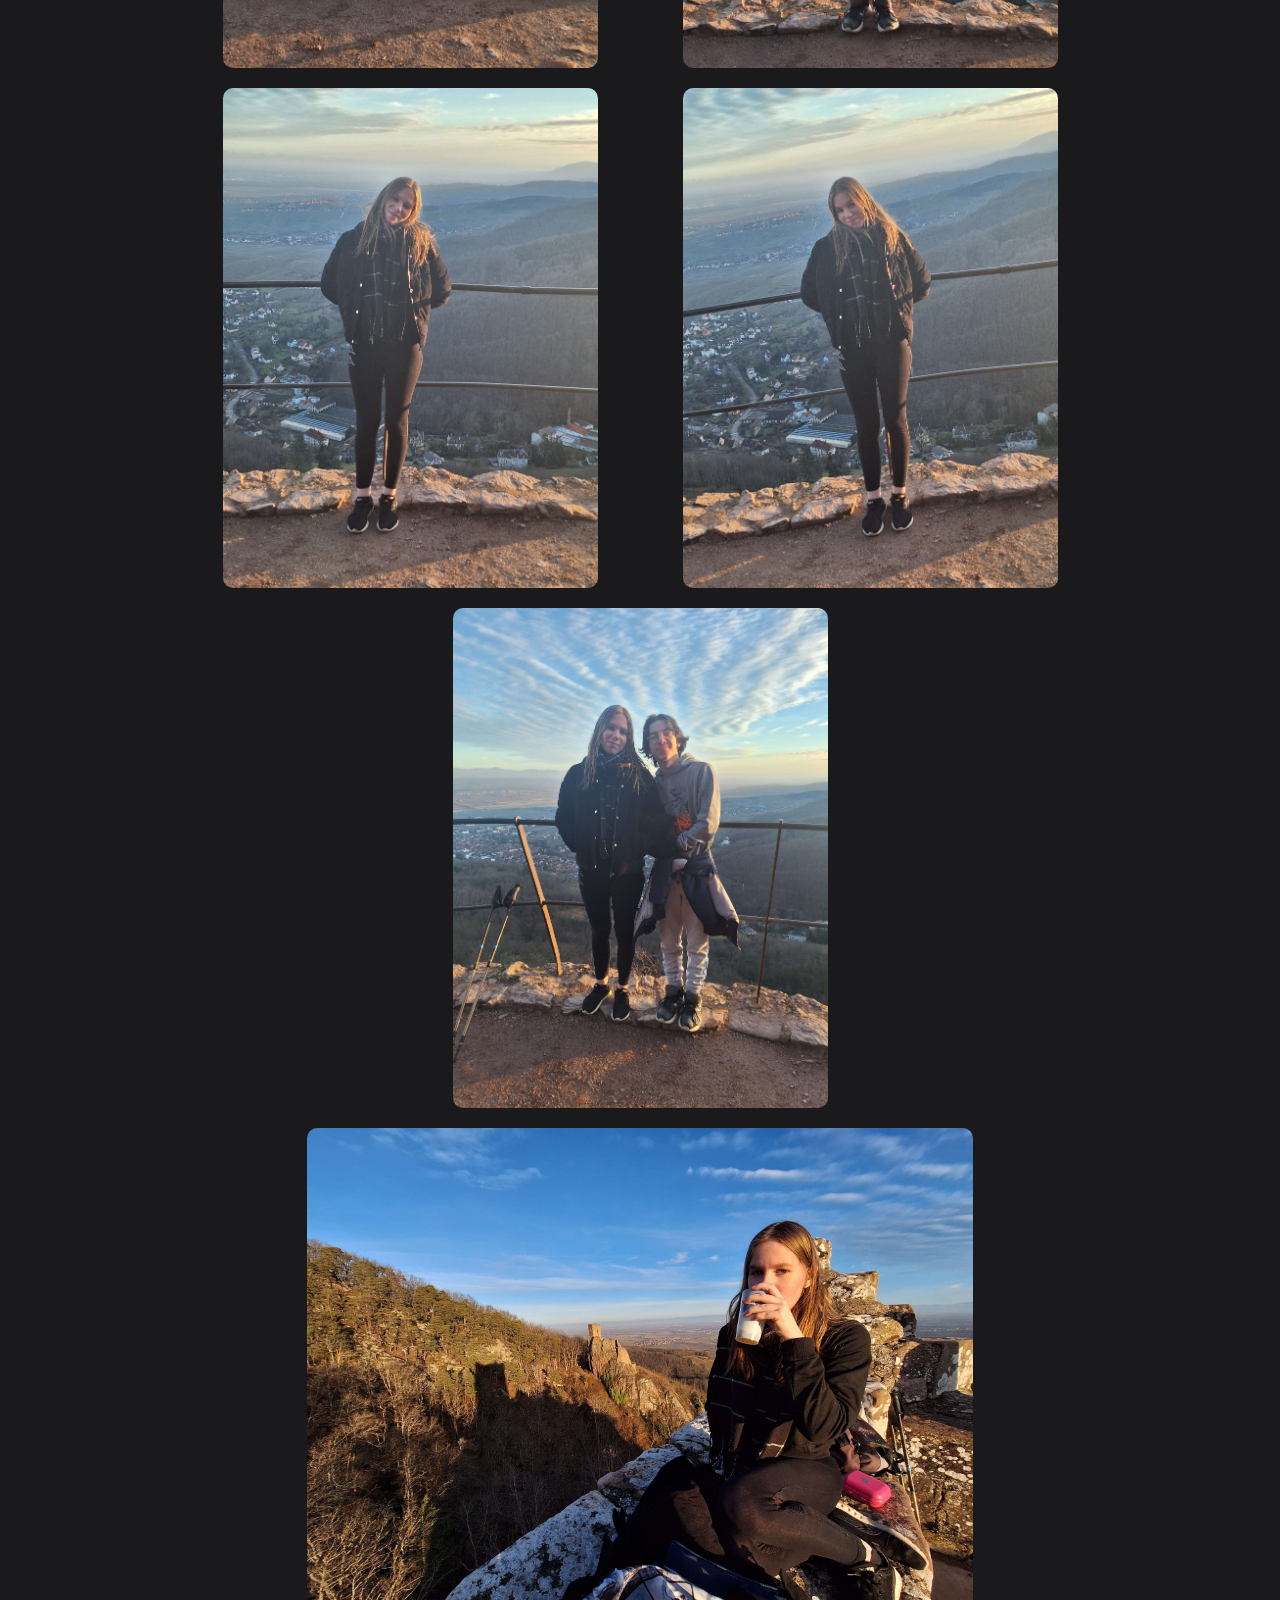
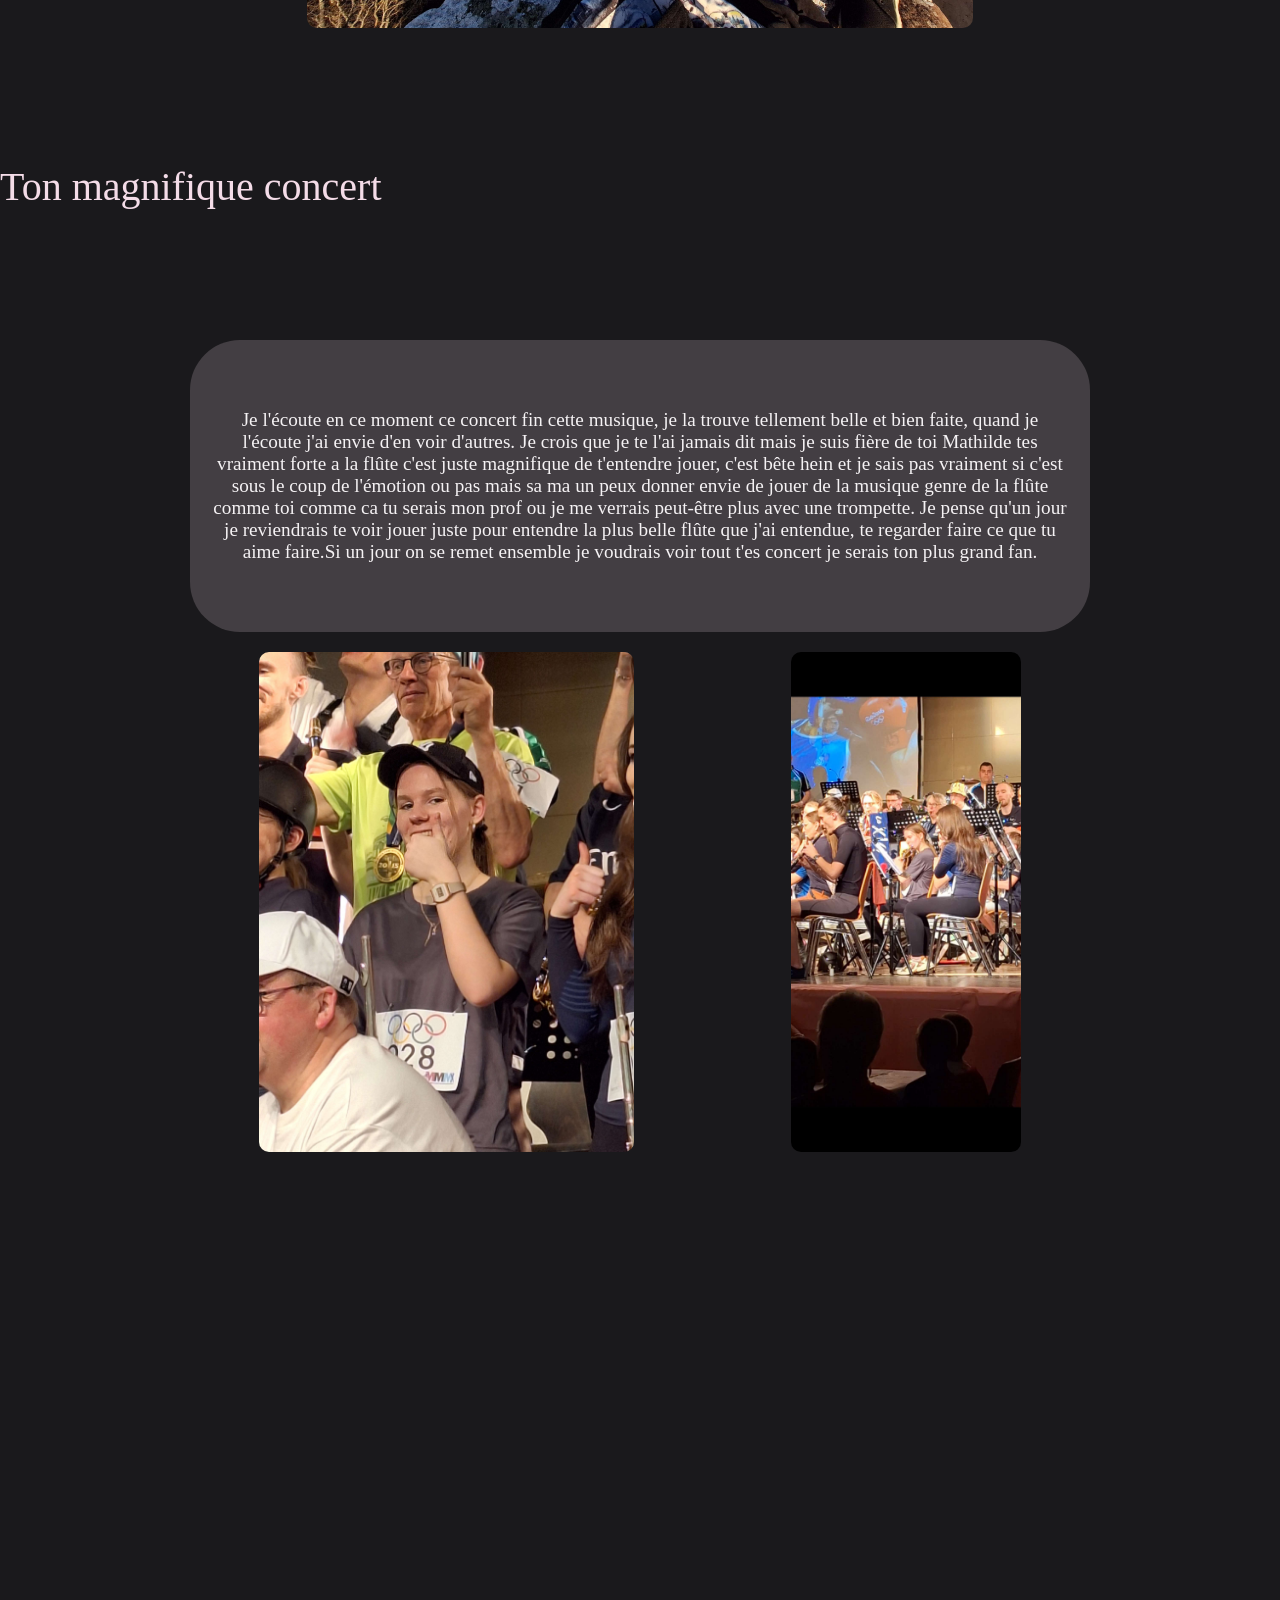
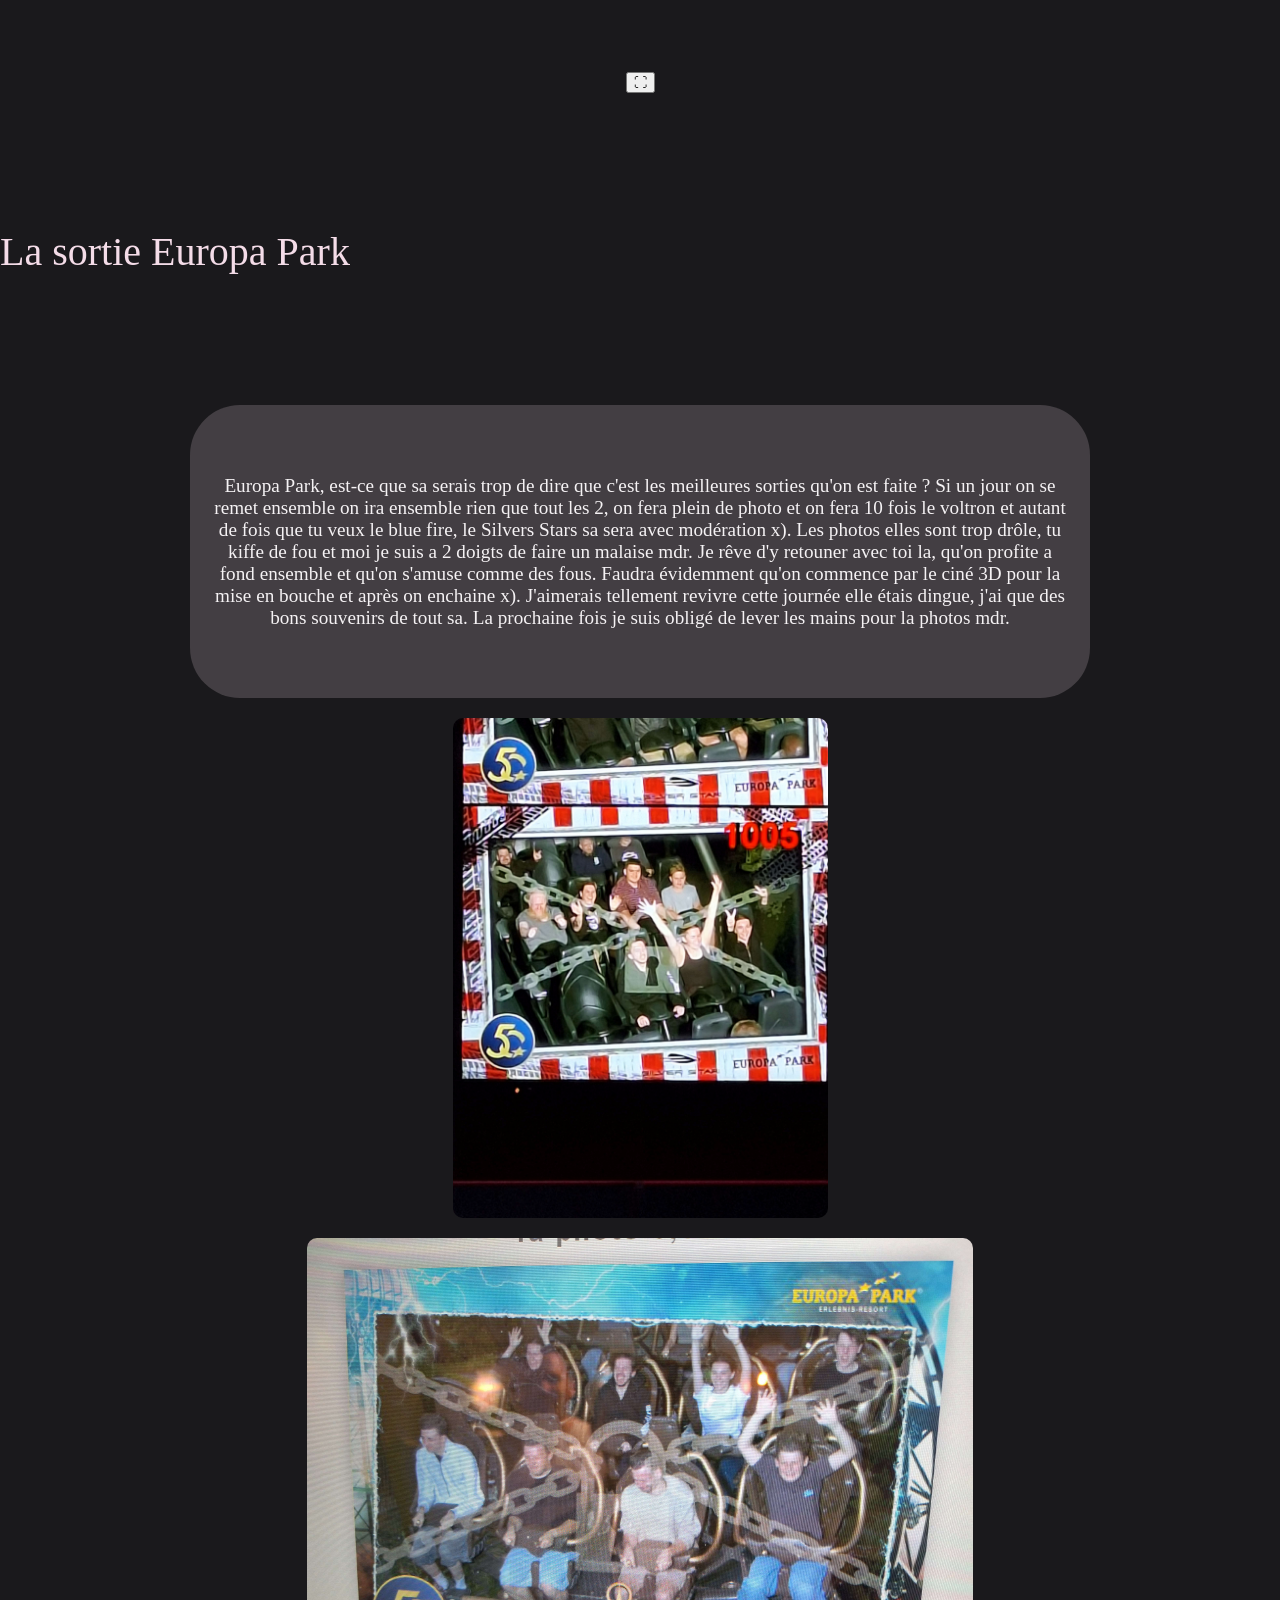
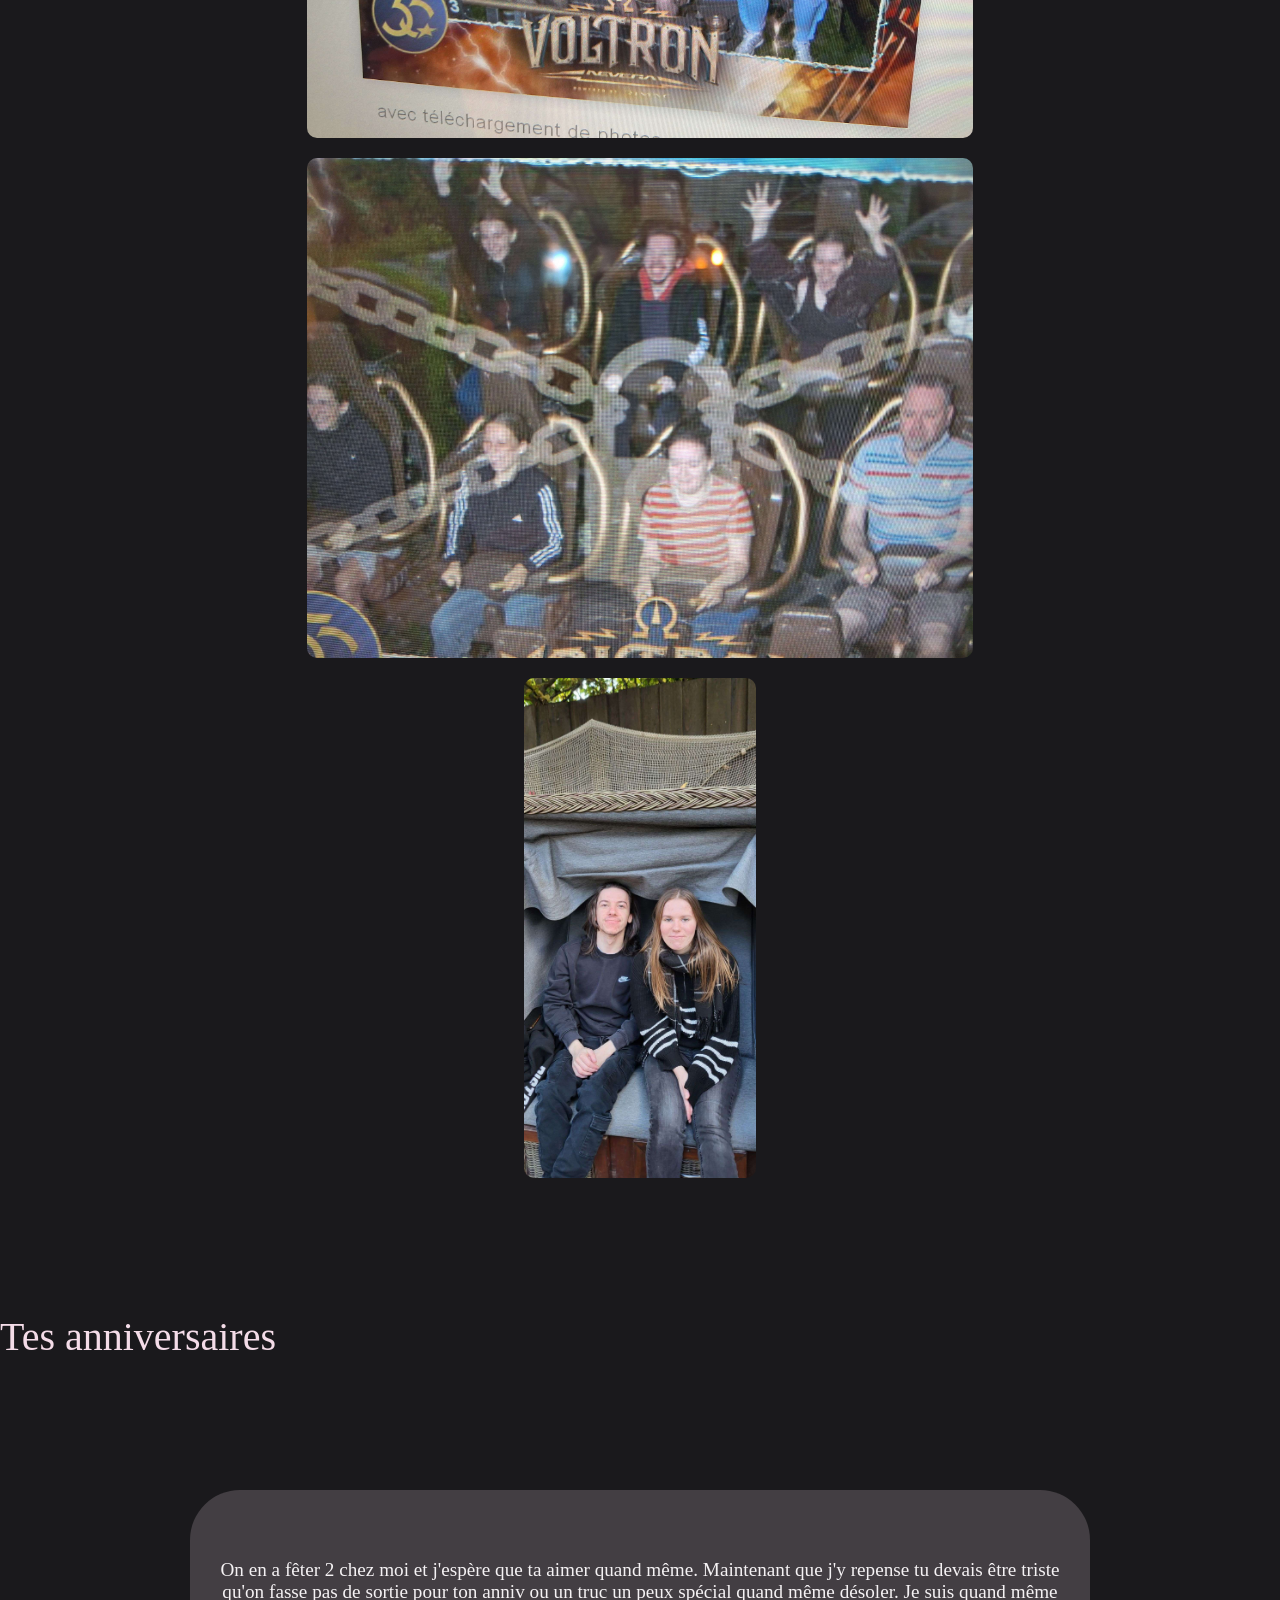
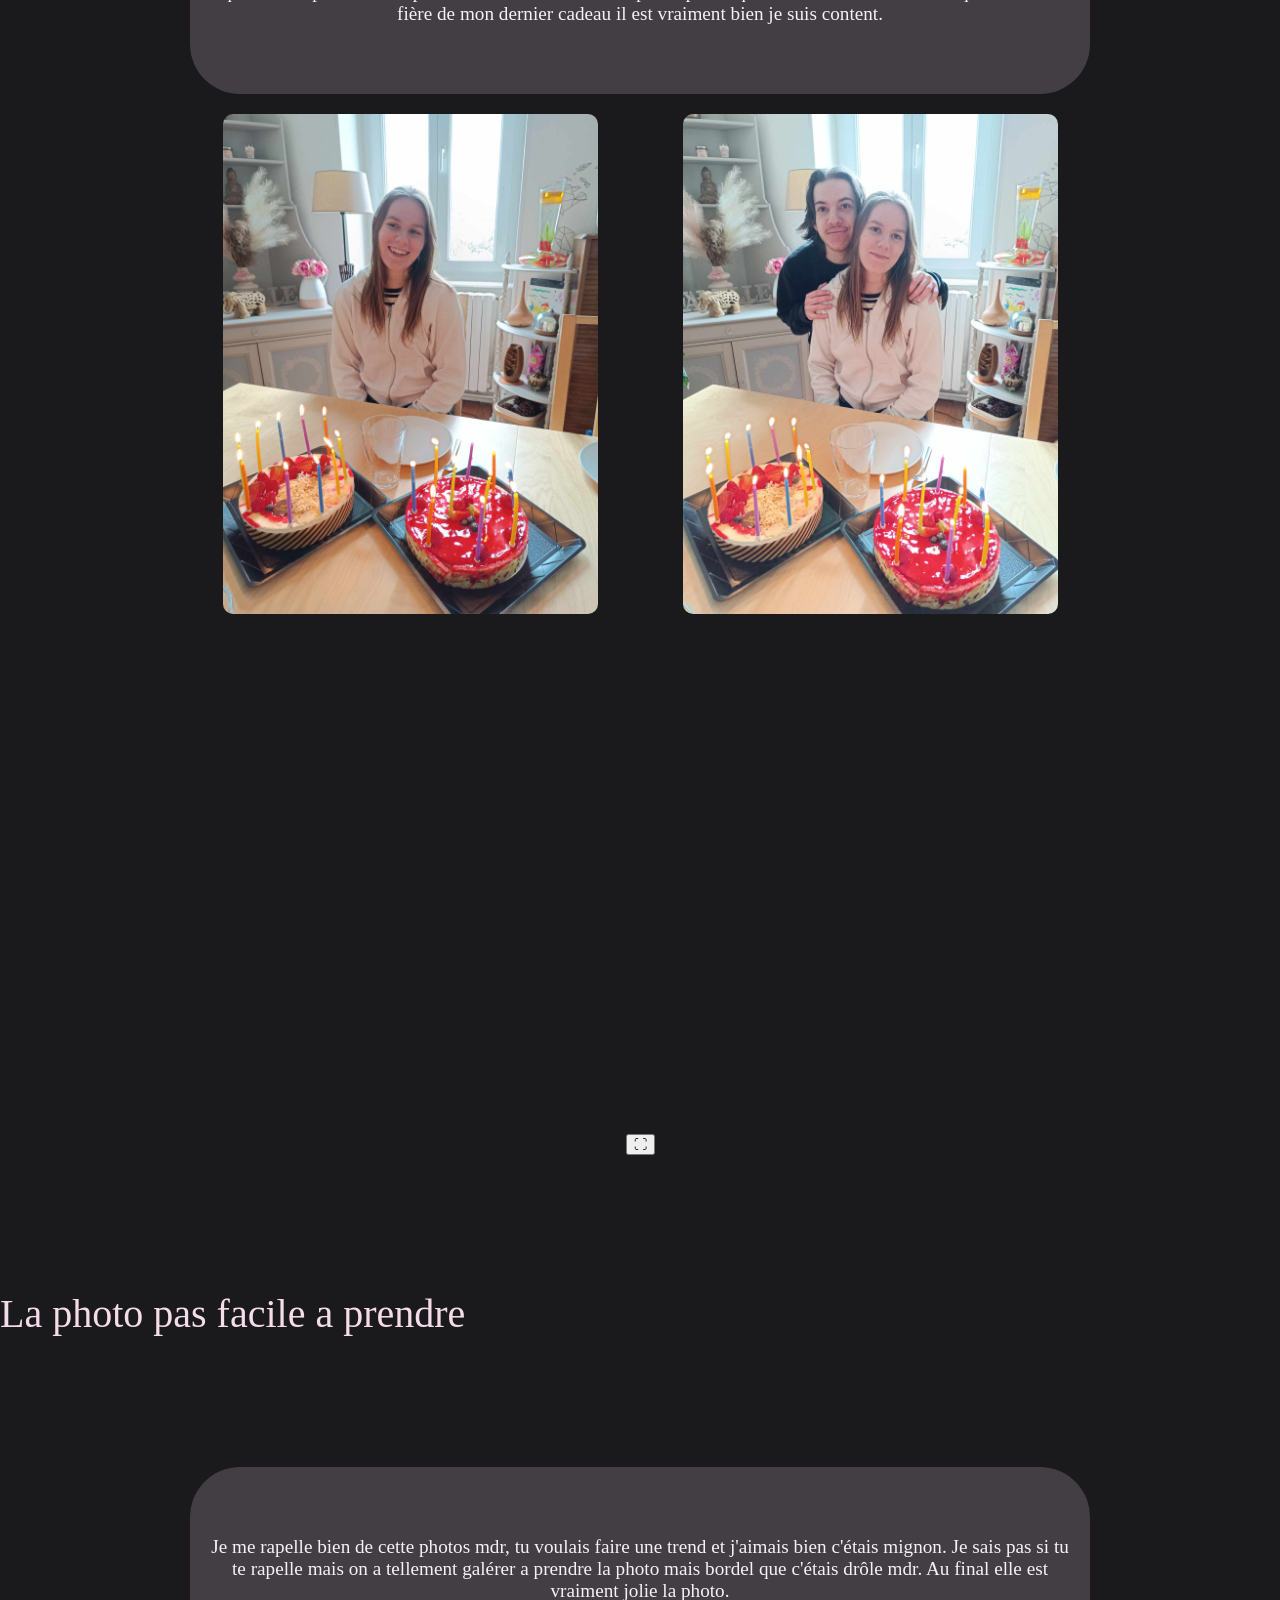
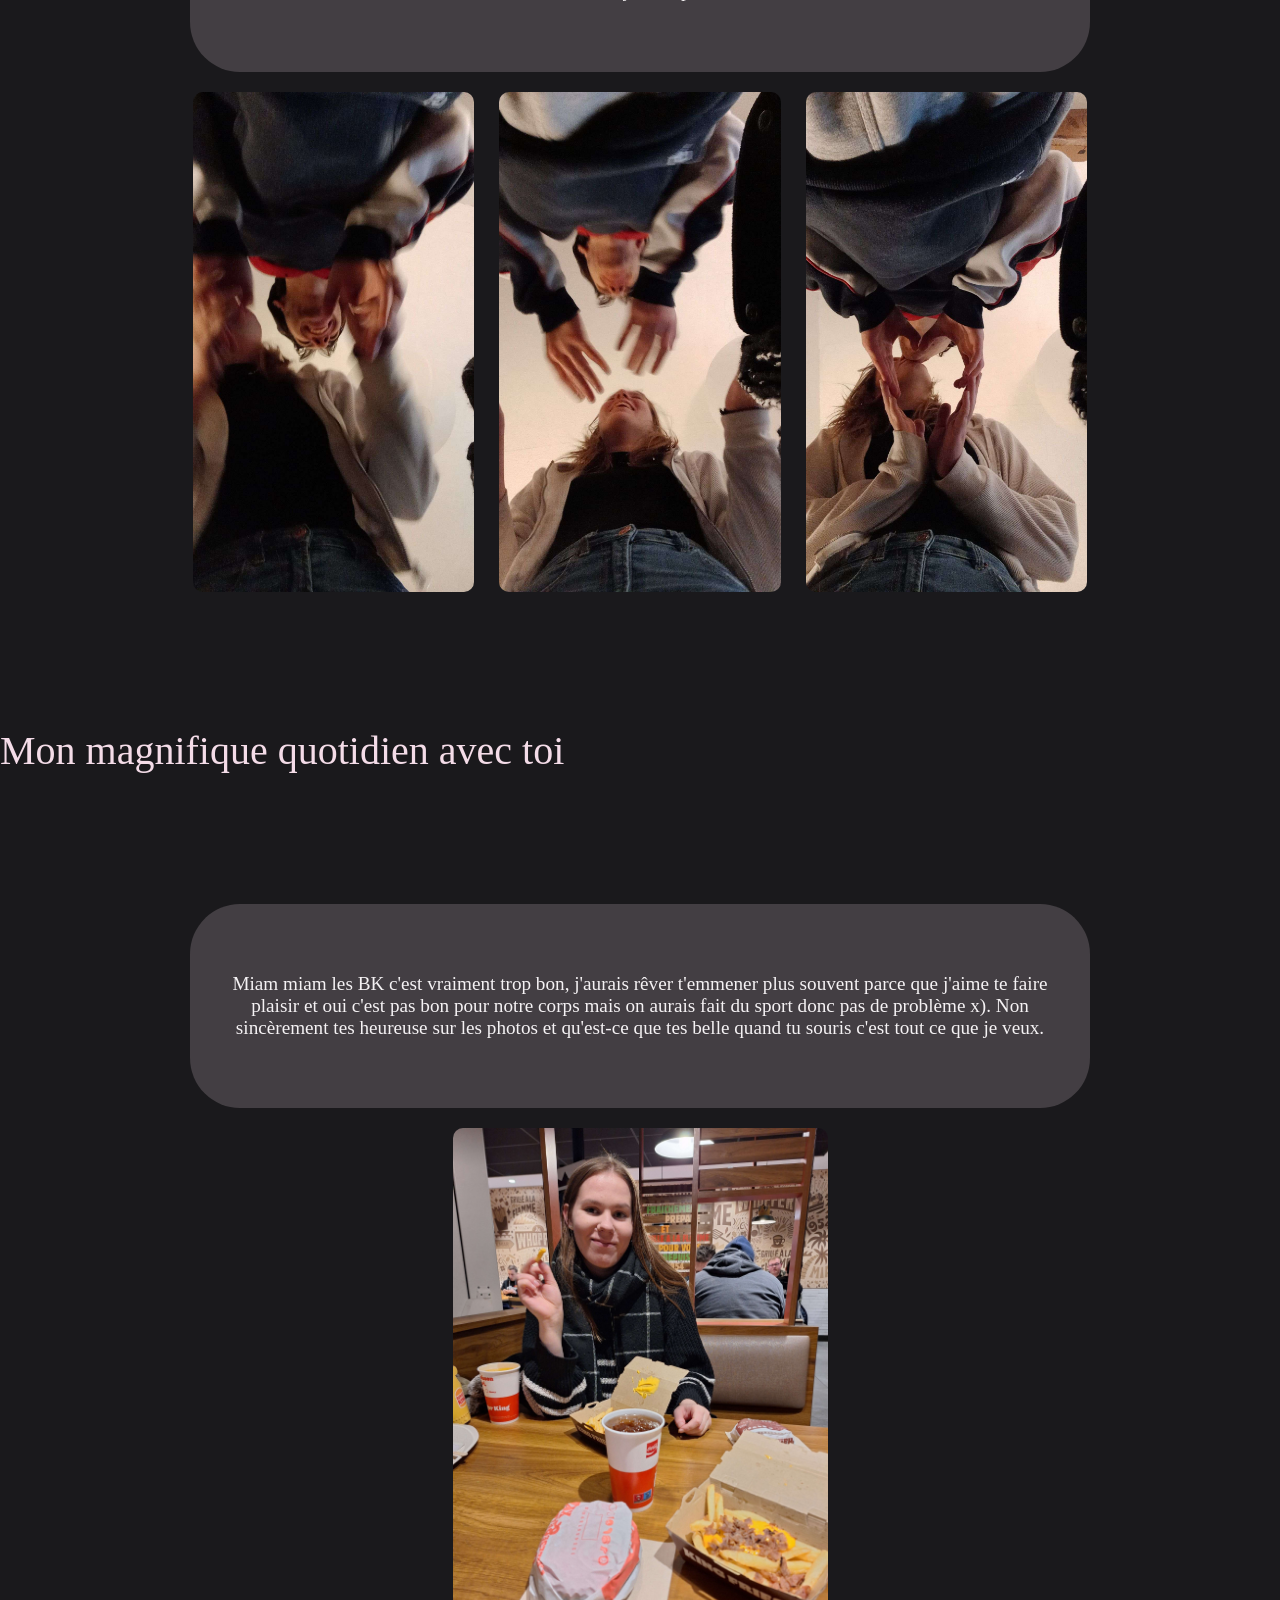
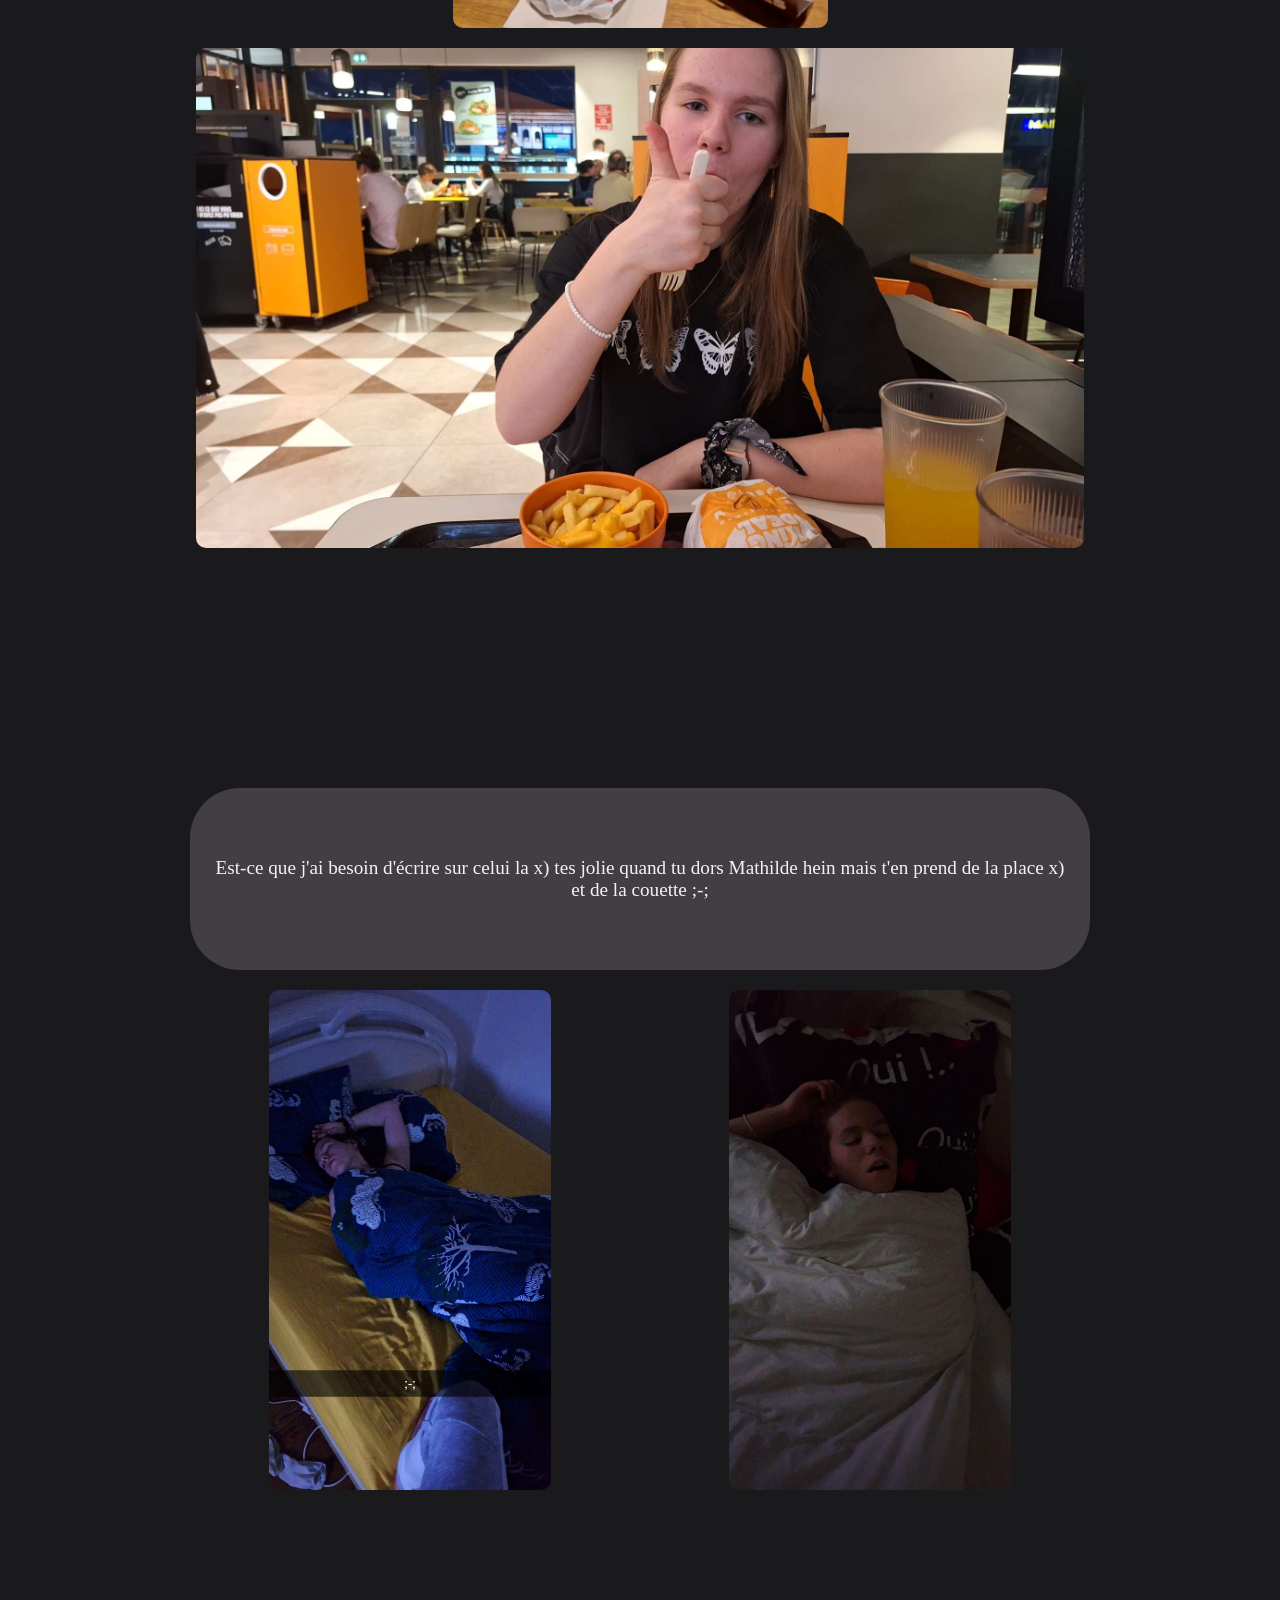
==== commit d39f1f32: "Add files via upload" ====
--- a/histoire.html
+++ b/histoire.html
@@ -14,16 +14,16 @@
 
     <!-- Petite navigation a points -->
     <nav class="fil-conducteur">
-        <a href="#rencontre" data-nav></a>
-        <a href="#dijon" data-nav></a>
-        <a href="#photo" data-nav></a>
-        <a href="#chateau" data-nav></a>
-        <a href="#concert" data-nav></a>
-        <a href="#europapark" data-nav></a>
-        <a href="#anniversaires" data-nav></a>
-        <a href="#quotidien" data-nav></a>
-        <a href="#selfies" data-nav></a>
-        <a href="#preferer" data-nav></a>
+        <a href="#rencontre" data-nav="Le Jura"></a>
+        <a href="#dijon" data-nav="Dijon"></a>
+        <a href="#chateau" data-nav="La sortie au château"></a>
+        <a href="#concert" data-nav="Ton concert"></a>
+        <a href="#europapark" data-nav="Europa Park"></a>
+        <a href="#anniversaires" data-nav="Tes anniversaires"></a>
+        <a href="#photo" data-nav="La photo"></a>
+        <a href="#quotidien" data-nav="Notre quotidien"></a>
+        <a href="#selfies" data-nav="Nos selfies"></a>
+        <a href="#preferer" data-nav="Mes photos Préférées"></a>
     </nav>
 
     <header class="histoire">
@@ -32,17 +32,11 @@
     </header>
 
     <!-- 1. La rencontre -->
-    <section class="souvenir" id="rencontre">
-
-        <h2 class="souvenir-titre">Le site de vacances</h2>
-
-        <div class="souvenir-media galerie">
-            <img src="assets/images/jura1.jpg" alt="">
-            <img src="assets/images/jura2.gif" alt="">
-        </div>
-
-        <div class="souvenir-texte">
-            
+    <h2 class="souvenir-titre" id="rencontre">Le site de vacances</h2>
+
+    <section class="souvenir">
+
+        <div class="souvenir-texte">
             <p>
                 C'étais la premiere fois qu'on allait en montagne et j'avais pas envie, j'étais pas fan d'aller a la montagne
                 et je m'attendais a m'ennuyer et c'est un peux ce qu'il c'est passer au final, je pouvais pas aller dans la piscine
@@ -66,21 +60,19 @@
                 de pas t'avoir dit au revoir a toi directement et puis apres on est partie. Si tu savais comme j'aimerais revenir a ce moment la, revivre ces
                 moments magique avec toi, je pense y retourner un jour.
             </p>
-
-        </div>
-    </section>
-
-        <!-- 2. Dijon -->
-    <section class="souvenir" id="dijon">
-
-        <h2 class="souvenir-titre">La première fois quand on est venue a Dijon</h2>
-
-        <div class="souvenir-media galerie">
-            <img src="assets/images/premiere1.jpg" alt="">
-            <img src="assets/images/premiere2.jpg" alt="">
-            <img src="assets/images/premiere3.jpg" alt="">
-            <img src="assets/images/premiere4.jpg" alt="">
-        </div>
+        </div>
+
+        <div class="souvenir-media galerie">
+            <img src="assets/images/jura1.jpg" alt="">
+            <img src="assets/images/jura2.gif" alt="">
+        </div>
+        
+    </section>
+
+    <!-- 2. Dijon -->
+     <h2 class="souvenir-titre" id="dijon">La première fois quand on est venue a Dijon</h2>
+
+    <section class="souvenir">
 
         <div class="souvenir-texte">
 
@@ -93,21 +85,20 @@
             </p>
 
         </div>
+
+        <div class="souvenir-media galerie">
+            <img src="assets/images/premiere1.jpg" alt="">
+            <img src="assets/images/premiere2.jpg" alt="">
+            <img src="assets/images/premiere3.jpg" alt="">
+            <img src="assets/images/premiere4.jpg" alt="">
+        </div>
+
     </section>
 
         <!-- 3. Le chateau -->
-    <section class="souvenir" id="chateau">
-
-        <h2 class="souvenir-titre">Notre sortie au chateau</h2>
-
-        <div class="souvenir-media galerie">
-            <img src="assets/images/chateau1.jpg" alt="">
-            <img src="assets/images/chateau2.jpg" alt="">
-            <img src="assets/images/chateau3.jpg" alt="">
-            <img src="assets/images/chateau4.jpg" alt="">
-            <img src="assets/images/chateau5.jpg" alt="">
-            <img src="assets/images/chateau6.jpg" alt="">
-        </div>
+        <h2 class="souvenir-titre" id="chateau">Notre sortie au chateau</h2>
+
+    <section class="souvenir">
 
         <div class="souvenir-texte">
             
@@ -122,23 +113,26 @@
             </p>
 
         </div>
+
+        <div class="souvenir-media galerie">
+            <img src="assets/images/chateau1.jpg" alt="">
+            <img src="assets/images/chateau2.jpg" alt="">
+            <img src="assets/images/chateau3.jpg" alt="">
+            <img src="assets/images/chateau4.jpg" alt="">
+            <img src="assets/images/chateau5.jpg" alt="">
+            <img src="assets/images/chateau6.jpg" alt="">
+        </div>
+
     </section>
 
         <!-- 4. Le concert -->
-    <section class="souvenir" id="concert">
-
-        <h2 class="souvenir-titre">Ton magnifique concert</h2>
-
-        <div class="souvenir-media galerie">
-            <img src="assets/images/concert1.jpg" alt="">
-            <img src="assets/images/concert2.jpg" alt="">
-            <iframe class="concert" src="https://drive.google.com/file/d/1JhfKZ0UCLQ3qwr-a9l6_QhE84K5tUZ8n/preview" allow="autoplay"></iframe>
-        </div>
-
-        <div class="souvenir-texte">
-            
-            <p>
-                ( Augmente la qualité pour la vidéos ) <br>
+        <h2 class="souvenir-titre" id="concert">Ton magnifique concert</h2>
+
+    <section class="souvenir">
+
+        <div class="souvenir-texte">
+            
+            <p>
                 Je l'écoute en ce moment ce concert fin cette musique, je la trouve tellement belle et bien faite, quand je l'écoute j'ai envie
                 d'en voir d'autres. Je crois que je te l'ai jamais dit mais je suis fière de toi Mathilde tes vraiment forte a la flûte c'est
                 juste magnifique de t'entendre jouer, c'est bête hein et je sais pas vraiment si c'est sous le coup de l'émotion ou pas mais 
@@ -148,19 +142,21 @@
             </p>
 
         </div>
+
+        <div class="souvenir-media galerie">
+            <img src="assets/images/concert1.jpg" alt="">
+            <img src="assets/images/concert2.jpg" alt="">
+            <div class="video-container">
+                <iframe src="https://drive.google.com/file/d/1JhfKZ0UCLQ3qwr-a9l6_QhE84K5tUZ8n/preview" allow="autoplay"></iframe>
+                <button class="video-agrandir">⛶</button>
+            </div>
+        </div>
+
     </section>
 
         <!-- 5. Europa Park -->
-    <section class="souvenir" id="europapark">
-
-        <h2 class="souvenir-titre">La sortie Europa Park</h2>
-
-        <div class="souvenir-media galerie">
-            <img src="assets/images/europa1.jpg" alt="">
-            <img src="assets/images/europa2.jpg" alt="">
-            <img src="assets/images/europa3.jpg" alt="">
-            <img src="assets/images/europa4.jpg" alt="">
-        </div>
+        <h2 class="souvenir-titre" id="europapark">La sortie Europa Park</h2>
+    <section class="souvenir">
 
         <div class="souvenir-texte">
             
@@ -173,33 +169,54 @@
             </p>
 
         </div>
+
+        <div class="souvenir-media galerie">
+            <img src="assets/images/europa1.jpg" alt="">
+            <img src="assets/images/europa2.jpg" alt="">
+            <img src="assets/images/europa3.jpg" alt="">
+            <img src="assets/images/europa4.jpg" alt="">
+        </div>
+
     </section>
 
         <!-- 6. Tes anniversaires -->
-    <section class="souvenir" id="anniversaires">
-
-        <h2 class="souvenir-titre">Tes anniversaires</h2>
+        <h2 class="souvenir-titre" id="anniversaires">Tes anniversaires</h2>
+
+    <section class="souvenir">
+
+        <div class="souvenir-texte">
+            
+            <p>
+                On en a fêter 2 chez moi et j'espère que ta aimer quand même. Maintenant que j'y repense tu devais être triste qu'on fasse pas de sortie pour ton anniv
+                ou un truc un peux spécial quand même désoler. Je suis quand même fière de mon dernier cadeau il est vraiment bien je suis content. 
+            </p>
+
+        </div>
 
         <div class="souvenir-media galerie">
             <img src="assets/images/anniv1.jpg" alt="">
             <img src="assets/images/anniv2.jpg" alt="">
-            <iframe src="https://drive.google.com/file/d/1G-2TSMGxIkcqbwBeIH81w6QMMNBqU3k3/preview" allow="autoplay"></iframe>
-        </div>
-
-        <div class="souvenir-texte">
-            
-            <p>
-                On en a fêter 2 chez moi et j'espère que ta aimer quand même. Maintenant que j'y repense tu devais être triste qu'on fasse pas de sortie pour ton anniv
-                ou un truc un peux spécial quand même désoler. Je suis quand même fière de mon dernier cadeau il est vraiment bien je suis content. 
-            </p>
-
-        </div>
+            <div class="video-container">
+                <iframe src="https://drive.google.com/file/d/1G-2TSMGxIkcqbwBeIH81w6QMMNBqU3k3/preview"allow="autoplay"></iframe>
+                <button class="video-agrandir">⛶</button>
+            </div>
+        </div>
+
     </section>
 
             <!-- 7. La photo compliquer -->
-    <section class="souvenir" id="photo">
-
-        <h2 class="souvenir-titre">La photo pas facile a prendre</h2>
+            <h2 class="souvenir-titre" id="photo">La photo pas facile a prendre</h2>
+
+    <section class="souvenir">
+
+        <div class="souvenir-texte">
+            
+            <p>
+                Je me rapelle bien de cette photos mdr, tu voulais faire une trend et j'aimais bien c'étais mignon. Je sais pas si tu te rapelle mais on 
+                a tellement galérer a prendre la photo mais bordel que c'étais drôle mdr. Au final elle est vraiment jolie la photo.
+            </p>
+
+        </div>
 
         <div class="souvenir-media galerie">
             <img src="assets/images/photo1.jpg" alt="">
@@ -207,34 +224,35 @@
             <img src="assets/images/photo3.jpg" alt="">
         </div>
 
-        <div class="souvenir-texte">
-            
-            <p>
-                Je me rapelle bien de cette photos mdr, tu voulais faire une trend et j'aimais bien c'étais mignon. Je sais pas si tu te rapelle mais on 
-                a tellement galérer a prendre la photo mais bordel que c'étais drôle mdr. Au final elle est vraiment jolie la photo.
-            </p>
-
-        </div>
     </section>
 
         <!-- 8. Le quotidien -->
-    <section class="souvenir" id="quotidien">
-
-        <h2 class="souvenir-titre">Mon magnifique quotidien avec toi</h2>
+        <h2 class="souvenir-titre" id="quotidien">Mon magnifique quotidien avec toi</h2>
+
+    <section class="souvenir quotidien">
+
+        <div class="souvenir-texte">
+            
+            <p>
+                Miam miam les BK c'est vraiment trop bon, j'aurais rêver t'emmener plus souvent parce que j'aime te faire plaisir et oui 
+                c'est pas bon pour notre corps mais on aurais fait du sport donc pas de problème x). Non sincèrement tes heureuse sur les photos
+                et qu'est-ce que tes belle quand tu souris c'est tout ce que je veux.
+            </p>
+
+        </div>
 
         <div class="souvenir-media galerie">
             <img src="assets/images/BK1.jpg" alt="">
             <img src="assets/images/BK2.jpg" alt="">
             <img src="assets/images/BK3.jpg" alt="">
-
-        </div>
-
-        <div class="souvenir-texte">
-            
-            <p>
-                Miam miam les BK c'est vraiment trop bon, j'aurais rêver t'emmener plus souvent parce que j'aime te faire plaisir et oui 
-                c'est pas bon pour notre corps mais on aurais fait du sport donc pas de problème x). Non sincèrement tes heureuse sur les photos
-                et qu'est-ce que tes belle quand tu souris c'est tout ce que je veux.
+        </div>
+    </section>
+
+    <section class="souvenir quotidien">
+
+        <div class="souvenir-texte">
+            <p>
+                Est-ce que j'ai besoin d'écrire sur celui la x) tes jolie quand tu dors Mathilde hein mais t'en prend de la place x) et de la couette ;-;
             </p>
 
         </div>
@@ -242,13 +260,16 @@
         <div class="souvenir-media galerie">
             <img src="assets/images/dodo1.jpg" alt="">
             <img src="assets/images/dodo2.jpg" alt="">
-            
-        </div>
-
-        <div class="souvenir-texte">
-            
-            <p>
-                Est-ce que j'ai besoin d'écrire sur celui la x) tes jolie quand tu dors Mathilde hein mais t'en prend de la place x) et de la couette ;-;
+        </div>
+
+    </section>
+
+    <section class="souvenir quotidien">
+
+        <div class="souvenir-texte">
+            
+            <p>
+                C'est toute nos photos ou on se tiens la mains et je les aimes beaucoup elles sont belles, j'aime surtout la 1ère et dernière.
             </p>
 
         </div>
@@ -262,10 +283,15 @@
             <img src="assets/images/main6.jpg" alt="">
         </div>
 
-        <div class="souvenir-texte">
-            
-            <p>
-                C'est toute nos photos ou on se tiens la mains et je les aimes beaucoup elles sont belles, j'aime surtout la 1ère et dernière.
+    </section>
+
+    <section class="souvenir quotidien">
+
+        <div class="souvenir-texte">
+            
+            <p>
+                J'en est pas beaucoup de photos comme ça de toi et pourtant je les adores, c'est clairement mon style de photos préférer, enfaite tes tellement
+                magnifique dessus et sa te met tellement a valeur je trouve que je peux que être éblouie par cette déesse.
             </p>
 
         </div>
@@ -274,23 +300,24 @@
             <img src="assets/images/pose1.jpg" alt="">
             <img src="assets/images/pose2.jpg" alt="">
             <img src="assets/images/pose3.jpg" alt="">
-            
-        </div>
-
-        <div class="souvenir-texte">
-            
-            <p>
-                J'en est pas beaucoup de photos comme ça de toi et pourtant je les adores, c'est clairement mon style de photos préférer, enfaite tes tellement
-                magnifique dessus et sa te met tellement a valeur je trouve que je peux que être éblouie par cette déesse.
-            </p>
-
-        </div>
+        </div>
+
     </section>
 
         <!-- 9. Nos selfies -->
-    <section class="souvenir" id="selfies">
-
-        <h2 class="souvenir-titre">Mes selfies préférer</h2>
+        <h2 class="souvenir-titre" id="selfies">Mes selfies préférées</h2>
+
+    <section class="souvenir">
+
+        <div class="souvenir-texte">
+            
+            <p>
+                Nos selfies sont juste sublime, quand je les vois je peux pas m'empêcher de penser au bonheur que c'étais d'être avec toi, sa transperse toute les choses négatifs qu'il y a
+                eux entre nous. Les selfies ont une importance spécial pour moi parce que tu sourie dessus et il existe pas de mot pour décrire a quelle point tu est jolie quand tu souris,
+                tu est divine.
+            </p>
+
+        </div>
 
         <div class="souvenir-media galerie">
             <img src="assets/images/selfie1.jpg" alt="">
@@ -299,28 +326,29 @@
             <img src="assets/images/selfie4.jpg" alt="">
             <img src="assets/images/selfie5.jpg" alt="">
             <img src="assets/images/selfie6.jpg" alt="">
-            <img src="assets/images/selfie3.jpg" alt="">
-            <img src="assets/images/selfie8.jpg" alt="">
-            <img src="assets/images/selfie9.jpg" alt="">
-            <img src="assets/images/selfie10.jpg" alt="">
             <img src="assets/images/selfie11.jpg" alt="">
-            <img src="assets/images/selfie12.jpg" alt="">
-        </div>
-
-        <div class="souvenir-texte">
-            
-            <p>
-                Nos selfies sont juste sublime, quand je les vois je peux pas m'empêcher de penser au bonheur que c'étais d'être avec toi, sa transperse toute les choses négatifs qu'il y a
-                eux entre nous. Les selfies ont une importance spécial pour moi parce que tu sourie dessus et il existe pas de mot pour décrire a quelle point tu est jolie quand tu souris,
-                tu est divine.
-            </p>
-
-        </div>
-    </section>
-
-    <section class="souvenir" id="preferer">
-
-        <h2 class="souvenir-titre">Mes photos préférées</h2>
+            <img class="large" src="assets/images/selfie3.jpg" alt="">
+            <img class="large" src="assets/images/selfie8.jpg" alt="">
+            <img class="large" src="assets/images/selfie9.jpg" alt="">
+            <img class="large" src="assets/images/selfie10.jpg" alt="">
+            <img class="large" src="assets/images/selfie12.jpg" alt="">
+        </div>
+
+    </section>
+
+    <!-- 10. Mes Photos Préférées -->
+    <h2 class="souvenir-titre" id="preferer">Mes photos préférées</h2>
+
+    <section class="souvenir">
+
+        <div class="souvenir-texte">
+
+            <p>Je souri quand je regarde une de ces photos, certaines sont absolument splendide,
+                les autres sont trop drôle. Je porte ces photos au plus profond de mon coeur et je vais les chérir quoi qu'il arrive.
+                Ces photos aussi belles que émouvantes, je pourrais pas les oublier.
+            </p>
+
+        </div>
 
         <div class="souvenir-media galerie">
             <img src="assets/images/main1.jpg" alt="">
@@ -334,28 +362,30 @@
             <img src="assets/images/gateaux.jpg" alt="">
             <img src="assets/images/magnifique1.jpg" alt="">
             <img src="assets/images/magnifique2.jpg" alt="">
-            <img src="assets/images/selfie3.jpg" alt="">
-            <img src="assets/images/selfie8.jpg" alt="">
-            <img src="assets/images/selfie12.jpg" alt="">
-        </div>
-
-        <div class="souvenir-texte">
-
-            <p>Je souri quand je regarde une de ces photos, certaines sont absolument splendide,
-                les autres sont trop drôle. Je porte ces photos au plus profond de mon coeur et je vais les chérir quoi qu'il arrive.
-                Ces photos aussi belles que émouvantes, je pourrais pas les oublier.
-            </p>
-        </div>
+            <img class="large" src="assets/images/selfie3.jpg" alt="">
+            <img class="large" src="assets/images/selfie8.jpg" alt="">
+            <img class="large" src="assets/images/selfie12.jpg" alt="">
+        </div>
+
     </section>
 
     <div>
         <div class="cloture">Merci de d'avoir partagé tout sa avec moi </div>
-
         <a href="lettres.html" class="bouton-lettre">
             Ma petite lettre
         </a>
     </div>
 
+    <div class="lightbox" id="lightbox">
+        <span class="lightbox-fermer">&times;</span>
+        <img id="lightbox-image" src="" alt="">
+        <iframe id="lightbox-video" src="" allow="autoplay"></iframe>
+    </div>
+    
     <script src="js/histoire.js"></script>
+
+</body>
+</html>
+
 </body>
 </html>
--- a/css/style2.css
+++ b/css/style2.css
@@ -35,7 +35,7 @@
     opacity: 1;
 }
 
-@media (max-width: 700px) {
+@media (max-width: 780px) {
     .fil-conducteur {
         left: 50%;
         top: auto;
@@ -54,8 +54,8 @@
     }
 
     .souvenir-media img {
-        max-width: 200px;
-        max-height: auto;
+        height: 200px;
+        width: auto;
     }
 }
 
@@ -169,14 +169,14 @@
     display: block;
     width: fit-content;
     text-align: center;
-    padding: 15px 20px;
+    padding: 30px 20px;
     border-radius: 30px;
     background-color: #f4dce830;;
     color: rgb(255, 255, 255);
     text-decoration: none;
     transition: 0.3s;
     font-size: 1.2rem;
-    margin: 30px auto;
+    margin: 15px auto 200px;
 }
 
 .bouton-lettre:hover {
